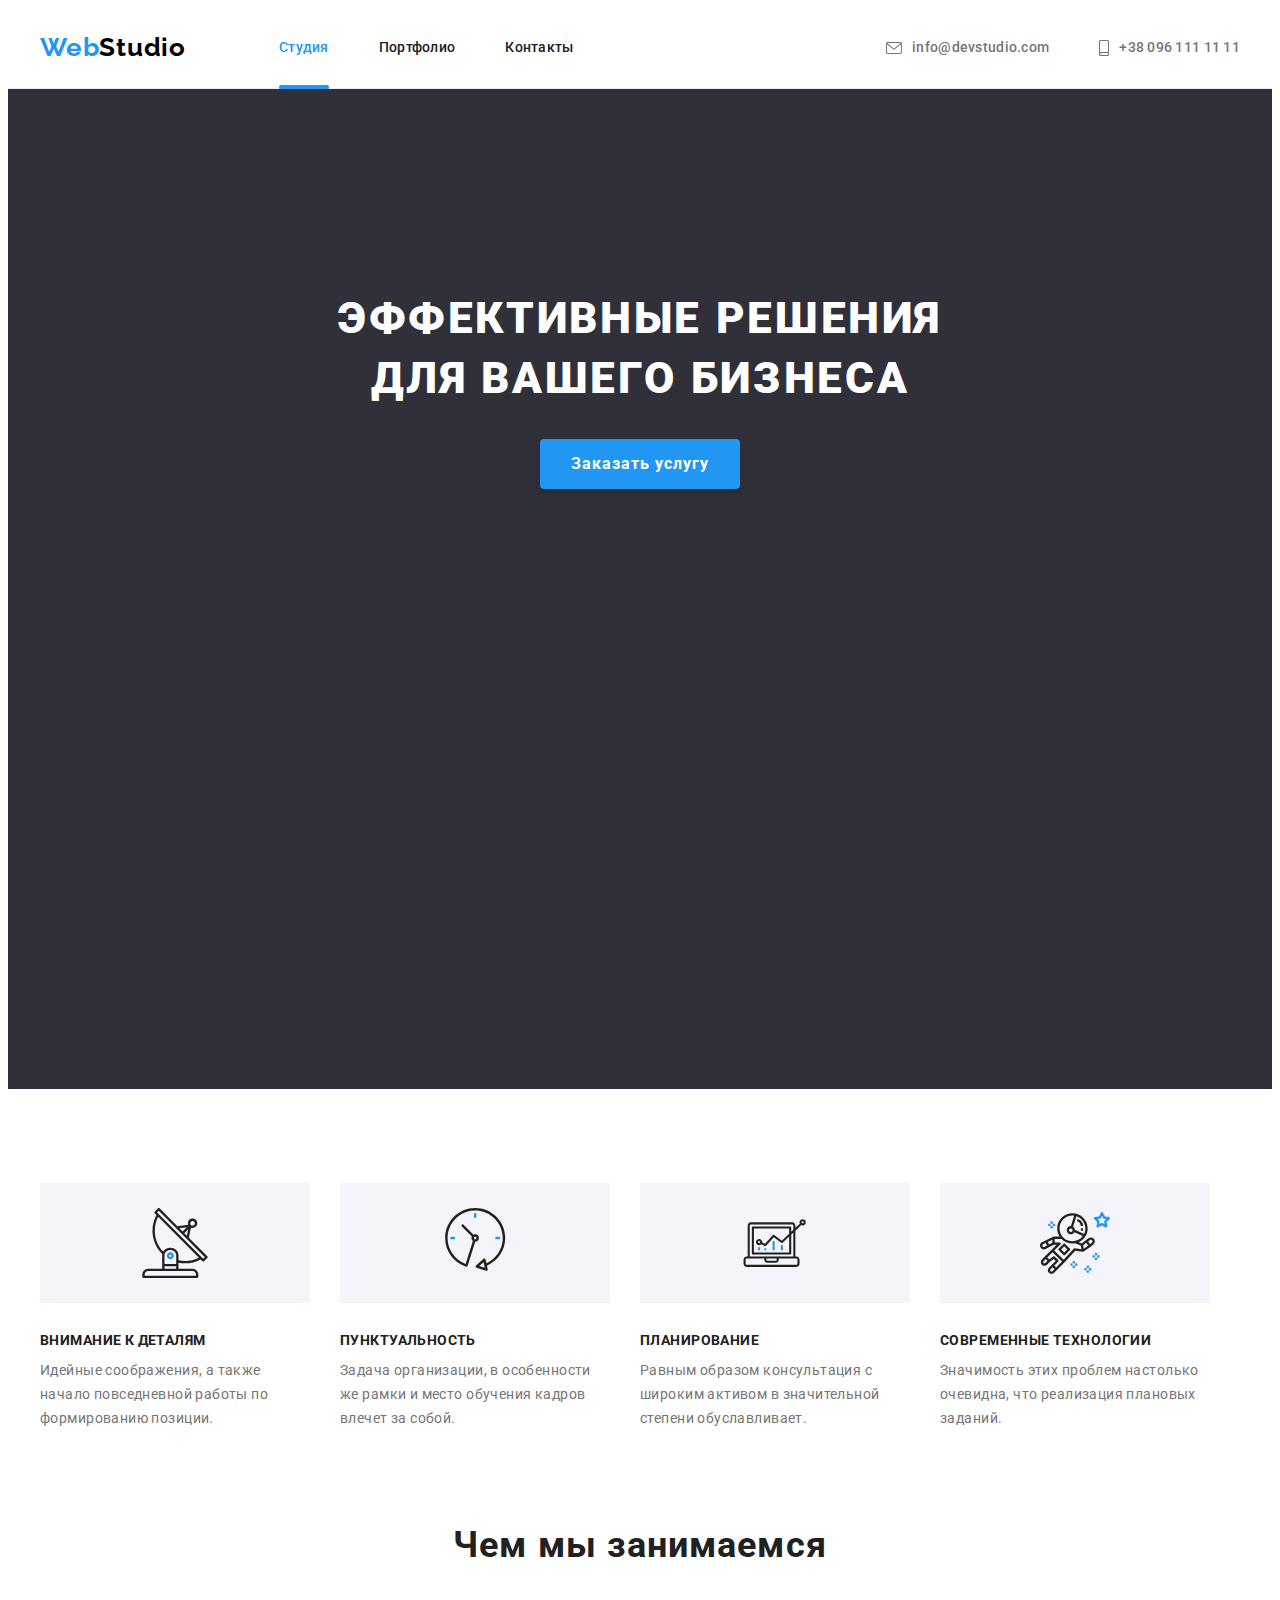
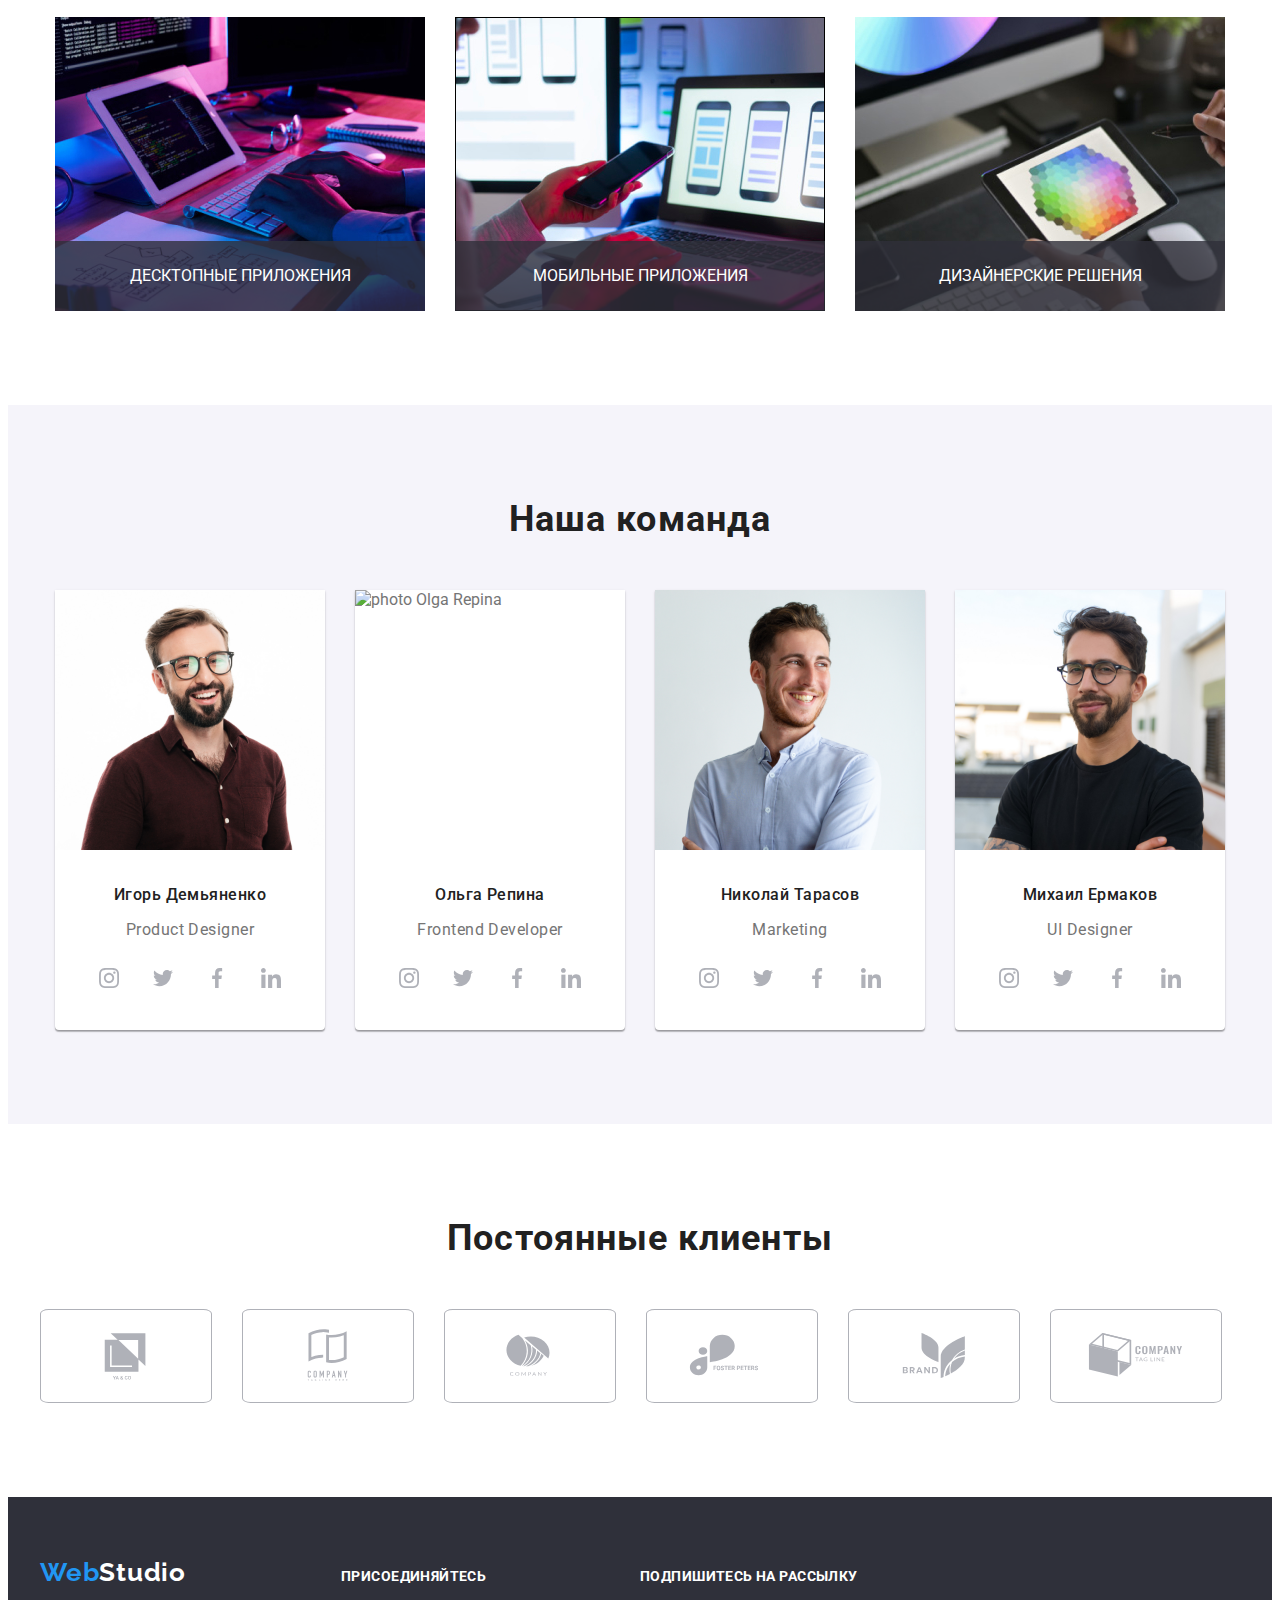
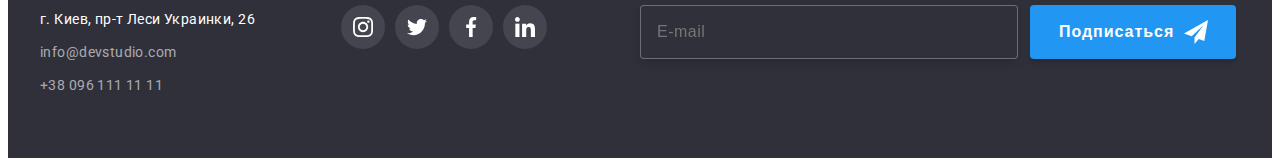
==== index.html @ 76f7bd2d "hw-7-v2" ====
<!DOCTYPE html>
<html lang="ru">
  <head>
    <meta charset="UTF-8" />
    <meta http-equiv="X-UA-Compatible" content="IE=edge" />
    <meta name="viewport" content="width=device-width, initial-scale=1.0" />
    <link rel="preconnect" href="https://fonts.googleapis.com" />
    <link rel="preconnect" href="https://fonts.gstatic.com" crossorigin />
    <link rel="preconnect" href="https://fonts.googleapis.com" />
    <link rel="preconnect" href="https://fonts.gstatic.com" crossorigin />

    <link
      href="https://fonts.googleapis.com/css2?family=Raleway:wght@700&family=Roboto:wght@400;500;700;900&display=swap"
      rel="stylesheet"
    />
    <title>WebStudio-Studio</title>
    <link
      rel="stylesheet"
      href="https://cdnjs.cloudflare.com/ajax/libs/modern-normalize/1.1.0/modern-normalize.min.css"
      integrity="sha512-wpPYUAdjBVSE4KJnH1VR1HeZfpl1ub8YT/NKx4PuQ5NmX2tKuGu6U/JRp5y+Y8XG2tV+wKQpNHVUX03MfMFn9Q=="
      crossorigin="anonymous"
      referrerpolicy="no-referrer"
    />
    <link rel="stylesheet" href="./css/main.css" />
  </head>
  <body>
    <!-- title -->
    <header class="logo-font-header-border">
      <div class="containter">
        <nav class="nav-blok">
          <a class="logo" href="">Web<span class="studio-header">Studio</span></a>
          <ul class="navigation-list">
            <li class="nav-item">
              <a class="nav-link index-color-active snare-focus current" href="./index.html">Студия</a>
            </li>
            <li class="nav-item">
              <a class="nav-link snare-focus" href="./portfolio.html">Портфолио</a>
            </li>
            <li class="nav-item"><a class="nav-link snare-focus" href="">Контакты</a></li>
          </ul>
          <ul class="contacts-header-list">
            <li class="cnt-item">
              <a class="nav-contact snare-focus snare-focus-icon" href="mailto:info@devstudio.com">
                <svg class="main-icon" width="16" height="12">
                  <use href="./images/icons.svg#icon-envelope-1"></use>
                </svg>
                info@devstudio.com</a
              >
            </li>
            <li class="cnt-item">
              <a class="nav-contact snare-focus snare-focus-icon" href="tel:+380961111111">
                <svg class="main-icon" width="10" height="16">
                  <use href="./images/icons.svg#icon-smartphone"></use>
                </svg>
                +38 096 111 11 11</a
              >
            </li>
          </ul>
        </nav>
      </div>
    </header>
    <!-- Основна частина -->
    <main>
      <!-- Эффективные решения для вашего бизнеса -->
      <section class="sct-main-title">
        <div class="containter">
          <h1 class="main-title">Эффективные решения для вашего бизнеса</h1>
          <button data-modal-open class="main-btn" type="button">Заказать услугу</button>
        </div>
      </section>
      <!-- features -->
      <section class="features">
        <div class="containter">
          <h2 class="visually-hidden">Особенности</h2>
          <ul class="list features-list">
            <li class="item-fut">
              <div class="background-icon-fut">
                <svg class="icon-future" width="70" height="70">
                  <use href="./images/icons.svg#icon-antenna-1"></use>
                </svg>
              </div>
              <h3 class="subtitle-features">Внимание к деталям</h3>
              <p class="text-features">Идейные соображения, а также начало повседневной работы по формированию позиции.</p>
            </li>
            <li class="item-fut">
              <div class="background-icon-fut">
                <svg class="icon-future" width="70" height="70">
                  <use href="./images/icons.svg#icon-clock-1"></use>
                </svg>
              </div>

              <h3 class="subtitle-features">Пунктуальность</h3>
              <p class="text-features">
                Задача организации, в особенности же рамки и место обучения кадров влечет за собой.
              </p>
            </li>
            <li class="item-fut">
              <div class="background-icon-fut">
                <svg class="icon-future" width="70" height="70">
                  <use href="./images/icons.svg#icon-diagram-1"></use>
                </svg>
              </div>

              <h3 class="subtitle-features">Планирование</h3>
              <p class="text-features">
                Равным образом консультация с широким активом в значительной степени обуславливает.
              </p>
            </li>

            <li class="item-fut">
              <div class="background-icon-fut">
                <svg class="icon-future" width="70" height="70">
                  <use href="./images/icons.svg#icon-astronaut-1"></use>
                </svg>
              </div>

              <h3 class="subtitle-features">Современные технологии</h3>
              <p class="text-features">Значимость этих проблем настолько очевидна, что реализация плановых заданий.</p>
            </li>
          </ul>
        </div>
      </section>
      <!-- Чем мы занимаемся -->
      <section class="sct-technology">
        <div class="containter">
          <h2 class="subtitle-technology">Чем мы занимаемся</h2>
          <ul class="list-photo">
            <li class="item-list-techn">
              <img class="img-technology" src="./images/box1.jpg" alt="делать расчеты на iPad" width="370" height="294" />
              <p class="name-app">Десктопные приложения</p>
            </li>
            <li class="item-list-techn">
              <img
                class="img-technology"
                src="./images/img(4).jpg "
                alt="выбрать шаблон для телефона"
                width="370"
                height="294"
              />
              <p class="name-app">Мобильные приложения</p>
            </li>
            <li class="item-list-techn">
              <img
                class="img-technology"
                src="./images/img(5).jpg"
                alt="выбрать цвет из цветовой схемы"
                width="370"
                height="294"
              />
              <p class="name-app">Дизайнерские решения</p>
            </li>
          </ul>
        </div>
      </section>
      <!-- Наша команда -->
      <section class="sct-team">
        <div class="containter">
          <h2 class="subtitle-team">Наша команда</h2>
          <ul class="list-photo">
            <!-- Игорь Демьяненко -->
            <li class="team-photo-fon">
              <img class="photo-team-scr" src="./images/img(1).jpg" alt="photo Igor Demyanenko" width="270" height="260" />
              <div class="team-box">
                <h3 class="subtitle-name-team">Игорь Демьяненко</h3>
                <p lang="en" class="direction-team">Product Designer</p>
                <ul class="icon-soc-team">
                  <li class="icon-team-item">
                    <a href="" class="icon-team-link">
                      <svg class="soc-icon" width="20" height="20">
                        <use href="./images/icons.svg#icon-instagram-2"></use>
                      </svg>
                    </a>
                  </li>
                  <li class="icon-team-item">
                    <a href="" class="icon-team-link"
                      ><svg class="soc-icon" width="20" height="20">
                        <use href="./images/icons.svg#icon-twitter-1"></use></svg
                    ></a>
                  </li>
                  <li class="icon-team-item">
                    <a href="" class="icon-team-link"
                      ><svg class="soc-icon" width="20" height="20">
                        <use href="./images/icons.svg#icon-facebook-1"></use></svg
                    ></a>
                  </li>
                  <li class="icon-team-item">
                    <a href="" class="icon-team-link"
                      ><svg class="soc-icon" width="20" height="20">
                        <use href="./images/icons.svg#icon-linkedin-1"></use></svg
                    ></a>
                  </li>
                </ul>
              </div>
            </li>

            <!-- Ольга Репина -->

            <li class="team-photo-fon">
              <img class="photo-team-scr" src="./images/img.jpg" alt="photo Olga Repina" width="270" height="260" />
              <div class="team-box">
                <h3 class="subtitle-name-team">Ольга Репина</h3>
                <p lang="en" class="direction-team">Frontend Developer</p>
                <ul class="icon-soc-team">
                  <li class="icon-team-item">
                    <a href="" class="icon-team-link">
                      <svg class="soc-icon" width="20" height="20">
                        <use href="./images/icons.svg#icon-instagram-2"></use>
                      </svg>
                    </a>
                  </li>
                  <li class="icon-team-item">
                    <a href="" class="icon-team-link"
                      ><svg class="soc-icon" width="20" height="20">
                        <use href="./images/icons.svg#icon-twitter-1"></use></svg
                    ></a>
                  </li>
                  <li class="icon-team-item">
                    <a href="" class="icon-team-link"
                      ><svg class="soc-icon" width="20" height="20">
                        <use href="./images/icons.svg#icon-facebook-1"></use></svg
                    ></a>
                  </li>
                  <li class="icon-team-item">
                    <a href="" class="icon-team-link"
                      ><svg class="soc-icon" width="20" height="20">
                        <use href="./images/icons.svg#icon-linkedin-1"></use></svg
                    ></a>
                  </li>
                </ul>
              </div>
            </li>

            <!-- Николай Тарасов -->

            <li class="team-photo-fon">
              <img class="photo-team-scr" src="./images/img(2).jpg" alt="photo Nikolai Tarasov" width="270" height="260" />

              <div class="team-box">
                <h3 class="subtitle-name-team">Николай Тарасов</h3>
                <p lang="en" class="direction-team">Marketing</p>
                <ul class="icon-soc-team">
                  <li class="icon-team-item">
                    <a href="" class="icon-team-link">
                      <svg class="soc-icon" width="20" height="20">
                        <use href="./images/icons.svg#icon-instagram-2"></use>
                      </svg>
                    </a>
                  </li>
                  <li class="icon-team-item">
                    <a href="" class="icon-team-link"
                      ><svg class="soc-icon" width="20" height="20">
                        <use href="./images/icons.svg#icon-twitter-1"></use></svg
                    ></a>
                  </li>
                  <li class="icon-team-item">
                    <a href="" class="icon-team-link"
                      ><svg class="soc-icon" width="20" height="20">
                        <use href="./images/icons.svg#icon-facebook-1"></use></svg
                    ></a>
                  </li>
                  <li class="icon-team-item">
                    <a href="" class="icon-team-link"
                      ><svg class="soc-icon" width="20" height="20">
                        <use href="./images/icons.svg#icon-linkedin-1"></use></svg
                    ></a>
                  </li>
                </ul>
              </div>
            </li>

            <!-- Михаил Ермаков -->

            <li class="team-photo-fon">
              <img class="photo-team-scr" src="./images/img(3).jpg" alt="photo Mikhail Ermakov" width="270" height="260" />

              <div class="team-box">
                <h3 class="subtitle-name-team">Михаил Ермаков</h3>
                <p lang="en" class="direction-team">UI Designer</p>
                <ul class="icon-soc-team">
                  <li class="icon-team-item">
                    <a href="" class="icon-team-link">
                      <svg class="soc-icon" width="20" height="20">
                        <use href="./images/icons.svg#icon-instagram-2"></use>
                      </svg>
                    </a>
                  </li>
                  <li class="icon-team-item">
                    <a href="" class="icon-team-link"
                      ><svg class="soc-icon" width="20" height="20">
                        <use href="./images/icons.svg#icon-twitter-1"></use></svg
                    ></a>
                  </li>
                  <li class="icon-team-item">
                    <a href="" class="icon-team-link"
                      ><svg class="soc-icon" width="20" height="20">
                        <use href="./images/icons.svg#icon-facebook-1"></use></svg
                    ></a>
                  </li>
                  <li class="icon-team-item">
                    <a href="" class="icon-team-link"
                      ><svg class="soc-icon" width="20" height="20">
                        <use href="./images/icons.svg#icon-linkedin-1"></use></svg
                    ></a>
                  </li>
                </ul>
              </div>
            </li>
          </ul>
        </div>
      </section>
      <!-- Постоянные клиенты -->
      <section class="customers">
        <div class="containter">
          <h2 class="subtitle-customers">Постоянные клиенты</h2>
          <ul class="customers-list">
            <li class="customers-item">
              <a class="link-icon-logo" href="">
                <svg class="logo-icon" width="106" height="60">
                  <use href="./images/icons.svg#icon-Logo"></use></svg
              ></a>
            </li>
            <li class="customers-item">
              <a class="link-icon-logo" href=""
                ><svg class="logo-icon" width="106" height="60">
                  <use href="./images/icons.svg#icon-Logo-1"></use></svg
              ></a>
            </li>
            <li class="customers-item">
              <a class="link-icon-logo" href=""
                ><svg class="logo-icon" width="106" height="60">
                  <use href="./images/icons.svg#icon-Logo-2"></use></svg
              ></a>
            </li>
            <li class="customers-item">
              <a class="link-icon-logo" href=""
                ><svg class="logo-icon" width="106" height="60">
                  <use href="./images/icons.svg#icon-Logo-3"></use></svg
              ></a>
            </li>
            <li class="customers-item">
              <a class="link-icon-logo" href=""
                ><svg class="logo-icon" width="106" height="60">
                  <use href="./images/icons.svg#icon-Logo-4"></use></svg
              ></a>
            </li>
            <li class="customers-item">
              <a class="link-icon-logo" href=""
                ><svg class="logo-icon" width="106" height="60">
                  <use href="./images/icons.svg#icon-Logo-5"></use></svg
              ></a>
            </li>
          </ul>
        </div>
      </section>
    </main>
    <!-- end title -->
    <footer class="logo-font-footer">
      <div class="containter">
        <div class="footer-flex">
          <div class="nav-footer">
            <a class="logo-footer" href="">Web<span class="studio-footer">Studio</span></a>
            <address class="addres-footer">
              <p class="actual-address">г. Киев, пр-т Леси Украинки, 26</p>
              <ul class="footer-contact-list">
                <li class="email-footer">
                  <a class="snare-focus footer-contact" href="mailto:info@devstudio.com">info@devstudio.com</a>
                </li>
                <li class="tell-footer">
                  <a class="snare-focus footer-contact" href="tel:+380961111111">+38 096 111 11 11</a>
                </li>
              </ul>
            </address>
          </div>

          <div class="join">
            <p class="subtitle-join">присоединяйтесь</p>
            <ul class="list-soc-icon-footer">
              <li class="item-soc-footer">
                <a href="" class="link-icon-soc-footer icon-team-link"
                  ><svg class="soc-icon-footer" width="20" height="20">
                    <use href="./images/icons.svg#icon-instagram-2"></use></svg
                ></a>
              </li>
              <li class="item-soc-footer">
                <a href="" class="link-icon-soc-footer icon-team-link"
                  ><svg class="soc-icon-footer" width="20" height="20">
                    <use href="./images/icons.svg#icon-twitter-1"></use></svg
                ></a>
              </li>
              <li class="item-soc-footer">
                <a href="" class="link-icon-soc-footer icon-team-link"
                  ><svg class="soc-icon-footer" width="20" height="20">
                    <use href="./images/icons.svg#icon-facebook-1"></use></svg
                ></a>
              </li>
              <li class="item-soc-footer">
                <a href="" class="link-icon-soc-footer icon-team-link"
                  ><svg class="soc-icon-footer" width="20" height="20">
                    <use href="./images/icons.svg#icon-linkedin-1"></use></svg
                ></a>
              </li>
            </ul>
          </div>
          <div class="join-Subscribe">
            <p class="subtitle-join">Подпишитесь на рассылку</p>

            <form class="input-footer">
              <label for="mail">
                <input type="email" class="form-imput" name="mail" id="mail" placeholder="E-mail" required />
              </label>
              <button type="submin" class="btn-footer-mail">
                Подписаться
                <svg class="icon-btn-footer" width="24" height="24">
                  <use href="./images/icons.svg#icon-icon-send"></use>
                </svg>
              </button>
            </form>
          </div>
        </div>
      </div>
    </footer>

    <div class="backdrop is-hidden" data-modal>
      <div class="modal">
        <button type="button" data-modal-close class="btn-icon-modal">
          <svg class="icon-modal" width="11" height="11">
            <use href="./images/icons.svg#icon-Vector"></use>
          </svg>
        </button>
        <h2 class="sub-title-modal">Оставьте свои данные, мы вам перезвоним</h2>
        <div class="content-modal">
          <form>
            <ul class="input-modal-item">
              <li class="input-modal-list">
                <label class="name">
                  <p class="name-imput-modal">Имя</p>
                  <input class="form-imput-modal-name" type="text" name="name" required />
                  <svg class="icon-btn" width="18" height="18">
                    <use href="./images/icons.svg#icon-person-black-18dp-1"></use>
                  </svg>
                </label>
              </li>
              <li class="input-modal-list">
                <label class="name">
                  <p class="name-imput-modal">Телефон</p>
                  <input type="tel" class="form-imput-modal-name" name="tel" required />
                  <svg class="icon-btn" width="18" height="18">
                    <use href="./images/icons.svg#icon-phone-black-18dp-1"></use>
                  </svg>
                </label>
              </li>
              <li class="input-modal-list">
                <label class="name">
                  <p class="name-imput-modal">Почта</p>
                  <input type="email" class="form-imput-modal-name" name="email" required />
                  <svg class="icon-btn" width="18" height="18">
                    <use href="./images/icons.svg#icon-email-black-18dp-1"></use>
                  </svg>
                </label>
              </li>
              <li class="input-modal-list input-modal-textarea">
                <label class="name-comment">
                  <p class="name-imput-modal">Комментарий</p>
                  <textarea class="coment-modal" name="coment" id="coment-modal" placeholder="Введите текст"></textarea>
                </label>
              </li>
            </ul>
            <div class="modal-check">
              <input type="checkbox" name="privacy" id="privacy" class="input-check" required />
              <label for="privacy" class="check-text">
                <svg class="check-icon check-icon-off" width="16" height="15">
                  <use href="./images/icons.svg#icon-Vector-4"></use>
                </svg>
                <svg class="check-icon check-icon-on" width="16" height="15">
                  <use href="./images/icons.svg#icon-icon-check-1"></use>
                </svg>
                Соглашаюсь с рассылкой и принимаю <a class="link-check" href="">Условия договора</a></label
              >
            </div>

            <button type="submin" class="btn-modal-end btn">Отправить</button>
          </form>
        </div>
      </div>
    </div>
    <script src="./js/modal.js"></script>
  </body>
</html>
---- css/main.css ----
:root {
  --title-text-color: #212121;
  --primary-text-color: #757575;
  --list-active-color: #2196f3;
  --color-white: #ffffff;
}

body {
  font-family: "Roboto", sans-serif;
  color: var(--primary-text-color);
  background-color: var(--color-white);
}

.snare-focus {
  transition-property: color;
  transition-duration: 250ms;
  transition-timing-function: cubic-bezier(0.4, 0, 0.2, 1);
}

.snare-focus:hover,
.snare-focus:focus {
  color: var(--list-active-color);
}

h1,
h2,
h3,
h4,
h5,
h6,
ul,
li,
p {
  margin: 0;
}

ul {
  list-style-type: none;
  padding: 0;
}

.visually-hidden {
  position: absolute;
  width: 1px;
  height: 1px;
  margin: -1px;
  border: 0;
  padding: 0;
  white-space: nowrap;
  clip-path: inset(100%);
  clip: rect(0 0 0 0);
  overflow: hidden;
}

.containter {
  width: 1200px;
  margin-left: auto;
  margin-right: auto;
  padding-left: 15px;
  padding-right: 15px;
}

.logo {
  display: block;
  font-family: "Raleway";
  font-weight: 700;
  font-size: 26px;
  line-height: 1.19;
  letter-spacing: 0.03em;
  color: #2196f3;
  text-decoration: none;
  padding-top: 24px;
  padding-bottom: 25px;
  margin-right: 93px;
}

.studio-header {
  color: #000000;
}

.logo-fon-header {
  border-bottom-style: 2px solid #ececec;
}

.logo-font-header-border {
  border-bottom: 1px solid #ececec;
}

.nav-blok {
  display: flex;
  justify-content: center;
  max-height: 80px;
}

.navigation-list {
  display: flex;
  list-style-type: none;
  padding-left: 0;
}

.nav-link {
  display: block;
  font-weight: 500;
  font-size: 14px;
  line-height: 1.14;
  letter-spacing: 0.02em;
  color: var(--title-text-color);
  text-decoration: none;
  padding-top: 32px;
  padding-bottom: 32px;
}

.navigation-list .nav-item + .nav-item {
  margin-left: 50px;
}

.contacts-header-list {
  list-style-type: none;
  display: flex;
  margin-left: auto;
}

.nav-contact {
  display: flex;
  align-items: center;
  font-weight: 500;
  font-size: 14px;
  line-height: 1.14;
  letter-spacing: 0.02em;
  color: var(--primary-text-color);
  text-decoration: none;
  padding-top: 32px;
  padding-bottom: 32px;
}

.main-icon {
  margin-right: 10px;
  fill: #757575;
}

.main-icon {
  transition-property: fill;
  transition-duration: 250ms;
  transition-timing-function: cubic-bezier(0.4, 0, 0.2, 1);
}

.snare-focus:hover .main-icon,
.snare-focus:focus .main-icon {
  fill: currentColor;
}

.contacts-header-list .cnt-item + .cnt-item {
  margin-left: 50px;
}

.portfolio-color-active,
.index-color-active {
  color: #2196f3;
  position: relative;
}

.current::after {
  content: "";
  width: 100%;
  height: 4px;
  background-color: var(--list-active-color);
  display: block;
  border-radius: 4px;
  position: absolute;
  bottom: -1px;
}

.sct-main-title {
  height: 600px;
  margin-left: auto;
  margin-right: auto;
  background-color: #2f303a;
  padding: 200px 0;
  background-image: linear-gradient(rgba(47, 48, 58, 0.4), rgba(47, 48, 58, 0.4)), url(../images/fon-hero.jpg);
  background-repeat: no-repeat;
  background-position: center;
  background-size: cover;
  max-width: 1600px;
}

.main-title {
  display: flex;
  /* padding-top: 200px; */
  margin-bottom: 30px;
  margin-left: auto;
  margin-right: auto;
  font-weight: 900;
  font-size: 44px;
  line-height: 1.36;
  text-align: center;
  letter-spacing: 0.06em;
  text-transform: uppercase;
  width: 700px;
  color: var(--color-white);
}

.main-btn {
  display: block;
  background: #2196f3;
  box-shadow: 0px 4px 4px rgba(0, 0, 0, 0.15);
  border-radius: 4px;
  border: none;
  font-family: inherit;
  font-weight: 700;
  font-size: 16px;
  line-height: 1.88;
  letter-spacing: 0.06em;
  cursor: pointer;
  color: var(--color-white);
  width: 200px;
  height: 50px;
  margin-left: auto;
  margin-right: auto;
}

.features {
  padding: 94px 0;
}

.list {
  list-style-type: none;
}

.features-list {
  display: flex;
}

.subtitle-features {
  font-weight: 700;
  font-size: 14px;
  line-height: 1.14;
  letter-spacing: 0.03em;
  text-transform: uppercase;
  color: var(--title-text-color);
  margin-bottom: 10px;
}

.features-list .item-fut + .item-fut {
  margin-left: 30px;
}

.text-features {
  font-size: 14px;
  line-height: 1.71;
  letter-spacing: 0.03em;
}

.item-fut {
  width: 270px;
}

.background-icon-fut {
  display: flex;
  align-items: center;
  justify-content: center;
  height: 120px;
  background-color: #f5f4fa;
  margin-bottom: 30px;
}

.sct-technology {
  padding-bottom: 94px;
}

.list-photo {
  list-style-type: none;
  display: flex;
  justify-content: center;
  margin: 0;
}

.subtitle-technology {
  font-weight: 700;
  font-size: 36px;
  line-height: 1.16;
  text-align: center;
  letter-spacing: 0.03em;
  color: var(--title-text-color);
  margin-bottom: 50px;
}

.list-photo .item-list-techn + .item-list-techn {
  margin-left: 30px;
}

.img-technology {
  display: block;
}

.item-list-techn {
  position: relative;
}

.name-app {
  display: flex;
  position: absolute;
  align-items: center;
  justify-content: center;
  width: 100%;
  height: 70px;
  background-color: rgba(47, 48, 58, 0.8);
  color: var(--color-white);
  bottom: 0;
  text-transform: uppercase;
}

.sct-team {
  padding: 94px 0;
  background-color: #f5f4fa;
  margin-left: auto;
  margin-right: auto;
}

.team-box {
  padding: 30px 0;
  align-items: center;
}

.team-photo-fon {
  background: var(--color-white);
  box-shadow: 0px 1px 3px rgba(0, 0, 0, 0.12), 0px 1px 1px rgba(0, 0, 0, 0.14), 0px 2px 1px rgba(0, 0, 0, 0.2);
  border-radius: 0px 0px 4px 4px;
  width: 270px;
}

.list-photo .team-photo-fon + .team-photo-fon {
  margin-left: 30px;
}

.subtitle-team {
  font-weight: 700;
  font-size: 36px;
  line-height: 1.16;
  text-align: center;
  letter-spacing: 0.03em;
  color: var(--title-text-color);
  margin-bottom: 50px;
}

.subtitle-name-team {
  font-weight: 500;
  font-size: 16px;
  line-height: 1.9;
  letter-spacing: 0.03em;
  text-align: center;
  color: var(--title-text-color);
  /* margin-top: 30px; */
  margin-bottom: 10px;
}

.photo-team-scr {
  display: block;
}

.direction-team {
  font-weight: 400;
  font-size: 16px;
  line-height: 1.18;
  letter-spacing: 0.03em;
  text-align: center;
  margin-bottom: 16px;
}

.icon-soc-team {
  display: flex;
  justify-content: center;
}

.icon-team-item {
  width: 44px;
  height: 44px;
}

.icon-team-link {
  display: flex;
  align-items: center;
  justify-content: center;
  width: 100%;
  height: 100%;
  border-radius: 50%;
}

.icon-team-link {
  transition-property: background-color;
  transition-duration: 250ms;
  transition-timing-function: cubic-bezier(0.4, 0, 0.2, 1);
}

.soc-icon {
  transition-property: fill;
  transition-duration: 250ms;
  transition-timing-function: cubic-bezier(0.4, 0, 0.2, 1);
}

.icon-team-link:hover,
.icon-team-link:focus {
  background-color: var(--list-active-color);
}

.soc-icon {
  fill: #afb1b8;
}

.icon-team-link:hover .soc-icon,
.icon-team-link:focus .soc-icon {
  fill: var(--color-white);
}

.icon-soc-team .icon-team-item + .icon-team-item {
  margin-left: 10px;
}

.customers {
  padding: 94px 0;
}

.subtitle-customers {
  text-align: center;
  font-weight: 700;
  font-size: 36px;
  line-height: 1.16;
  text-align: center;
  letter-spacing: 0.03em;
  color: var(--title-text-color);
  margin-bottom: 50px;
}

.customers-list {
  display: flex;
}

.link-icon-logo {
  display: flex;
  justify-content: center;
  align-items: center;
  width: 170px;
  height: 92px;
  border: 1px solid #afb1b8;
  border-radius: 5%;
  outline: transparent;
}

.customers-list .customers-item + .customers-item {
  margin-left: 30px;
}

.link-icon-logo {
  transition-property: border;
  transition-duration: 250ms;
  transition-timing-function: cubic-bezier(0.4, 0, 0.2, 1);
}

.logo-icon {
  transition-property: fill;
  transition-duration: 250ms;
  transition-timing-function: cubic-bezier(0.4, 0, 0.2, 1);
}

.link-icon-logo:hover,
.link-icon-logo:focus {
  border: 1px solid var(--list-active-color);
}

.link-icon-logo:hover .logo-icon,
.link-icon-logo:focus .logo-icon {
  fill: var(--list-active-color);
}

.logo-icon {
  fill: #afb1b8;
}

.studio-footer {
  color: var(--color-white);
}

.logo-footer {
  display: block;
  font-family: "Raleway";
  font-weight: 700;
  font-size: 26px;
  line-height: 1.19;
  letter-spacing: 0.03em;
  color: #2196f3;
  text-decoration: none;
  margin-bottom: 20px;
  width: 135px;
}

.addres-footer {
  width: 231px;
}

.footer-flex {
  display: flex;
  align-items: baseline;
}

.actual-address {
  font-style: normal;
  font-weight: 400;
  font-size: 14px;
  line-height: 1.71;
  letter-spacing: 0.03em;
  color: var(--color-white);
}

.footer-contact-list {
  font-style: normal;
  font-weight: 400;
  font-size: 14px;
  line-height: 1.71;
  letter-spacing: 0.03em;
  color: rgba(255, 255, 255, 0.6);
  list-style-type: none;
  padding: 0;
}

/* .ctn-footer {
  width: 1200px;
  margin-left: auto;
  margin-right: auto;
} */
.email-footer {
  margin-top: 9px;
}

.tell-footer {
  margin-top: 9px;
}

.logo-font-footer {
  background-color: #2f303a;
  /* max-width: 1600px; */
  margin-left: auto;
  margin-right: auto;
  padding: 60px 0;
}

.join {
  margin-left: 70px;
}

.subtitle-join {
  font-weight: 700;
  font-size: 14px;
  line-height: 1.14;
  letter-spacing: 0.03em;
  text-transform: uppercase;
  color: var(--color-white);
  margin-bottom: 20px;
}

.list-soc-icon-footer {
  display: flex;
}

.item-soc-footer {
  display: flex;
  align-items: center;
  justify-content: center;
  border-radius: 50%;
  background-color: rgba(255, 255, 255, 0.1);
}

.link-icon-soc-footer {
  display: flex;
  width: 44px;
  height: 44px;
  align-items: center;
  justify-content: center;
}

.item-soc-footer {
  transition-property: background-color;
  transition-duration: 250ms;
  transition-timing-function: cubic-bezier(0.4, 0, 0.2, 1);
}

.item-soc-footer:hover,
.item-soc-footer:focus {
  background-color: var(--list-active-color);
}

.soc-icon-footer {
  fill: var(--color-white);
}

.list-soc-icon-footer .item-soc-footer + .item-soc-footer {
  margin-left: 10px;
}

.join-Subscribe {
  margin-left: 93px;
}

.form-imput {
  width: 358px;
  height: 50px;
  border: 1px solid rgba(255, 255, 255, 0.3);
  filter: drop-shadow(0px 4px 4px rgba(0, 0, 0, 0.15));
  border-radius: 4px;
  background-color: #2f303a;
  font-weight: 400;
  font-size: 16px;
  line-height: 1.25;
  display: flex;
  align-items: center;
  letter-spacing: 0.03em;
  color: rgba(255, 255, 255, 0.6);
  padding-left: 16px;
  outline: transparent;
  transition: border 250ms cubic-bezier(0.4, 0, 0.2, 1);
}

.form-imput:hover,
.form-imput:active,
.form-imput:focus {
  border: 1px solid #2196f3;
  border-radius: 4px;
}

.btn-footer-mail {
  font-weight: 700;
  font-size: 16px;
  line-height: 1.88;
  display: flex;
  align-items: center;
  text-align: center;
  letter-spacing: 0.06em;
  color: #ffffff;
  background: #2196f3;
  box-shadow: 0px 4px 4px rgba(0, 0, 0, 0.15);
  border-radius: 4px;
  padding: 10px 28px 10px 29px;
  margin-left: 12px;
  border: none;
}

.btn-footer-mail:hover {
  cursor: pointer;
}

.icon-btn-footer {
  margin-left: 10px;
  fill: #fff;
}

.input-footer {
  display: flex;
}

.backdrop {
  position: fixed;
  width: 100%;
  height: 100%;
  top: 0;
  left: 0;
  background-color: rgba(0, 0, 0, 0.2);
  transition: opacity 250ms cubic-bezier(0.4, 0, 0.2, 1), visibility 250ms;
}

.backdrop.is-hidden {
  opacity: 0;
  pointer-events: none;
  visibility: hidden;
}

.modal {
  min-height: 581px;
  min-width: 528px;
  background: var(--color-white);
  box-shadow: 0px 1px 3px rgba(0, 0, 0, 0.12), 0px 1px 1px rgba(0, 0, 0, 0.14), 0px 2px 1px rgba(0, 0, 0, 0.2);
  border-radius: 4px;
  position: absolute;
  top: 50%;
  left: 50%;
  transform: translate(-50%, -50%);
  padding: 40px;
}

.btn-icon-modal {
  cursor: pointer;
  position: absolute;
  top: 8px;
  right: 8px;
  width: 30px;
  height: 30px;
  border-radius: 50%;
  border: 1px solid rgba(0, 0, 0, 0.062745098);
  display: flex;
  align-items: center;
  justify-content: center;
  background-color: #fff;
}

.btn-icon-modal:hover .icon-modal,
.btn-icon-modal:focus .icon-modal {
  fill: var(--list-active-color);
}

.input-modal-list {
  margin-bottom: 10px;
}

.sub-title-modal {
  font-weight: 700;
  font-size: 20px;
  line-height: 1.15;
  text-align: center;
  letter-spacing: 0.03em;
  color: #212121;
  margin-bottom: 12px;
}

.name-imput-modal {
  font-weight: 400;
  font-size: 12px;
  line-height: 1.16;
  letter-spacing: 0.01em;
  color: #757575;
  margin-bottom: 4px;
}

.input-modal-textarea {
  max-height: 138px;
  margin-bottom: 20px;
}

.name {
  position: relative;
}

.form-imput-modal-name {
  width: 100%;
  height: 40px;
  border: 1px solid rgba(33, 33, 33, 0.2);
  border-radius: 4px;
  padding-left: 42px;
  outline: transparent;
  transition: border 250ms cubic-bezier(0.4, 0, 0.2, 1);
}

.form-imput-modal-name:focus,
.form-imput-modal-name:active {
  border: 1px solid #2196f3;
  border-radius: 4px;
}

.icon-btn {
  position: absolute;
  top: 80%;
  left: 16px;
  transform: translateY(-60%);
  fill: var(--title-text-color);
  transition: fill 250ms cubic-bezier(0.4, 0, 0.2, 1);
}

.form-imput-modal-name:focus ~ .icon-btn,
.form-imput-modal-name:active ~ .icon-btn {
  fill: var(--list-active-color);
}

.coment-modal {
  resize: none;
  width: 100%;
  min-height: 120px;
  outline: transparent;
  border: 1px solid rgba(33, 33, 33, 0.2);
  border-radius: 4px;
  transition: border 250ms cubic-bezier(0.4, 0, 0.2, 1);
  padding: 12px 16px;
  font-weight: 400;
  font-size: 12px;
  line-height: 1.16;
  letter-spacing: 0.01em;
  color: rgba(117, 117, 117, 0.5);
}

.coment-modal:focus,
.coment-modal:active {
  border: 1px solid #2196f3;
  border-radius: 4px;
}

.link-contract {
  font-weight: 400;
  font-size: 14px;
  line-height: 1.71;
  letter-spacing: 0.03em;
  text-decoration-line: underline;
  color: #2196f3;
}

.btn {
  display: block;
  margin: 0 auto;
}

.btn-modal-end {
  font-weight: 700;
  font-size: 16px;
  line-height: 1.88;
  letter-spacing: 0.06em;
  color: #ffffff;
  background: #2196f3;
  border: none;
  box-shadow: 0px 4px 4px rgba(0, 0, 0, 0.15);
  border-radius: 4px;
  padding: 10px 56px;
  margin-top: 30px;
}

.btn-modal-end:hover {
  cursor: pointer;
}

.modal-check {
  position: relative;
  display: block;
  text-align: center;
  position: relative;
  font-weight: 400;
  font-size: 14px;
  line-height: 1.71;
  letter-spacing: 0.03em;
  color: #757575;
  max-height: 24px;
}

.check-icon {
  position: absolute;
  top: 15%;
  left: 8px;
}

.check-text {
  padding-left: 24px;
}

.link-check {
  color: var(--list-active-color);
}

.input-check {
  position: absolute;
  width: 1px;
  height: 1px;
  overflow: hidden;
  clip: rect(0 0 0 0);
  top: 60%;
  left: 16px;
}

.check-icon-off {
  transition: fill 250ms cubic-bezier(0.4, 0, 0.2, 1);
}

.check-icon-on {
  display: none;
  transition: fill 250ms cubic-bezier(0.4, 0, 0.2, 1);
}

.input-check:checked + .check-text .check-icon-off {
  display: none;
}

.input-check:checked + .check-text .check-icon-on {
  display: block;
}

.input-check:hover + .check-text svg,
.input-check:focus + .check-text svg {
  fill: var(--list-active-color);
}

.sct-main-portfolio {
  padding: 94px 0;
}

.portfolio-button-list {
  display: flex;
  list-style-type: none;
  justify-content: center;
  margin-bottom: 50px;
}

.portfolio-button-list .list-btn + .list-btn {
  margin-left: 8px;
}

.btn-all {
  background: #2196f3;
  box-shadow: 0px 3px 1px rgba(0, 0, 0, 0.1), 0px 1px 2px rgba(0, 0, 0, 0.08), 0px 2px 2px rgba(0, 0, 0, 0.12);
  border-radius: 4px;
  font-weight: 500;
  font-size: 16px;
  line-height: 1.62;
  text-align: center;
  letter-spacing: 0.03em;
  border: none;
  color: var(--color-white);
  cursor: pointer;
  padding: 6px 22px;
  outline: transparent;
}

.sort-btn-text {
  background: #f5f4fa;
  border-radius: 4px;
  font-weight: 500;
  font-size: 16px;
  line-height: 1.62;
  border: none;
  text-align: center;
  letter-spacing: 0.03em;
  cursor: pointer;
  color: var(--title-text-color);
  padding: 6px 22px;
}

.sort-btn-text {
  transition-property: background, box-shadow, color;
  transition-duration: 250ms;
  transition-timing-function: cubic-bezier(0.4, 0, 0.2, 1);
}

.sort-btn-text:hover,
.sort-btn-text:focus {
  background: #2196f3;
  box-shadow: 0px 3px 1px rgba(0, 0, 0, 0.1), 0px 1px 2px rgba(0, 0, 0, 0.08), 0px 2px 2px rgba(0, 0, 0, 0.12);
  border-radius: 4px;
  font-weight: 500;
  font-size: 16px;
  line-height: 1.62;
  text-align: center;
  letter-spacing: 0.03em;
  color: var(--color-white);
  outline: transparent;
}

.product-list {
  display: flex;
  flex-wrap: wrap;
  list-style-type: none;
  margin-left: -30px;
}

.product-list-photo {
  flex-basis: calc((100% - 90px) / 9);
  margin-left: 30px;
  margin-bottom: 30px;
}

.active-blok {
  display: block;
  text-decoration: none;
}

.active-blok {
  transition-property: box-shadow;
  transition-duration: 250ms;
  transition-timing-function: cubic-bezier(0.4, 0, 0.2, 1);
}

.active-blok:hover,
.active-blok:focus {
  background: #ffffff;
  box-shadow: 0px 1px 1px rgba(0, 0, 0, 0.12), 0px 4px 4px rgba(0, 0, 0, 0.06), 1px 4px 6px rgba(0, 0, 0, 0.16);
}

.active-blok .product-description {
  transition: transform 250ms cubic-bezier(0.4, 0, 0.2, 1), opacity 250ms;
}

.active-blok:hover .product-description,
.active-blok:focus .product-description {
  opacity: 1;
  transform: translateY(-100%);
}

.product-list-photo:nth-child(n+7) {
  margin-bottom: 0;
}

.subtitle-product {
  font-weight: 700;
  font-size: 18px;
  line-height: 2;
  letter-spacing: 0.06em;
  color: var(--title-text-color);
  margin-bottom: 4px;
}

.photo-img {
  display: block;
}

.name-sort {
  font-weight: 400;
  font-size: 16px;
  line-height: 1.88;
  letter-spacing: 0.03em;
  margin-top: 4xp;
}

.product-fon {
  background: var(--color-white);
  border-bottom: 1px solid #eeeeee;
  border-left: 1px solid #eeeeee;
  border-right: 1px solid #eeeeee;
  padding: 20px 24px;
}

.footer-contact {
  font-weight: 400;
  font-size: 14px;
  line-height: 1.71;
  letter-spacing: 0.03em;
  color: rgba(255, 255, 255, 0.6);
  text-decoration: none;
}

.pos-product {
  position: relative;
  overflow: hidden;
}

.product-description {
  position: absolute;
  opacity: 0;
  font-weight: 400;
  font-size: 18px;
  line-height: 1.56;
  letter-spacing: 0.03em;
  padding: 63px 24px;
  color: #ffffff;
  background-color: rgba(33, 150, 243, 0.9);
}/*# sourceMappingURL=main.css.map */
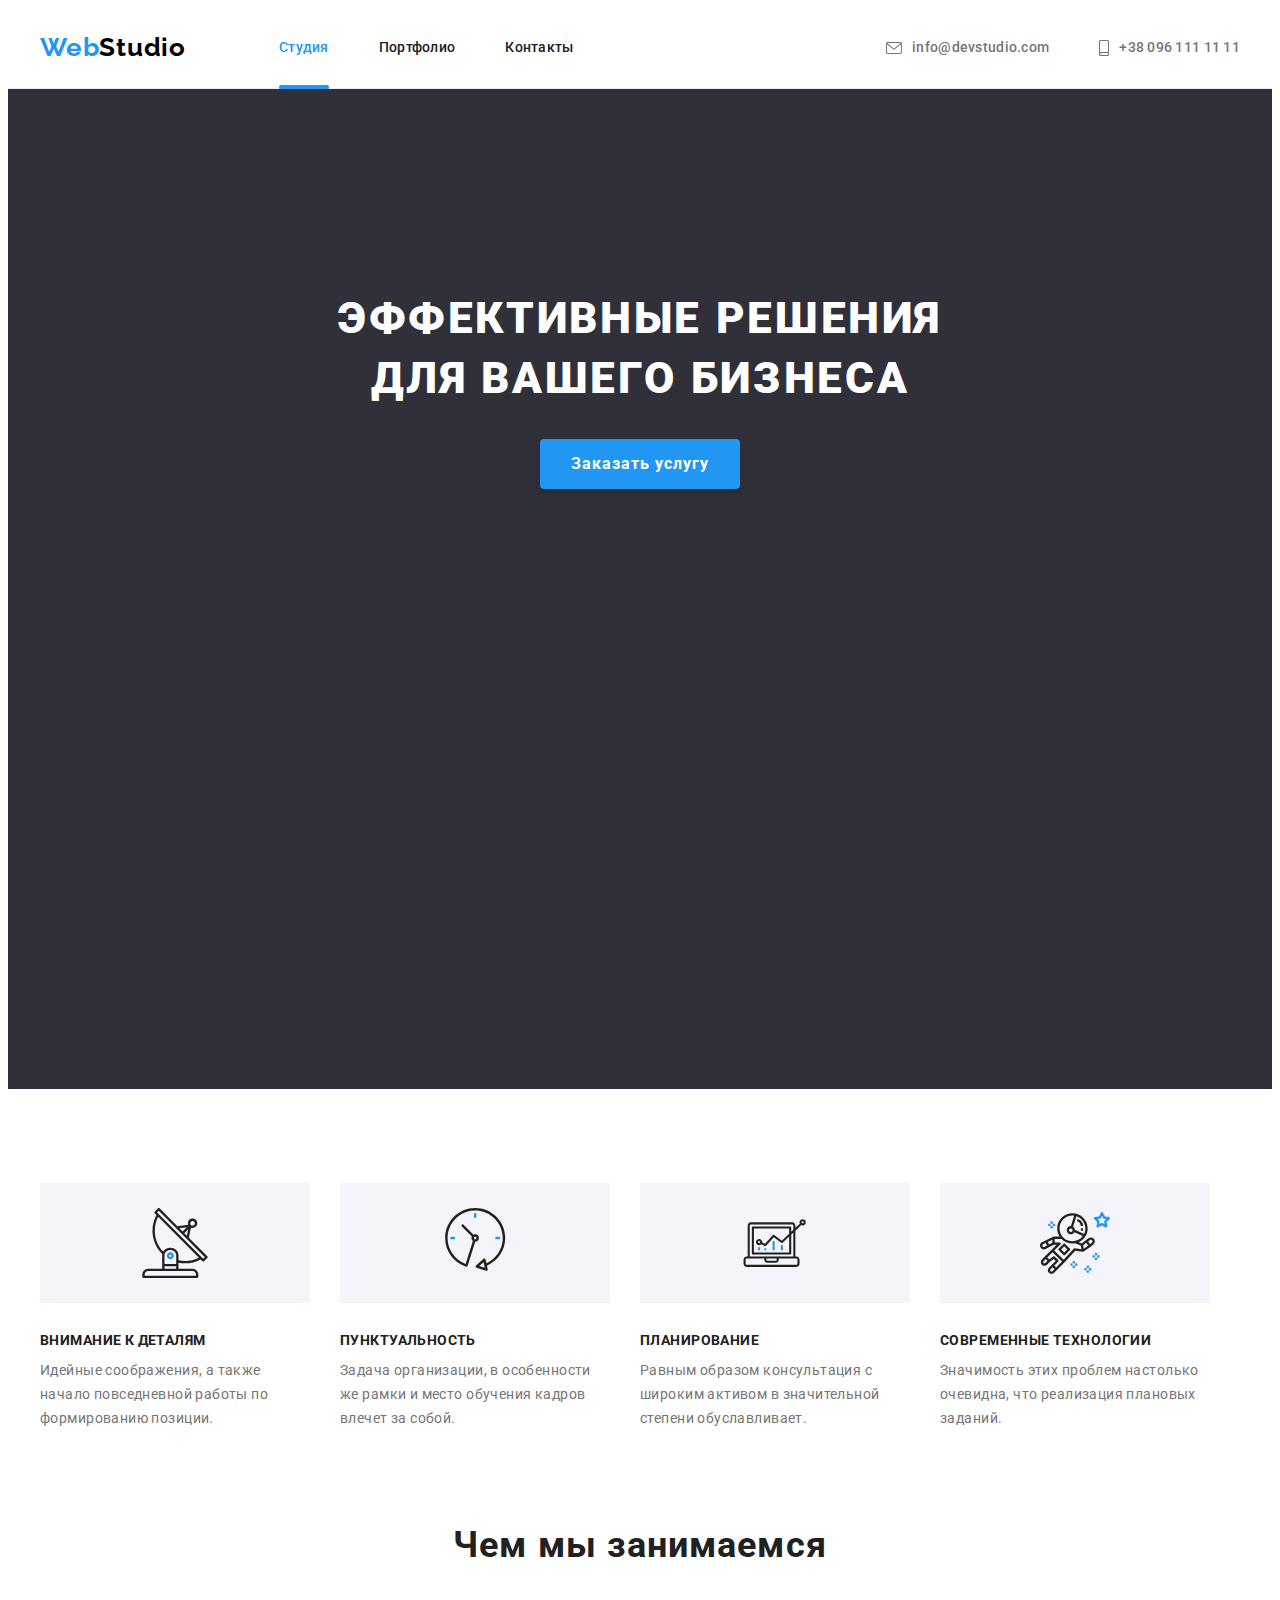
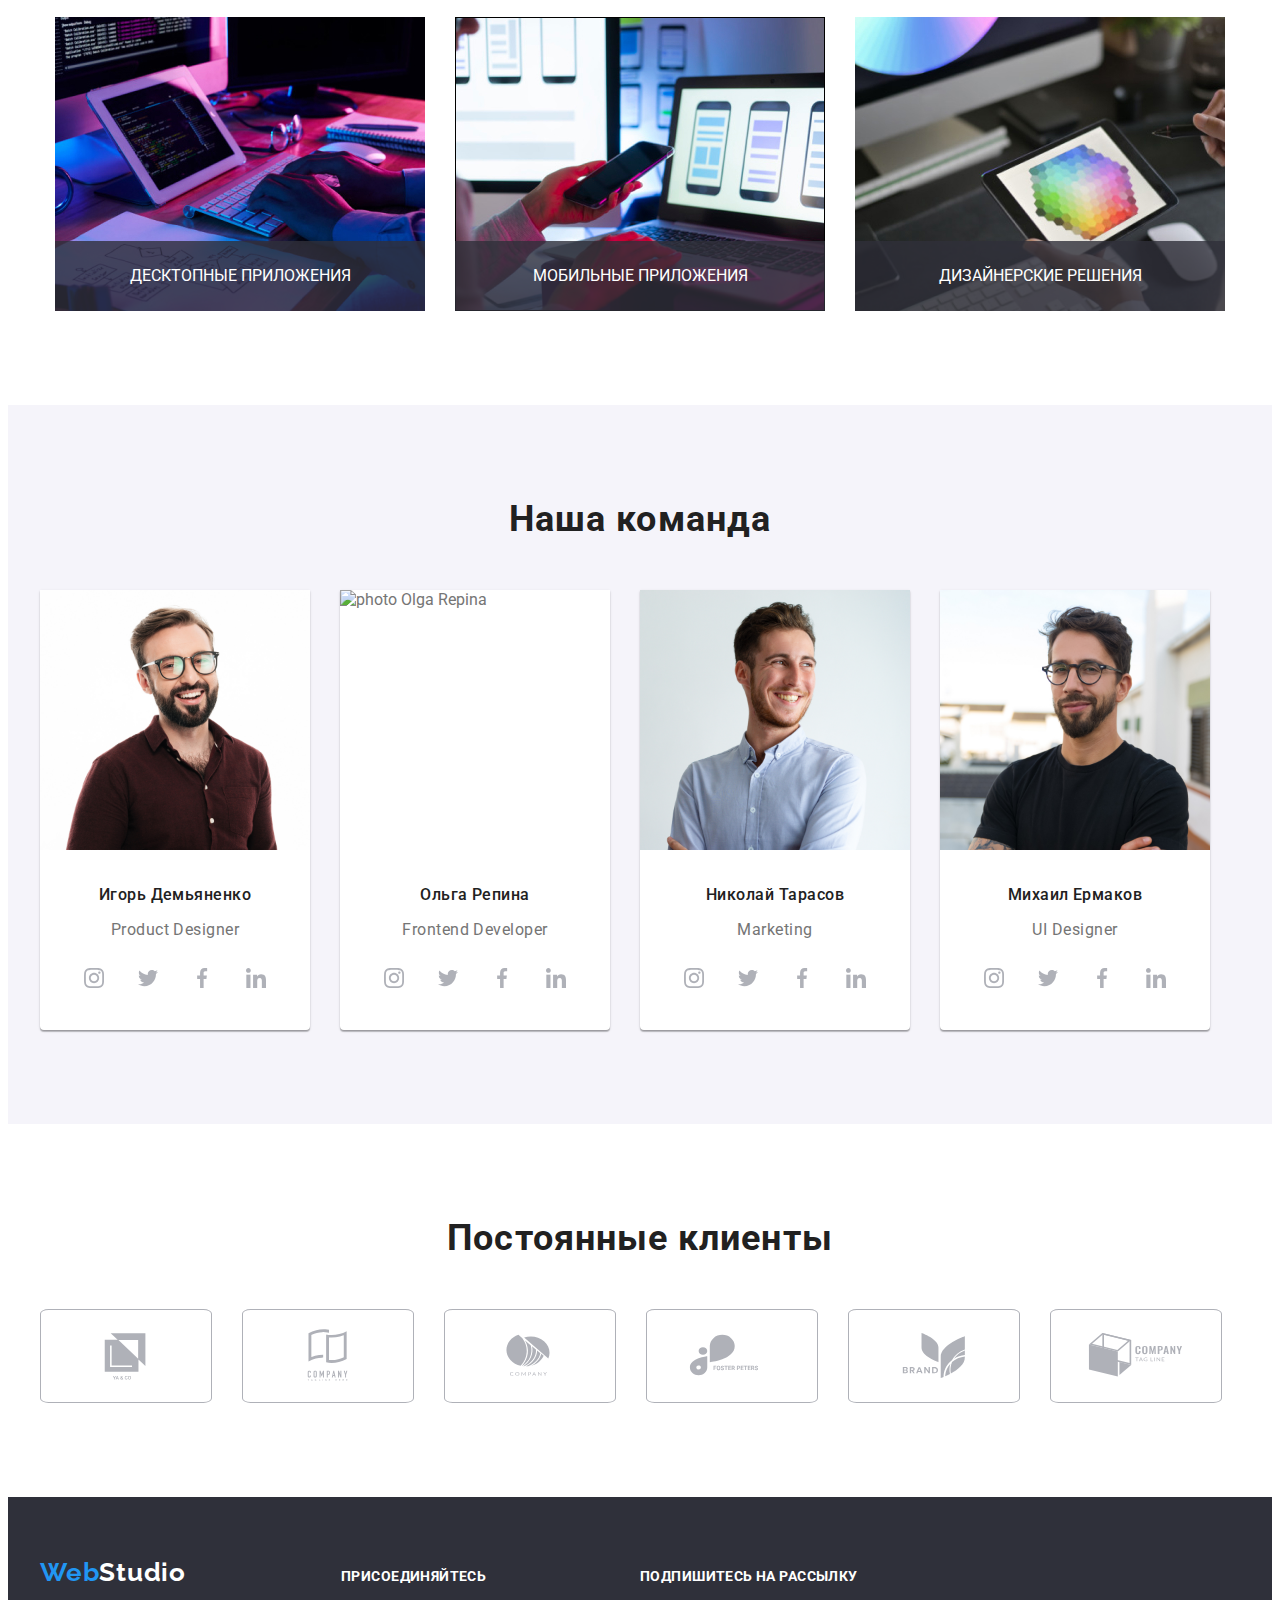
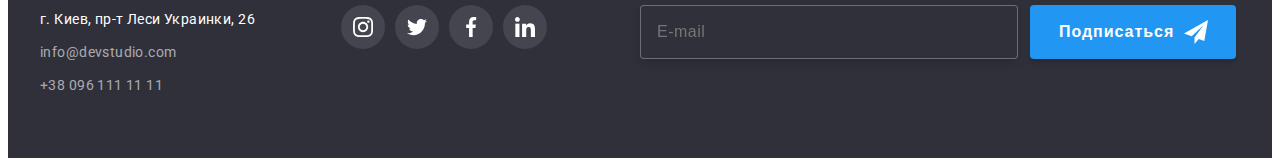
==== commit 3e6dfabb: "hw-7-v4" ====
--- a/index.html
+++ b/index.html
@@ -28,7 +28,7 @@
     <header class="logo-font-header-border">
       <div class="containter">
         <nav class="nav-blok">
-          <a class="logo" href="">Web<span class="studio-header">Studio</span></a>
+          <a class="logo" href="">Web<span class="logo-studio">Studio</span></a>
           <ul class="navigation-list">
             <li class="nav-item">
               <a class="nav-link index-color-active snare-focus current" href="./index.html">Студия</a>
@@ -62,130 +62,130 @@
     <!-- Основна частина -->
     <main>
       <!-- Эффективные решения для вашего бизнеса -->
-      <section class="sct-main-title">
+      <section class="title">
         <div class="containter">
-          <h1 class="main-title">Эффективные решения для вашего бизнеса</h1>
-          <button data-modal-open class="main-btn" type="button">Заказать услугу</button>
+          <h1 class="title-main">Эффективные решения для вашего бизнеса</h1>
+          <button data-modal-open class="title-btn" type="button">Заказать услугу</button>
         </div>
       </section>
       <!-- features -->
       <section class="features">
         <div class="containter">
           <h2 class="visually-hidden">Особенности</h2>
-          <ul class="list features-list">
-            <li class="item-fut">
-              <div class="background-icon-fut">
+          <ul class="features-list">
+            <li class="features-item">
+              <div class="features-icon">
                 <svg class="icon-future" width="70" height="70">
                   <use href="./images/icons.svg#icon-antenna-1"></use>
                 </svg>
               </div>
-              <h3 class="subtitle-features">Внимание к деталям</h3>
-              <p class="text-features">Идейные соображения, а также начало повседневной работы по формированию позиции.</p>
-            </li>
-            <li class="item-fut">
-              <div class="background-icon-fut">
+              <h3 class="features-subtitle">Внимание к деталям</h3>
+              <p class="features-text">Идейные соображения, а также начало повседневной работы по формированию позиции.</p>
+            </li>
+            <li class="features-item">
+              <div class="features-icon">
                 <svg class="icon-future" width="70" height="70">
                   <use href="./images/icons.svg#icon-clock-1"></use>
                 </svg>
               </div>
 
-              <h3 class="subtitle-features">Пунктуальность</h3>
-              <p class="text-features">
+              <h3 class="features-subtitle">Пунктуальность</h3>
+              <p class="features-text">
                 Задача организации, в особенности же рамки и место обучения кадров влечет за собой.
               </p>
             </li>
-            <li class="item-fut">
-              <div class="background-icon-fut">
+            <li class="features-item">
+              <div class="features-icon">
                 <svg class="icon-future" width="70" height="70">
                   <use href="./images/icons.svg#icon-diagram-1"></use>
                 </svg>
               </div>
 
-              <h3 class="subtitle-features">Планирование</h3>
-              <p class="text-features">
+              <h3 class="features-subtitle">Планирование</h3>
+              <p class="features-text">
                 Равным образом консультация с широким активом в значительной степени обуславливает.
               </p>
             </li>
 
-            <li class="item-fut">
-              <div class="background-icon-fut">
+            <li class="features-item">
+              <div class="features-icon">
                 <svg class="icon-future" width="70" height="70">
                   <use href="./images/icons.svg#icon-astronaut-1"></use>
                 </svg>
               </div>
 
-              <h3 class="subtitle-features">Современные технологии</h3>
-              <p class="text-features">Значимость этих проблем настолько очевидна, что реализация плановых заданий.</p>
+              <h3 class="features-subtitle">Современные технологии</h3>
+              <p class="features-text">Значимость этих проблем настолько очевидна, что реализация плановых заданий.</p>
             </li>
           </ul>
         </div>
       </section>
       <!-- Чем мы занимаемся -->
-      <section class="sct-technology">
+      <section class="technology">
         <div class="containter">
-          <h2 class="subtitle-technology">Чем мы занимаемся</h2>
-          <ul class="list-photo">
-            <li class="item-list-techn">
-              <img class="img-technology" src="./images/box1.jpg" alt="делать расчеты на iPad" width="370" height="294" />
-              <p class="name-app">Десктопные приложения</p>
-            </li>
-            <li class="item-list-techn">
+          <h2 class="technology-subtitle">Чем мы занимаемся</h2>
+          <ul class="technology-list">
+            <li class="technology-item">
+              <img class="technology-img" src="./images/box1.jpg" alt="делать расчеты на iPad" width="370" height="294" />
+              <p class="technology-name">Десктопные приложения</p>
+            </li>
+            <li class="technology-item">
               <img
-                class="img-technology"
+                class="technology-img"
                 src="./images/img(4).jpg "
                 alt="выбрать шаблон для телефона"
                 width="370"
                 height="294"
               />
-              <p class="name-app">Мобильные приложения</p>
-            </li>
-            <li class="item-list-techn">
+              <p class="technology-name">Мобильные приложения</p>
+            </li>
+            <li class="technology-item">
               <img
-                class="img-technology"
+                class="technology-img"
                 src="./images/img(5).jpg"
                 alt="выбрать цвет из цветовой схемы"
                 width="370"
                 height="294"
               />
-              <p class="name-app">Дизайнерские решения</p>
+              <p class="technology-name">Дизайнерские решения</p>
             </li>
           </ul>
         </div>
       </section>
       <!-- Наша команда -->
-      <section class="sct-team">
+      <section class="team">
         <div class="containter">
-          <h2 class="subtitle-team">Наша команда</h2>
-          <ul class="list-photo">
+          <h2 class="team-subtitle">Наша команда</h2>
+          <ul class="team-list">
             <!-- Игорь Демьяненко -->
-            <li class="team-photo-fon">
-              <img class="photo-team-scr" src="./images/img(1).jpg" alt="photo Igor Demyanenko" width="270" height="260" />
+            <li class="team-item-photo">
+              <img class="team-photo" src="./images/img(1).jpg" alt="photo Igor Demyanenko" width="270" height="260" />
               <div class="team-box">
-                <h3 class="subtitle-name-team">Игорь Демьяненко</h3>
-                <p lang="en" class="direction-team">Product Designer</p>
-                <ul class="icon-soc-team">
-                  <li class="icon-team-item">
-                    <a href="" class="icon-team-link">
-                      <svg class="soc-icon" width="20" height="20">
+                <h3 class="team-name">Игорь Демьяненко</h3>
+                <p lang="en" class="team-direction">Product Designer</p>
+                <ul class="team-icon-list">
+                  <li class="team-item-icon">
+                    <a href="" class="team-link">
+                      <svg class="team-icon" width="20" height="20">
                         <use href="./images/icons.svg#icon-instagram-2"></use>
                       </svg>
                     </a>
                   </li>
-                  <li class="icon-team-item">
-                    <a href="" class="icon-team-link"
-                      ><svg class="soc-icon" width="20" height="20">
+                  <li class="team-item-icon">
+                    <a href="" class="team-link"
+                      ><svg class="team-icon" width="20" height="20">
                         <use href="./images/icons.svg#icon-twitter-1"></use></svg
                     ></a>
                   </li>
-                  <li class="icon-team-item">
-                    <a href="" class="icon-team-link"
-                      ><svg class="soc-icon" width="20" height="20">
+                  <li class="team-item-icon">
+                    <a href="" class="team-link"
+                      ><svg class="team-icon" width="20" height="20">
                         <use href="./images/icons.svg#icon-facebook-1"></use></svg
                     ></a>
                   </li>
-                  <li class="icon-team-item">
-                    <a href="" class="icon-team-link"
-                      ><svg class="soc-icon" width="20" height="20">
+                  <li class="team-item-icon">
+                    <a href="" class="team-link"
+                      ><svg class="team-icon" width="20" height="20">
                         <use href="./images/icons.svg#icon-linkedin-1"></use></svg
                     ></a>
                   </li>
@@ -195,34 +195,34 @@
 
             <!-- Ольга Репина -->
 
-            <li class="team-photo-fon">
-              <img class="photo-team-scr" src="./images/img.jpg" alt="photo Olga Repina" width="270" height="260" />
+            <li class="team-item-photo">
+              <img class="team-photo" src="./images/img.jpg" alt="photo Olga Repina" width="270" height="260" />
               <div class="team-box">
-                <h3 class="subtitle-name-team">Ольга Репина</h3>
-                <p lang="en" class="direction-team">Frontend Developer</p>
-                <ul class="icon-soc-team">
-                  <li class="icon-team-item">
-                    <a href="" class="icon-team-link">
-                      <svg class="soc-icon" width="20" height="20">
+                <h3 class="team-name">Ольга Репина</h3>
+                <p lang="en" class="team-direction">Frontend Developer</p>
+                <ul class="team-icon-list">
+                  <li class="team-item-icon">
+                    <a href="" class="team-link">
+                      <svg class="team-icon" width="20" height="20">
                         <use href="./images/icons.svg#icon-instagram-2"></use>
                       </svg>
                     </a>
                   </li>
-                  <li class="icon-team-item">
-                    <a href="" class="icon-team-link"
-                      ><svg class="soc-icon" width="20" height="20">
+                  <li class="team-item-icon">
+                    <a href="" class="team-link"
+                      ><svg class="team-icon" width="20" height="20">
                         <use href="./images/icons.svg#icon-twitter-1"></use></svg
                     ></a>
                   </li>
-                  <li class="icon-team-item">
-                    <a href="" class="icon-team-link"
-                      ><svg class="soc-icon" width="20" height="20">
+                  <li class="team-item-icon">
+                    <a href="" class="team-link"
+                      ><svg class="team-icon" width="20" height="20">
                         <use href="./images/icons.svg#icon-facebook-1"></use></svg
                     ></a>
                   </li>
-                  <li class="icon-team-item">
-                    <a href="" class="icon-team-link"
-                      ><svg class="soc-icon" width="20" height="20">
+                  <li class="team-item-icon">
+                    <a href="" class="team-link"
+                      ><svg class="team-icon" width="20" height="20">
                         <use href="./images/icons.svg#icon-linkedin-1"></use></svg
                     ></a>
                   </li>
@@ -232,35 +232,35 @@
 
             <!-- Николай Тарасов -->
 
-            <li class="team-photo-fon">
-              <img class="photo-team-scr" src="./images/img(2).jpg" alt="photo Nikolai Tarasov" width="270" height="260" />
+            <li class="team-item-photo">
+              <img class="team-photo" src="./images/img(2).jpg" alt="photo Nikolai Tarasov" width="270" height="260" />
 
               <div class="team-box">
-                <h3 class="subtitle-name-team">Николай Тарасов</h3>
-                <p lang="en" class="direction-team">Marketing</p>
-                <ul class="icon-soc-team">
-                  <li class="icon-team-item">
-                    <a href="" class="icon-team-link">
-                      <svg class="soc-icon" width="20" height="20">
+                <h3 class="team-name">Николай Тарасов</h3>
+                <p lang="en" class="team-direction">Marketing</p>
+                <ul class="team-icon-list">
+                  <li class="team-item-icon">
+                    <a href="" class="team-link">
+                      <svg class="team-icon" width="20" height="20">
                         <use href="./images/icons.svg#icon-instagram-2"></use>
                       </svg>
                     </a>
                   </li>
-                  <li class="icon-team-item">
-                    <a href="" class="icon-team-link"
-                      ><svg class="soc-icon" width="20" height="20">
+                  <li class="team-item-icon">
+                    <a href="" class="team-link"
+                      ><svg class="team-icon" width="20" height="20">
                         <use href="./images/icons.svg#icon-twitter-1"></use></svg
                     ></a>
                   </li>
-                  <li class="icon-team-item">
-                    <a href="" class="icon-team-link"
-                      ><svg class="soc-icon" width="20" height="20">
+                  <li class="team-item-icon">
+                    <a href="" class="team-link"
+                      ><svg class="team-icon" width="20" height="20">
                         <use href="./images/icons.svg#icon-facebook-1"></use></svg
                     ></a>
                   </li>
-                  <li class="icon-team-item">
-                    <a href="" class="icon-team-link"
-                      ><svg class="soc-icon" width="20" height="20">
+                  <li class="team-item-icon">
+                    <a href="" class="team-link"
+                      ><svg class="team-icon" width="20" height="20">
                         <use href="./images/icons.svg#icon-linkedin-1"></use></svg
                     ></a>
                   </li>
@@ -270,35 +270,35 @@
 
             <!-- Михаил Ермаков -->
 
-            <li class="team-photo-fon">
-              <img class="photo-team-scr" src="./images/img(3).jpg" alt="photo Mikhail Ermakov" width="270" height="260" />
+            <li class="team-item-photo">
+              <img class="team-photo" src="./images/img(3).jpg" alt="photo Mikhail Ermakov" width="270" height="260" />
 
               <div class="team-box">
-                <h3 class="subtitle-name-team">Михаил Ермаков</h3>
-                <p lang="en" class="direction-team">UI Designer</p>
-                <ul class="icon-soc-team">
-                  <li class="icon-team-item">
-                    <a href="" class="icon-team-link">
-                      <svg class="soc-icon" width="20" height="20">
+                <h3 class="team-name">Михаил Ермаков</h3>
+                <p lang="en" class="team-direction">UI Designer</p>
+                <ul class="team-icon-list">
+                  <li class="team-item-icon">
+                    <a href="" class="team-link">
+                      <svg class="team-icon" width="20" height="20">
                         <use href="./images/icons.svg#icon-instagram-2"></use>
                       </svg>
                     </a>
                   </li>
-                  <li class="icon-team-item">
-                    <a href="" class="icon-team-link"
-                      ><svg class="soc-icon" width="20" height="20">
+                  <li class="team-item-icon">
+                    <a href="" class="team-link"
+                      ><svg class="team-icon" width="20" height="20">
                         <use href="./images/icons.svg#icon-twitter-1"></use></svg
                     ></a>
                   </li>
-                  <li class="icon-team-item">
-                    <a href="" class="icon-team-link"
-                      ><svg class="soc-icon" width="20" height="20">
+                  <li class="team-item-icon">
+                    <a href="" class="team-link"
+                      ><svg class="team-icon" width="20" height="20">
                         <use href="./images/icons.svg#icon-facebook-1"></use></svg
                     ></a>
                   </li>
-                  <li class="icon-team-item">
-                    <a href="" class="icon-team-link"
-                      ><svg class="soc-icon" width="20" height="20">
+                  <li class="team-item-icon">
+                    <a href="" class="team-link"
+                      ><svg class="team-icon" width="20" height="20">
                         <use href="./images/icons.svg#icon-linkedin-1"></use></svg
                     ></a>
                   </li>
--- a/css/main.css
+++ b/css/main.css
@@ -74,7 +74,7 @@
   margin-right: 93px;
 }
 
-.studio-header {
+.logo-studio {
   color: #000000;
 }
 
@@ -170,7 +170,7 @@
   bottom: -1px;
 }
 
-.sct-main-title {
+.title {
   height: 600px;
   margin-left: auto;
   margin-right: auto;
@@ -183,7 +183,7 @@
   max-width: 1600px;
 }
 
-.main-title {
+.title-main {
   display: flex;
   /* padding-top: 200px; */
   margin-bottom: 30px;
@@ -199,7 +199,7 @@
   color: var(--color-white);
 }
 
-.main-btn {
+.title-btn {
   display: block;
   background: #2196f3;
   box-shadow: 0px 4px 4px rgba(0, 0, 0, 0.15);
@@ -222,15 +222,11 @@
   padding: 94px 0;
 }
 
-.list {
-  list-style-type: none;
-}
-
 .features-list {
   display: flex;
 }
 
-.subtitle-features {
+.features-subtitle {
   font-weight: 700;
   font-size: 14px;
   line-height: 1.14;
@@ -240,21 +236,21 @@
   margin-bottom: 10px;
 }
 
-.features-list .item-fut + .item-fut {
+.features-list .features-item + .features-item {
   margin-left: 30px;
 }
 
-.text-features {
+.features-text {
   font-size: 14px;
   line-height: 1.71;
   letter-spacing: 0.03em;
 }
 
-.item-fut {
+.features-item {
   width: 270px;
 }
 
-.background-icon-fut {
+.features-icon {
   display: flex;
   align-items: center;
   justify-content: center;
@@ -263,18 +259,18 @@
   margin-bottom: 30px;
 }
 
-.sct-technology {
+.technology {
   padding-bottom: 94px;
 }
 
-.list-photo {
+.technology-list {
   list-style-type: none;
   display: flex;
   justify-content: center;
   margin: 0;
 }
 
-.subtitle-technology {
+.technology-subtitle {
   font-weight: 700;
   font-size: 36px;
   line-height: 1.16;
@@ -284,19 +280,19 @@
   margin-bottom: 50px;
 }
 
-.list-photo .item-list-techn + .item-list-techn {
+.technology-list .technology-item + .technology-item {
   margin-left: 30px;
 }
 
-.img-technology {
-  display: block;
-}
-
-.item-list-techn {
+.technology-img {
+  display: block;
+}
+
+.technology-item {
   position: relative;
 }
 
-.name-app {
+.technology-name {
   display: flex;
   position: absolute;
   align-items: center;
@@ -309,7 +305,7 @@
   text-transform: uppercase;
 }
 
-.sct-team {
+.team {
   padding: 94px 0;
   background-color: #f5f4fa;
   margin-left: auto;
@@ -321,18 +317,22 @@
   align-items: center;
 }
 
-.team-photo-fon {
+.team-list {
+  display: flex;
+}
+
+.team-item-photo {
   background: var(--color-white);
   box-shadow: 0px 1px 3px rgba(0, 0, 0, 0.12), 0px 1px 1px rgba(0, 0, 0, 0.14), 0px 2px 1px rgba(0, 0, 0, 0.2);
   border-radius: 0px 0px 4px 4px;
   width: 270px;
 }
 
-.list-photo .team-photo-fon + .team-photo-fon {
+.team-list .team-item-photo + .team-item-photo {
   margin-left: 30px;
 }
 
-.subtitle-team {
+.team-subtitle {
   font-weight: 700;
   font-size: 36px;
   line-height: 1.16;
@@ -342,7 +342,7 @@
   margin-bottom: 50px;
 }
 
-.subtitle-name-team {
+.team-name {
   font-weight: 500;
   font-size: 16px;
   line-height: 1.9;
@@ -353,11 +353,11 @@
   margin-bottom: 10px;
 }
 
-.photo-team-scr {
-  display: block;
-}
-
-.direction-team {
+.team-photo {
+  display: block;
+}
+
+.team-direction {
   font-weight: 400;
   font-size: 16px;
   line-height: 1.18;
@@ -366,17 +366,17 @@
   margin-bottom: 16px;
 }
 
-.icon-soc-team {
+.team-icon-list {
   display: flex;
   justify-content: center;
 }
 
-.icon-team-item {
+.team-item-icon {
   width: 44px;
   height: 44px;
 }
 
-.icon-team-link {
+.team-link {
   display: flex;
   align-items: center;
   justify-content: center;
@@ -385,33 +385,33 @@
   border-radius: 50%;
 }
 
-.icon-team-link {
+.team-link {
   transition-property: background-color;
   transition-duration: 250ms;
   transition-timing-function: cubic-bezier(0.4, 0, 0.2, 1);
 }
 
-.soc-icon {
+.team-icon {
   transition-property: fill;
   transition-duration: 250ms;
   transition-timing-function: cubic-bezier(0.4, 0, 0.2, 1);
 }
 
-.icon-team-link:hover,
-.icon-team-link:focus {
+.team-link:hover,
+.team-link:focus {
   background-color: var(--list-active-color);
 }
 
-.soc-icon {
+.team-icon {
   fill: #afb1b8;
 }
 
-.icon-team-link:hover .soc-icon,
-.icon-team-link:focus .soc-icon {
+.team-link:hover .team-icon,
+.team-link:focus .team-icon {
   fill: var(--color-white);
 }
 
-.icon-soc-team .icon-team-item + .icon-team-item {
+.team-icon-list .team-item-icon + .team-item-icon {
   margin-left: 10px;
 }
 
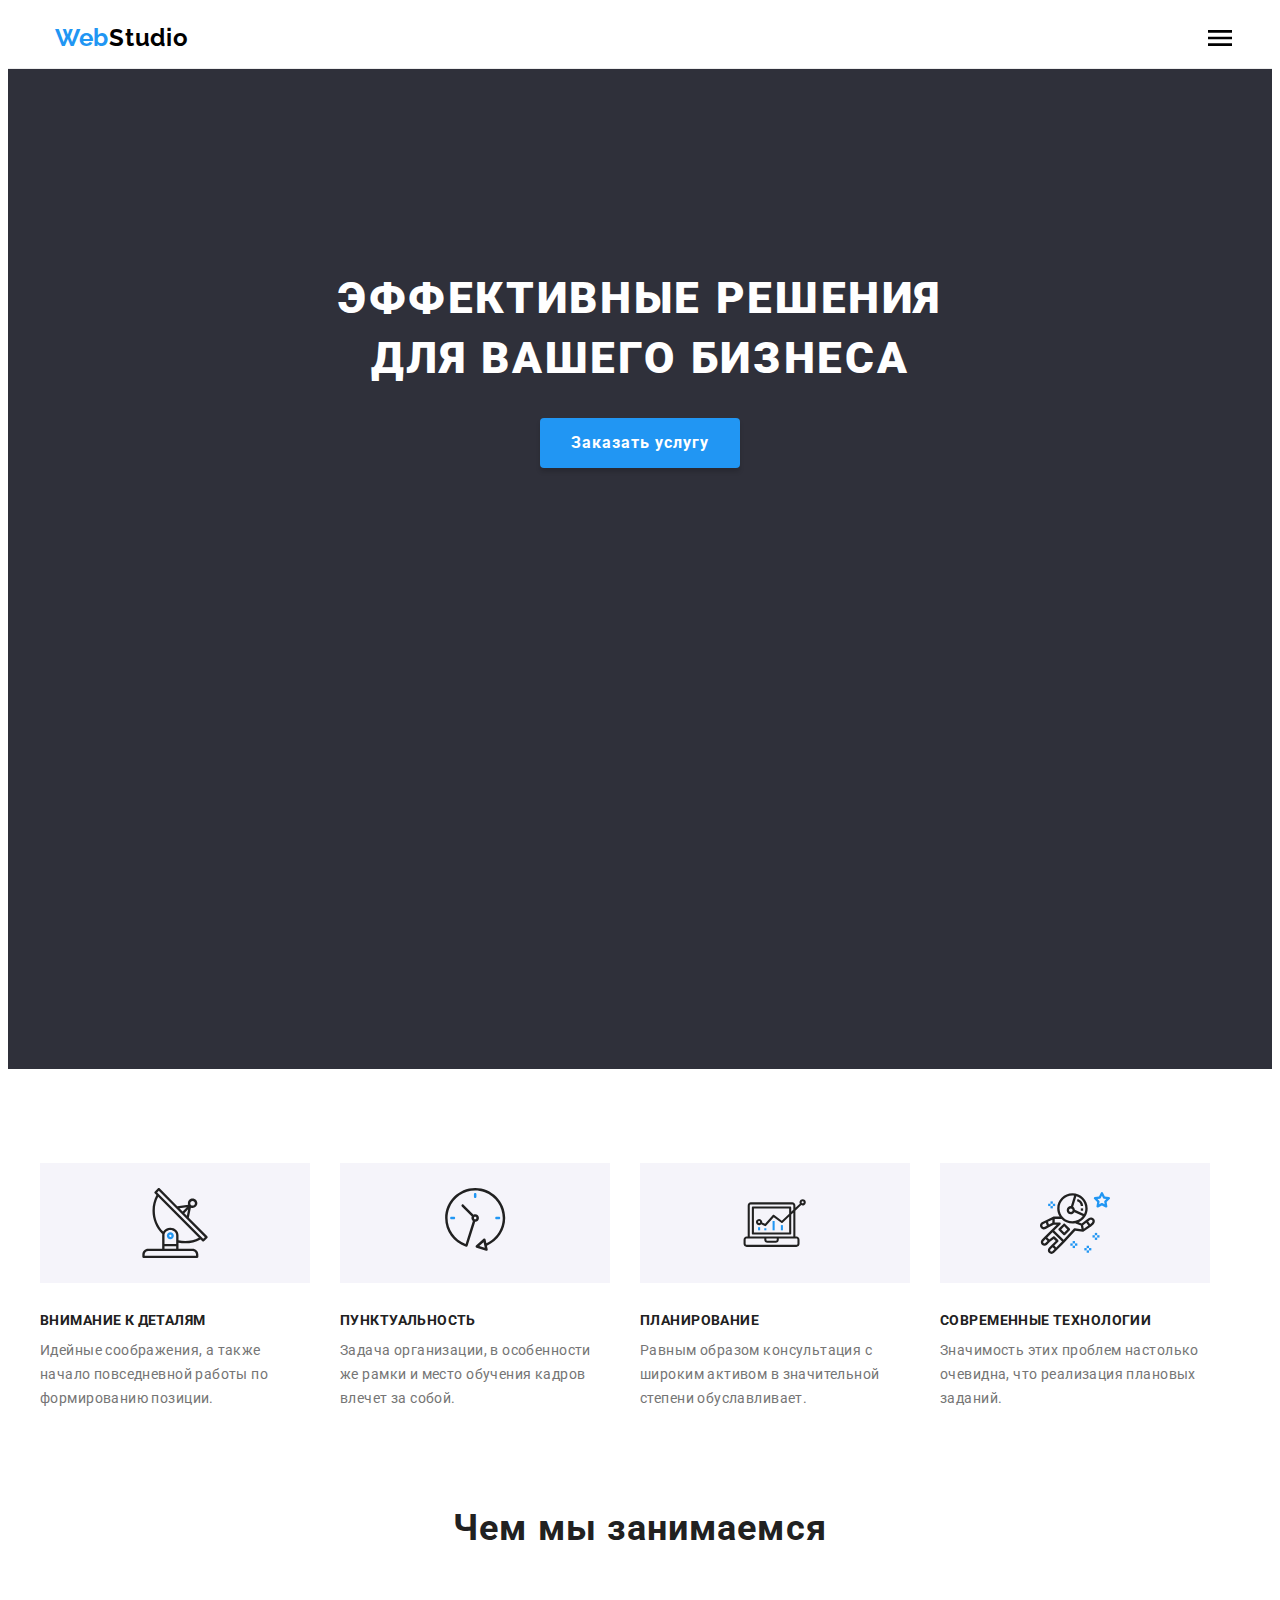
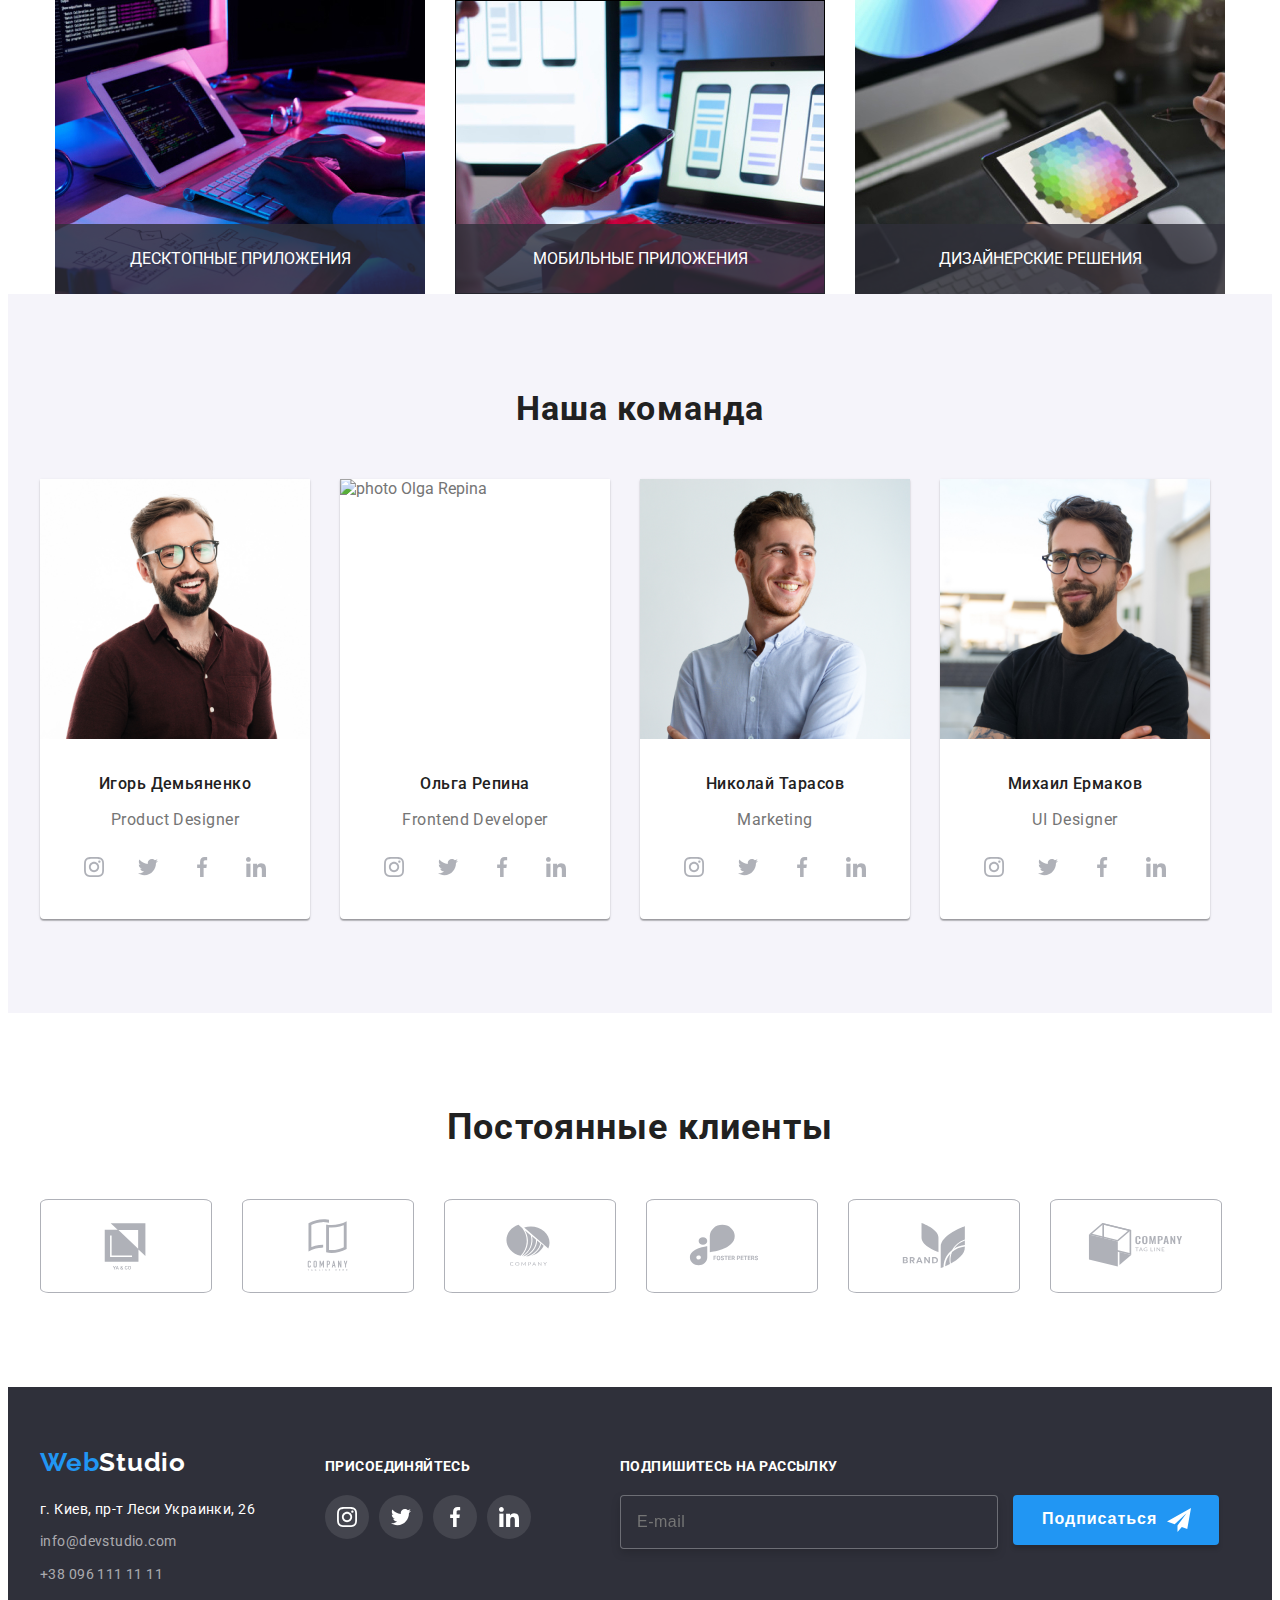
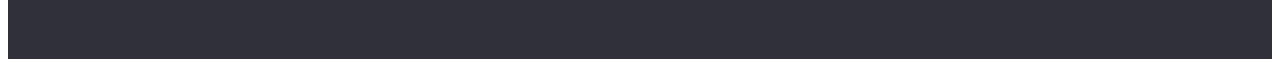
==== commit 7ec9322e: "hw-8-v2-v1" ====
--- a/index.html
+++ b/index.html
@@ -13,6 +13,7 @@
       href="https://fonts.googleapis.com/css2?family=Raleway:wght@700&family=Roboto:wght@400;500;700;900&display=swap"
       rel="stylesheet"
     />
+    <meta name="viewport" content="width=device-width, initial-scale=1.0" />
     <title>WebStudio-Studio</title>
     <link
       rel="stylesheet"
@@ -25,11 +26,17 @@
   </head>
   <body>
     <!-- title -->
-    <header class="logo-font-header-border">
+    <header class="logo-border">
       <div class="containter">
         <nav class="nav-blok">
-          <a class="logo" href="">Web<span class="logo-studio">Studio</span></a>
-          <ul class="navigation-list">
+          <div class="menu">
+            <a class="logo" href="">Web<span class="logo-span">Studio</span></a>
+          <button class="btn-menu">
+            <svg class="icon-menu" width="24" height="16">
+                  <use href="./images/icons.svg#icon-menu_24px"></use>
+                </svg></button>
+          </div>
+          <!-- <ul class="navigation-list">
             <li class="nav-item">
               <a class="nav-link index-color-active snare-focus current" href="./index.html">Студия</a>
             </li>
@@ -55,7 +62,7 @@
                 +38 096 111 11 11</a
               >
             </li>
-          </ul>
+          </ul> -->
         </nav>
       </div>
     </header>
@@ -357,7 +364,8 @@
     <footer class="logo-font-footer">
       <div class="containter">
         <div class="footer-flex">
-          <div class="nav-footer">
+          <div class="nav-join-footer">
+            <div class="nav-footer">
             <a class="logo-footer" href="">Web<span class="studio-footer">Studio</span></a>
             <address class="addres-footer">
               <p class="actual-address">г. Киев, пр-т Леси Украинки, 26</p>
@@ -401,14 +409,15 @@
               </li>
             </ul>
           </div>
-          <div class="join-Subscribe">
+          </div>
+          <div class="join-subscribe">
             <p class="subtitle-join">Подпишитесь на рассылку</p>
 
             <form class="input-footer">
               <label for="mail">
                 <input type="email" class="form-imput" name="mail" id="mail" placeholder="E-mail" required />
               </label>
-              <button type="submin" class="btn-footer-mail">
+              <button type="submit" class="btn-footer-mail">
                 Подписаться
                 <svg class="icon-btn-footer" width="24" height="24">
                   <use href="./images/icons.svg#icon-icon-send"></use>
@@ -432,8 +441,8 @@
           <form>
             <ul class="input-modal-item">
               <li class="input-modal-list">
-                <label class="name">
-                  <p class="name-imput-modal">Имя</p>
+                <label class="name name-imput-modal">
+                  Имя
                   <input class="form-imput-modal-name" type="text" name="name" required />
                   <svg class="icon-btn" width="18" height="18">
                     <use href="./images/icons.svg#icon-person-black-18dp-1"></use>
@@ -441,8 +450,8 @@
                 </label>
               </li>
               <li class="input-modal-list">
-                <label class="name">
-                  <p class="name-imput-modal">Телефон</p>
+                <label class="name name-imput-modal">
+                  Телефон
                   <input type="tel" class="form-imput-modal-name" name="tel" required />
                   <svg class="icon-btn" width="18" height="18">
                     <use href="./images/icons.svg#icon-phone-black-18dp-1"></use>
@@ -450,8 +459,8 @@
                 </label>
               </li>
               <li class="input-modal-list">
-                <label class="name">
-                  <p class="name-imput-modal">Почта</p>
+                <label class="name name-imput-modal">
+                  Почта
                   <input type="email" class="form-imput-modal-name" name="email" required />
                   <svg class="icon-btn" width="18" height="18">
                     <use href="./images/icons.svg#icon-email-black-18dp-1"></use>
@@ -459,8 +468,8 @@
                 </label>
               </li>
               <li class="input-modal-list input-modal-textarea">
-                <label class="name-comment">
-                  <p class="name-imput-modal">Комментарий</p>
+                <label class="name-comment name-imput-modal">
+                  Комментарий
                   <textarea class="coment-modal" name="coment" id="coment-modal" placeholder="Введите текст"></textarea>
                 </label>
               </li>
@@ -478,7 +487,7 @@
               >
             </div>
 
-            <button type="submin" class="btn-modal-end btn">Отправить</button>
+            <button type="submit" class="btn-modal-end btn">Отправить</button>
           </form>
         </div>
       </div>
--- a/css/main.css
+++ b/css/main.css
@@ -37,6 +37,13 @@
 ul {
   list-style-type: none;
   padding: 0;
+}
+
+img {
+  display: block;
+  max-width: 100%;
+  height: auto;
+  width: 100%;
 }
 
 .visually-hidden {
@@ -53,43 +60,74 @@
 }
 
 .containter {
-  width: 1200px;
+  width: 100%;
   margin-left: auto;
   margin-right: auto;
   padding-left: 15px;
   padding-right: 15px;
 }
+@media screen and (min-width: 480px) {
+  .containter {
+    max-width: 480px;
+  }
+}
+@media screen and (min-width: 768px) {
+  .containter {
+    max-width: 768px;
+  }
+}
+@media screen and (min-width: 1200px) {
+  .containter {
+    max-width: 1200px;
+  }
+}
 
 .logo {
   display: block;
   font-family: "Raleway";
   font-weight: 700;
-  font-size: 26px;
-  line-height: 1.19;
+  font-size: 24px;
+  line-height: 1.16;
   letter-spacing: 0.03em;
   color: #2196f3;
   text-decoration: none;
-  padding-top: 24px;
-  padding-bottom: 25px;
-  margin-right: 93px;
-}
-
-.logo-studio {
+  padding-top: 16px;
+  padding-bottom: 16px;
+  margin-left: 15px;
+  width: 134px;
+}
+
+.logo-span {
   color: #000000;
 }
 
-.logo-fon-header {
-  border-bottom-style: 2px solid #ececec;
-}
-
-.logo-font-header-border {
+.logo-border {
   border-bottom: 1px solid #ececec;
 }
 
-.nav-blok {
-  display: flex;
-  justify-content: center;
-  max-height: 80px;
+.menu {
+  position: relative;
+}
+
+.btn-menu {
+  position: absolute;
+  top: 10px;
+  right: 0;
+  padding: 12px 8px;
+  border: 0;
+  background-color: var(--color-white);
+}
+
+.icon-menu {
+  fill: #000;
+}
+.icon-menu:hover, .icon-menu:focus {
+  cursor: pointer;
+  fill: var(--list-active-color);
+}
+
+.use-menu {
+  padding: 12px 8px;
 }
 
 .navigation-list {
@@ -171,16 +209,22 @@
 }
 
 .title {
-  height: 600px;
+  height: 400px;
   margin-left: auto;
   margin-right: auto;
   background-color: #2f303a;
-  padding: 200px 0;
+  padding: 118px 0;
   background-image: linear-gradient(rgba(47, 48, 58, 0.4), rgba(47, 48, 58, 0.4)), url(../images/fon-hero.jpg);
   background-repeat: no-repeat;
   background-position: center;
   background-size: cover;
-  max-width: 1600px;
+  max-width: 100%;
+}
+@media screen and (min-width: 1200px) {
+  .title {
+    padding: 200px 0;
+    height: 600px;
+  }
 }
 
 .title-main {
@@ -190,13 +234,20 @@
   margin-left: auto;
   margin-right: auto;
   font-weight: 900;
-  font-size: 44px;
-  line-height: 1.36;
+  font-size: 26px;
+  line-height: 1.62;
   text-align: center;
   letter-spacing: 0.06em;
   text-transform: uppercase;
-  width: 700px;
+  width: 360px;
   color: var(--color-white);
+}
+@media screen and (min-width: 1200px) {
+  .title-main {
+    font-size: 44px;
+    line-height: 1.36;
+    width: 696px;
+  }
 }
 
 .title-btn {
@@ -218,12 +269,27 @@
   margin-right: auto;
 }
 
-.features {
-  padding: 94px 0;
-}
-
-.features-list {
-  display: flex;
+@media screen and (min-width: 480px) {
+  .features {
+    padding: 60px 0;
+  }
+}
+@media screen and (min-width: 1200px) {
+  .features {
+    padding: 94px 0;
+  }
+}
+
+@media screen and (min-width: 768px) {
+  .features-list {
+    display: flex;
+    flex-wrap: wrap;
+  }
+}
+@media screen and (min-width: 1200px) {
+  .features-list {
+    display: flex;
+  }
 }
 
 .features-subtitle {
@@ -234,12 +300,30 @@
   text-transform: uppercase;
   color: var(--title-text-color);
   margin-bottom: 10px;
-}
-
-.features-list .features-item + .features-item {
-  margin-left: 30px;
-}
-
+  text-align: center;
+}
+@media screen and (min-width: 768px) {
+  .features-subtitle {
+    text-align: left;
+  }
+}
+
+@media screen and (min-width: 768px) {
+  .features-item:nth-child(2n+1) {
+    margin-right: 30px;
+  }
+}
+@media screen and (min-width: 1200px) {
+  .features-list .features-item + .features-item {
+    margin: 0;
+    margin-left: 30px;
+  }
+}
+@media screen and (min-width: 1200px) {
+  .features-item:nth-child(1) {
+    margin: 0;
+  }
+}
 .features-text {
   font-size: 14px;
   line-height: 1.71;
@@ -247,7 +331,23 @@
 }
 
 .features-item {
-  width: 270px;
+  width: 100%;
+  margin-bottom: 30px;
+}
+@media screen and (min-width: 768px) {
+  .features-item {
+    width: 354px;
+    height: 251px;
+  }
+}
+@media screen and (min-width: 1200px) {
+  .features-item {
+    width: 270px;
+  }
+}
+
+.features-item:nth-child(4) {
+  margin-bottom: 0;
 }
 
 .features-icon {
@@ -261,6 +361,12 @@
 
 .technology {
   padding-bottom: 94px;
+  display: none;
+}
+@media screen and (min-width: 1200px) {
+  .technology {
+    display: contents;
+  }
 }
 
 .technology-list {
@@ -306,11 +412,16 @@
 }
 
 .team {
-  padding: 94px 0;
+  padding: 60px 0;
   background-color: #f5f4fa;
   margin-left: auto;
   margin-right: auto;
 }
+@media screen and (min-width: 1200px) {
+  .team {
+    padding: 94px 0;
+  }
+}
 
 .team-box {
   padding: 30px 0;
@@ -318,28 +429,56 @@
 }
 
 .team-list {
-  display: flex;
+  gap: 30px;
+}
+@media screen and (min-width: 768px) {
+  .team-list {
+    display: flex;
+    flex-wrap: wrap;
+  }
+}
+@media screen and (min-width: 1200px) {
+  .team-list {
+    display: flex;
+  }
 }
 
 .team-item-photo {
   background: var(--color-white);
   box-shadow: 0px 1px 3px rgba(0, 0, 0, 0.12), 0px 1px 1px rgba(0, 0, 0, 0.14), 0px 2px 1px rgba(0, 0, 0, 0.2);
   border-radius: 0px 0px 4px 4px;
-  width: 270px;
-}
-
-.team-list .team-item-photo + .team-item-photo {
-  margin-left: 30px;
+  width: 100%;
+  margin-bottom: 30px;
+}
+.team-item-photo:nth-child(4) {
+  margin-bottom: 0;
+}
+@media screen and (min-width: 768px) {
+  .team-item-photo {
+    width: 354px;
+    margin-bottom: 0;
+  }
+}
+@media screen and (min-width: 1200px) {
+  .team-item-photo {
+    width: 270px;
+  }
 }
 
 .team-subtitle {
   font-weight: 700;
-  font-size: 36px;
-  line-height: 1.16;
+  font-size: 28px;
+  line-height: 1.17;
   text-align: center;
   letter-spacing: 0.03em;
   color: var(--title-text-color);
   margin-bottom: 50px;
+}
+@media screen and (min-width: 1200px) {
+  .team-subtitle {
+    font-size: 34px;
+    line-height: 1.23;
+  }
 }
 
 .team-name {
@@ -360,7 +499,7 @@
 .team-direction {
   font-weight: 400;
   font-size: 16px;
-  line-height: 1.18;
+  line-height: 1.19;
   letter-spacing: 0.03em;
   text-align: center;
   margin-bottom: 16px;
@@ -416,37 +555,69 @@
 }
 
 .customers {
-  padding: 94px 0;
+  padding: 60px 0;
+}
+@media screen and (min-width: 1200px) {
+  .customers {
+    padding: 94px 0;
+  }
 }
 
 .subtitle-customers {
   text-align: center;
   font-weight: 700;
-  font-size: 36px;
-  line-height: 1.16;
+  font-size: 28px;
+  line-height: 1.17;
   text-align: center;
   letter-spacing: 0.03em;
   color: var(--title-text-color);
   margin-bottom: 50px;
 }
+@media screen and (min-width: 1200px) {
+  .subtitle-customers {
+    font-size: 36px;
+    line-height: 1.16;
+  }
+}
 
 .customers-list {
-  display: flex;
+  gap: 30px;
+}
+@media screen and (min-width: 480px) {
+  .customers-list {
+    display: flex;
+    flex-wrap: wrap;
+  }
 }
 
 .link-icon-logo {
   display: flex;
   justify-content: center;
   align-items: center;
-  width: 170px;
+  width: 60%;
   height: 92px;
   border: 1px solid #afb1b8;
   border-radius: 5%;
   outline: transparent;
-}
-
-.customers-list .customers-item + .customers-item {
-  margin-left: 30px;
+  margin-left: auto;
+  margin-right: auto;
+  margin-bottom: 30px;
+}
+@media screen and (min-width: 480px) {
+  .link-icon-logo {
+    width: 210px;
+    margin-bottom: 0;
+  }
+}
+@media screen and (min-width: 768px) {
+  .link-icon-logo {
+    width: 226px;
+  }
+}
+@media screen and (min-width: 1200px) {
+  .link-icon-logo {
+    width: 170px;
+  }
 }
 
 .link-icon-logo {
@@ -475,8 +646,34 @@
   fill: #afb1b8;
 }
 
+.logo-font-footer {
+  background-color: #2f303a;
+  /* max-width: 1600px; */
+  margin-left: auto;
+  margin-right: auto;
+  padding: 60px 0;
+}
+
 .studio-footer {
   color: var(--color-white);
+}
+
+.nav-footer {
+  text-align: center;
+  margin-left: auto;
+  margin-right: auto;
+}
+@media screen and (min-width: 768px) {
+  .nav-footer {
+    margin-right: 165px;
+  }
+}
+@media screen and (min-width: 1200px) {
+  .nav-footer {
+    text-align: left;
+    margin-left: 0;
+    margin-right: 70px;
+  }
 }
 
 .logo-footer {
@@ -489,16 +686,22 @@
   color: #2196f3;
   text-decoration: none;
   margin-bottom: 20px;
-  width: 135px;
 }
 
 .addres-footer {
-  width: 231px;
-}
-
-.footer-flex {
-  display: flex;
-  align-items: baseline;
+  margin-bottom: 60px;
+}
+@media screen and (min-width: 1200px) {
+  .addres-footer {
+    margin-bottom: 0;
+  }
+}
+
+@media screen and (min-width: 1200px) {
+  .footer-flex {
+    display: flex;
+    align-items: baseline;
+  }
 }
 
 .actual-address {
@@ -534,16 +737,13 @@
   margin-top: 9px;
 }
 
-.logo-font-footer {
-  background-color: #2f303a;
-  /* max-width: 1600px; */
-  margin-left: auto;
-  margin-right: auto;
-  padding: 60px 0;
-}
-
 .join {
-  margin-left: 70px;
+  margin-bottom: 60px;
+}
+@media screen and (min-width: 768px) {
+  .join {
+    margin-right: 89px;
+  }
 }
 
 .subtitle-join {
@@ -554,10 +754,17 @@
   text-transform: uppercase;
   color: var(--color-white);
   margin-bottom: 20px;
+  text-align: center;
+}
+@media screen and (min-width: 1200px) {
+  .subtitle-join {
+    text-align: left;
+  }
 }
 
 .list-soc-icon-footer {
   display: flex;
+  justify-content: center;
 }
 
 .item-soc-footer {
@@ -576,14 +783,15 @@
   justify-content: center;
 }
 
-.item-soc-footer {
+.link-icon-soc-footer {
+  border-radius: 50%;
   transition-property: background-color;
   transition-duration: 250ms;
   transition-timing-function: cubic-bezier(0.4, 0, 0.2, 1);
 }
 
-.item-soc-footer:hover,
-.item-soc-footer:focus {
+.link-icon-soc-footer:hover,
+.link-icon-soc-footer:focus {
   background-color: var(--list-active-color);
 }
 
@@ -595,12 +803,19 @@
   margin-left: 10px;
 }
 
-.join-Subscribe {
-  margin-left: 93px;
+@media screen and (min-width: 768px) {
+  .nav-join-footer {
+    display: flex;
+  }
+}
+@media screen and (min-width: 1200px) {
+  .nav-join-footer {
+    align-items: baseline;
+  }
 }
 
 .form-imput {
-  width: 358px;
+  width: 100%;
   height: 50px;
   border: 1px solid rgba(255, 255, 255, 0.3);
   filter: drop-shadow(0px 4px 4px rgba(0, 0, 0, 0.15));
@@ -616,6 +831,25 @@
   padding-left: 16px;
   outline: transparent;
   transition: border 250ms cubic-bezier(0.4, 0, 0.2, 1);
+  margin-bottom: 20px;
+}
+@media screen and (min-width: 768px) {
+  .form-imput {
+    width: 450px;
+    margin-left: auto;
+    margin-right: auto;
+  }
+}
+@media screen and (min-width: 1200px) {
+  .form-imput {
+    width: 358px;
+  }
+}
+
+@media screen and (min-width: 1200px) {
+  .input-footer {
+    display: flex;
+  }
 }
 
 .form-imput:hover,
@@ -638,8 +872,15 @@
   box-shadow: 0px 4px 4px rgba(0, 0, 0, 0.15);
   border-radius: 4px;
   padding: 10px 28px 10px 29px;
-  margin-left: 12px;
   border: none;
+  margin-left: auto;
+  margin-right: auto;
+}
+@media screen and (min-width: 1200px) {
+  .btn-footer-mail {
+    margin-left: 15px;
+    height: 50px;
+  }
 }
 
 .btn-footer-mail:hover {
@@ -649,10 +890,6 @@
 .icon-btn-footer {
   margin-left: 10px;
   fill: #fff;
-}
-
-.input-footer {
-  display: flex;
 }
 
 .backdrop {
@@ -672,8 +909,9 @@
 }
 
 .modal {
-  min-height: 581px;
-  min-width: 528px;
+  height: 609px;
+  width: 90%;
+  max-width: 450px;
   background: var(--color-white);
   box-shadow: 0px 1px 3px rgba(0, 0, 0, 0.12), 0px 1px 1px rgba(0, 0, 0, 0.14), 0px 2px 1px rgba(0, 0, 0, 0.2);
   border-radius: 4px;
@@ -682,6 +920,12 @@
   left: 50%;
   transform: translate(-50%, -50%);
   padding: 40px;
+}
+@media screen and (min-width: 1200px) {
+  .modal {
+    min-width: 528px;
+    min-height: 581px;
+  }
 }
 
 .btn-icon-modal {
@@ -711,11 +955,17 @@
 .sub-title-modal {
   font-weight: 700;
   font-size: 20px;
-  line-height: 1.15;
+  line-height: 1.5;
   text-align: center;
   letter-spacing: 0.03em;
   color: #212121;
   margin-bottom: 12px;
+}
+@media screen and (min-width: 1200px) {
+  .sub-title-modal {
+    font-size: 23px;
+    line-height: 1.15;
+  }
 }
 
 .name-imput-modal {
@@ -754,7 +1004,7 @@
 
 .icon-btn {
   position: absolute;
-  top: 80%;
+  top: 85%;
   left: 16px;
   transform: translateY(-60%);
   fill: var(--title-text-color);
@@ -826,21 +1076,41 @@
   text-align: center;
   position: relative;
   font-weight: 400;
-  font-size: 14px;
-  line-height: 1.71;
+  font-size: 12px;
+  line-height: 0.85;
   letter-spacing: 0.03em;
   color: #757575;
   max-height: 24px;
+  width: 370px;
+}
+@media screen and (min-width: 1200px) {
+  .modal-check {
+    font-size: 14px;
+    line-height: 1.71;
+    width: 425px;
+    margin-left: auto;
+    margin-right: auto;
+  }
 }
 
 .check-icon {
   position: absolute;
-  top: 15%;
-  left: 8px;
+  top: -15%;
+  left: 0;
+}
+@media screen and (min-width: 1200px) {
+  .check-icon {
+    top: 20%;
+  }
 }
 
 .check-text {
-  padding-left: 24px;
+  padding-left: 14px;
+}
+@media screen and (min-width: 1200px) {
+  .check-text {
+    padding-left: 24px;
+  }
 }
 
 .link-check {
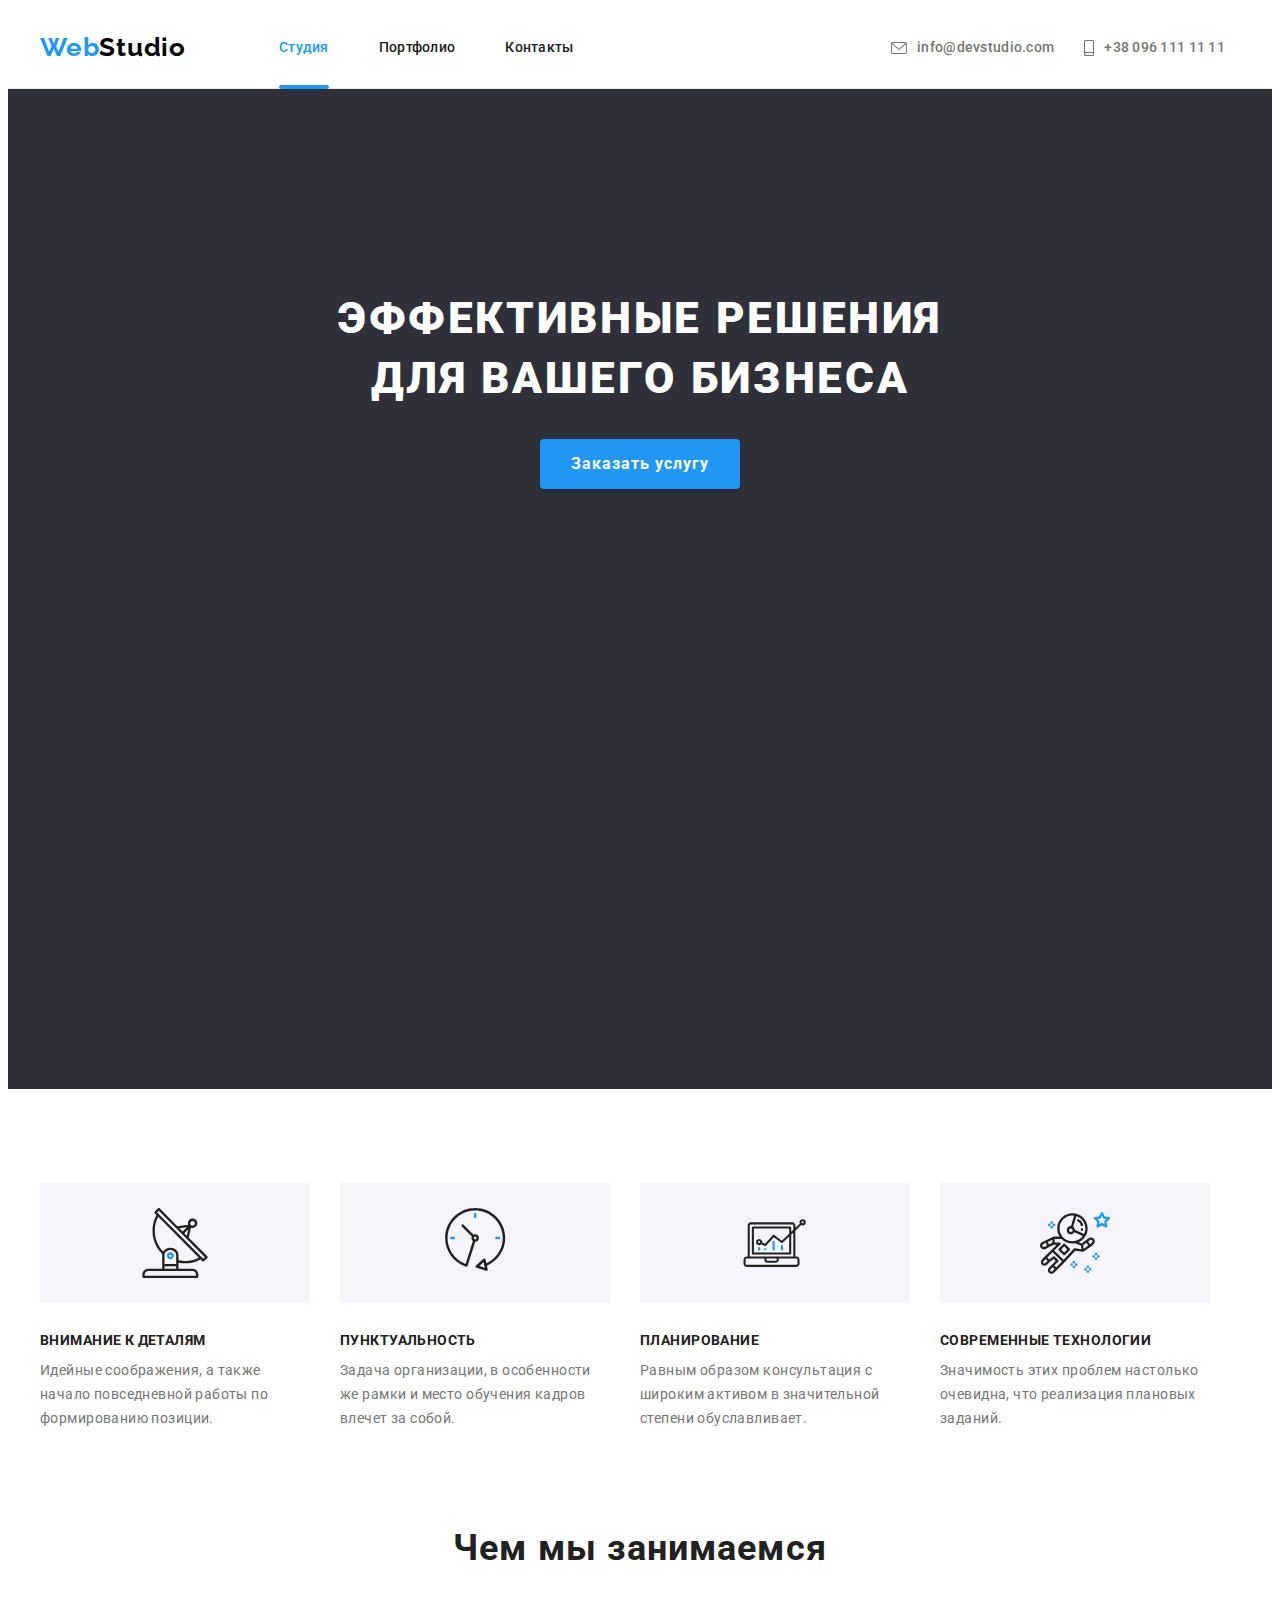
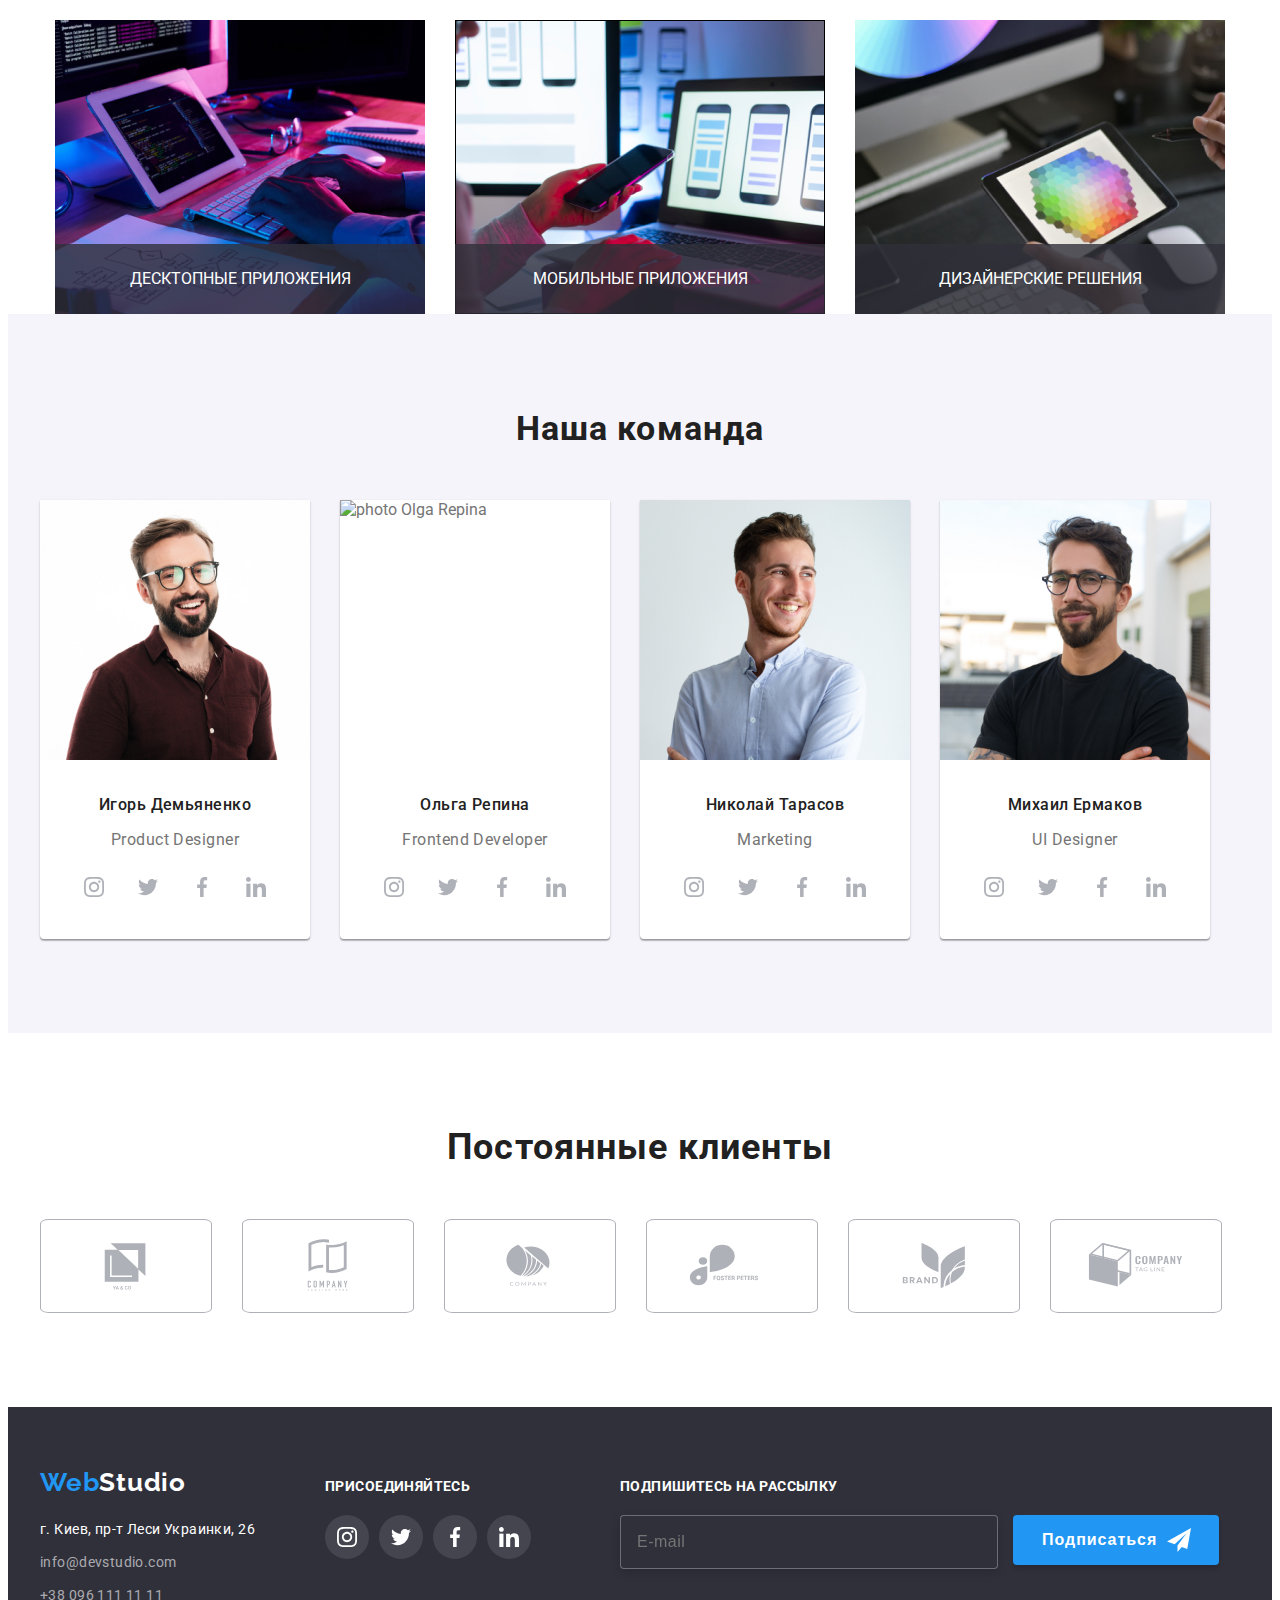
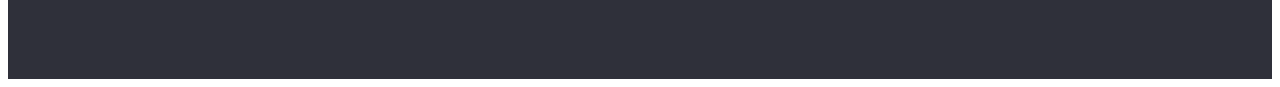
==== commit 21b17237: "hw-8-v2-v2" ====
--- a/index.html
+++ b/index.html
@@ -31,12 +31,8 @@
         <nav class="nav-blok">
           <div class="menu">
             <a class="logo" href="">Web<span class="logo-span">Studio</span></a>
-          <button class="btn-menu">
-            <svg class="icon-menu" width="24" height="16">
-                  <use href="./images/icons.svg#icon-menu_24px"></use>
-                </svg></button>
           </div>
-          <!-- <ul class="navigation-list">
+          <ul class="navigation-list">
             <li class="nav-item">
               <a class="nav-link index-color-active snare-focus current" href="./index.html">Студия</a>
             </li>
@@ -47,7 +43,7 @@
           </ul>
           <ul class="contacts-header-list">
             <li class="cnt-item">
-              <a class="nav-contact snare-focus snare-focus-icon" href="mailto:info@devstudio.com">
+              <a class="nav-contact-mail snare-focus snare-focus-icon" href="mailto:info@devstudio.com">
                 <svg class="main-icon" width="16" height="12">
                   <use href="./images/icons.svg#icon-envelope-1"></use>
                 </svg>
@@ -55,15 +51,57 @@
               >
             </li>
             <li class="cnt-item">
-              <a class="nav-contact snare-focus snare-focus-icon" href="tel:+380961111111">
+              <a class="nav-contact-tell snare-focus snare-focus-icon" href="tel:+380961111111">
                 <svg class="main-icon" width="10" height="16">
                   <use href="./images/icons.svg#icon-smartphone"></use>
                 </svg>
                 +38 096 111 11 11</a
               >
             </li>
-          </ul> -->
+          </ul>
         </nav>
+        <a class="logo__mob" href="">Web<span class="logo-span">Studio</span></a>
+        <button type="button" class="btn-menu" data-menu-open>
+          <svg class="icon-menu" width="24" height="16">
+            <use href="./images/icons.svg#icon-menu_24px"></use>
+          </svg>
+        </button>
+      </div>
+      <div class="mob-menu is-hidden" data-menu>
+        <div class="containter">
+          <div class="mob-menu__top">
+            <button type="button" class="btn-menu-close"  data-menu-close>
+              <svg class="icon-menu-close" width="19" height="19">
+                <use href="./images/icons.svg#icon-Vector"></use>
+              </svg>
+            </button>
+            <ul class="navigation-list__mob">
+              <li class="nav-item__mob">
+                <a class="nav-link__mob index-color-active__mob snare-focus current__mob" href="./index.html">Студия</a>
+              </li>
+              <li class="nav-item__mob">
+                <a class="nav-link__mob snare-focus__mob" href="./portfolio.html">Портфолио</a>
+              </li>
+              <li class="nav-item__mob"><a class="nav-link__mob snare-focus__mob" href="">Контакты</a></li>
+            </ul>
+          </div>
+          <div class="mob-menu__bottom">
+            <ul class="contacts-header-list__mob">
+              <li class="cnt-item__mob">
+                <a class="nav-contact__mob snare-focus__mob" href="tel:+380961111111"> +38 096 111 11 11</a>
+              </li>
+              <li class="cnt-item__mob">
+                <a class="nav-contact-tell__mob snare-focus__mob" href="mailto:info@devstudio.com"> info@devstudio.com</a>
+              </li>
+            </ul>
+            <ul class="soc-menu">
+              <li class="soc-menu__list"><a class="soc-menu-link" href="">Instagram</a></li>
+              <li class="soc-menu__list"><a class="soc-menu-link soc-menu__bef" href="">Twitter</a></li>
+              <li class="soc-menu__list"><a class="soc-menu-link soc-menu__bef" href="">Facebook</a></li>
+              <li class="soc-menu__list"><a class="soc-menu-link soc-menu__bef" href="">LinkedIn</a></li>
+            </ul>
+          </div>
+        </div>
       </div>
     </header>
     <!-- Основна частина -->
@@ -366,49 +404,49 @@
         <div class="footer-flex">
           <div class="nav-join-footer">
             <div class="nav-footer">
-            <a class="logo-footer" href="">Web<span class="studio-footer">Studio</span></a>
-            <address class="addres-footer">
-              <p class="actual-address">г. Киев, пр-т Леси Украинки, 26</p>
-              <ul class="footer-contact-list">
-                <li class="email-footer">
-                  <a class="snare-focus footer-contact" href="mailto:info@devstudio.com">info@devstudio.com</a>
+              <a class="logo-footer" href="">Web<span class="studio-footer">Studio</span></a>
+              <address class="addres-footer">
+                <p class="actual-address">г. Киев, пр-т Леси Украинки, 26</p>
+                <ul class="footer-contact-list">
+                  <li class="email-footer">
+                    <a class="snare-focus footer-contact" href="mailto:info@devstudio.com">info@devstudio.com</a>
+                  </li>
+                  <li class="tell-footer">
+                    <a class="snare-focus footer-contact" href="tel:+380961111111">+38 096 111 11 11</a>
+                  </li>
+                </ul>
+              </address>
+            </div>
+
+            <div class="join">
+              <p class="subtitle-join">присоединяйтесь</p>
+              <ul class="list-soc-icon-footer">
+                <li class="item-soc-footer">
+                  <a href="" class="link-icon-soc-footer icon-team-link"
+                    ><svg class="soc-icon-footer" width="20" height="20">
+                      <use href="./images/icons.svg#icon-instagram-2"></use></svg
+                  ></a>
                 </li>
-                <li class="tell-footer">
-                  <a class="snare-focus footer-contact" href="tel:+380961111111">+38 096 111 11 11</a>
+                <li class="item-soc-footer">
+                  <a href="" class="link-icon-soc-footer icon-team-link"
+                    ><svg class="soc-icon-footer" width="20" height="20">
+                      <use href="./images/icons.svg#icon-twitter-1"></use></svg
+                  ></a>
+                </li>
+                <li class="item-soc-footer">
+                  <a href="" class="link-icon-soc-footer icon-team-link"
+                    ><svg class="soc-icon-footer" width="20" height="20">
+                      <use href="./images/icons.svg#icon-facebook-1"></use></svg
+                  ></a>
+                </li>
+                <li class="item-soc-footer">
+                  <a href="" class="link-icon-soc-footer icon-team-link"
+                    ><svg class="soc-icon-footer" width="20" height="20">
+                      <use href="./images/icons.svg#icon-linkedin-1"></use></svg
+                  ></a>
                 </li>
               </ul>
-            </address>
-          </div>
-
-          <div class="join">
-            <p class="subtitle-join">присоединяйтесь</p>
-            <ul class="list-soc-icon-footer">
-              <li class="item-soc-footer">
-                <a href="" class="link-icon-soc-footer icon-team-link"
-                  ><svg class="soc-icon-footer" width="20" height="20">
-                    <use href="./images/icons.svg#icon-instagram-2"></use></svg
-                ></a>
-              </li>
-              <li class="item-soc-footer">
-                <a href="" class="link-icon-soc-footer icon-team-link"
-                  ><svg class="soc-icon-footer" width="20" height="20">
-                    <use href="./images/icons.svg#icon-twitter-1"></use></svg
-                ></a>
-              </li>
-              <li class="item-soc-footer">
-                <a href="" class="link-icon-soc-footer icon-team-link"
-                  ><svg class="soc-icon-footer" width="20" height="20">
-                    <use href="./images/icons.svg#icon-facebook-1"></use></svg
-                ></a>
-              </li>
-              <li class="item-soc-footer">
-                <a href="" class="link-icon-soc-footer icon-team-link"
-                  ><svg class="soc-icon-footer" width="20" height="20">
-                    <use href="./images/icons.svg#icon-linkedin-1"></use></svg
-                ></a>
-              </li>
-            </ul>
-          </div>
+            </div>
           </div>
           <div class="join-subscribe">
             <p class="subtitle-join">Подпишитесь на рассылку</p>
@@ -493,5 +531,6 @@
       </div>
     </div>
     <script src="./js/modal.js"></script>
+    <script src="./js/menu.js"></script>
   </body>
 </html>
--- a/css/main.css
+++ b/css/main.css
@@ -42,7 +42,6 @@
 img {
   display: block;
   max-width: 100%;
-  height: auto;
   width: 100%;
 }
 
@@ -83,7 +82,7 @@
 }
 
 .logo {
-  display: block;
+  display: none;
   font-family: "Raleway";
   font-weight: 700;
   font-size: 24px;
@@ -91,10 +90,41 @@
   letter-spacing: 0.03em;
   color: #2196f3;
   text-decoration: none;
-  padding-top: 16px;
-  padding-bottom: 16px;
-  margin-left: 15px;
-  width: 134px;
+  padding-top: 24px;
+  padding-bottom: 25px;
+  margin-left: auto;
+}
+@media screen and (min-width: 768px) {
+  .logo {
+    display: block;
+  }
+}
+@media screen and (min-width: 1200px) {
+  .logo {
+    font-size: 26px;
+    line-height: 1.19;
+    margin-right: 93px;
+    margin-left: 0;
+  }
+}
+
+.logo__mob {
+  display: block;
+  font-family: "Raleway";
+  font-weight: 700;
+  font-size: 26px;
+  line-height: 1.19;
+  letter-spacing: 0.03em;
+  color: #2196f3;
+  text-decoration: none;
+  width: 193px;
+  padding-top: 24px;
+  padding-bottom: 25px;
+}
+@media screen and (min-width: 768px) {
+  .logo__mob {
+    display: none;
+  }
 }
 
 .logo-span {
@@ -105,35 +135,29 @@
   border-bottom: 1px solid #ececec;
 }
 
-.menu {
-  position: relative;
-}
-
-.btn-menu {
-  position: absolute;
-  top: 10px;
-  right: 0;
-  padding: 12px 8px;
-  border: 0;
-  background-color: var(--color-white);
-}
-
-.icon-menu {
-  fill: #000;
-}
-.icon-menu:hover, .icon-menu:focus {
-  cursor: pointer;
-  fill: var(--list-active-color);
-}
-
-.use-menu {
-  padding: 12px 8px;
+.nav-blok {
+  display: flex;
+  justify-content: center;
+  max-height: 80px;
 }
 
 .navigation-list {
-  display: flex;
+  display: none;
   list-style-type: none;
   padding-left: 0;
+  margin-left: auto;
+  margin-right: auto;
+}
+@media screen and (min-width: 768px) {
+  .navigation-list {
+    display: flex;
+  }
+}
+@media screen and (min-width: 1200px) {
+  .navigation-list {
+    margin-left: 0;
+    margin-right: 0;
+  }
 }
 
 .nav-link {
@@ -154,21 +178,60 @@
 
 .contacts-header-list {
   list-style-type: none;
-  display: flex;
+  display: none;
   margin-left: auto;
 }
-
-.nav-contact {
+@media screen and (min-width: 768px) {
+  .contacts-header-list {
+    display: block;
+  }
+}
+@media screen and (min-width: 1200px) {
+  .contacts-header-list {
+    display: flex;
+  }
+}
+
+.nav-contact-tell,
+.nav-contact-mail {
   display: flex;
   align-items: center;
   font-weight: 500;
-  font-size: 14px;
-  line-height: 1.14;
+  font-size: 12px;
+  line-height: 1.16;
   letter-spacing: 0.02em;
   color: var(--primary-text-color);
   text-decoration: none;
-  padding-top: 32px;
-  padding-bottom: 32px;
+}
+@media screen and (min-width: 1200px) {
+  .nav-contact-tell,
+.nav-contact-mail {
+    font-size: 14px;
+    line-height: 1.14;
+  }
+}
+
+.nav-contact-mail {
+  padding-top: 21px;
+  margin-bottom: 10px;
+}
+@media screen and (min-width: 1200px) {
+  .nav-contact-mail {
+    padding-bottom: 32px;
+    padding-top: 32px;
+  }
+}
+
+.nav-contact-tell {
+  padding-right: 15px;
+  padding-bottom: 21px;
+}
+@media screen and (min-width: 1200px) {
+  .nav-contact-tell {
+    padding-bottom: 32px;
+    padding-top: 32px;
+    margin-left: 30px;
+  }
 }
 
 .main-icon {
@@ -185,10 +248,6 @@
 .snare-focus:hover .main-icon,
 .snare-focus:focus .main-icon {
   fill: currentColor;
-}
-
-.contacts-header-list .cnt-item + .cnt-item {
-  margin-left: 50px;
 }
 
 .portfolio-color-active,
@@ -206,6 +265,129 @@
   border-radius: 4px;
   position: absolute;
   bottom: -1px;
+}
+
+.btn-menu {
+  position: absolute;
+  top: 10px;
+  right: 15px;
+  border: none;
+  background-color: #fff;
+  display: block;
+  margin-left: auto;
+  padding: 12px 8px;
+  margin-top: 10px;
+  transition: fill 250ms;
+}
+.btn-menu:hover, .btn-menu:focus {
+  fill: var(--list-active-color);
+}
+@media screen and (min-width: 768px) {
+  .btn-menu {
+    display: none;
+  }
+}
+
+.btn-menu-close {
+  border: none;
+  background-color: #fff;
+  padding: 11px;
+  transition: fill 250ms;
+  display: block;
+  margin-left: auto;
+}
+.btn-menu-close:hover, .btn-menu-close:focus {
+  fill: var(--list-active-color);
+}
+
+.mob-menu {
+  position: fixed;
+  background-color: #fff;
+  z-index: 2;
+  top: 0;
+  left: 0;
+  width: 100vw;
+  height: 100vh;
+  padding-top: 10px;
+  padding-bottom: 48px;
+  transition: opacity 250ms cubic-bezier(0.4, 0, 0.2, 1), visibility 250ms;
+}
+.mob-menu .containter {
+  display: flex;
+  flex-direction: column;
+  height: 100%;
+  justify-content: space-between;
+  overflow: auto;
+}
+
+.nav-item__mob {
+  margin-bottom: 32px;
+}
+.nav-item__mob:nth-child(3) {
+  margin-bottom: 32px;
+}
+
+.nav-link__mob {
+  font-weight: 500;
+  font-size: 40px;
+  line-height: 1.175;
+  letter-spacing: 0.02em;
+  color: #212121;
+  text-decoration: none;
+}
+
+.cnt-item__mob {
+  margin-bottom: 32px;
+}
+.cnt-item__mob:nth-child(2) {
+  margin-bottom: 64px;
+}
+
+.nav-contact__mob {
+  font-weight: 500;
+  font-size: 34px;
+  line-height: 1.176;
+  letter-spacing: 0.02em;
+  color: var(--list-active-color);
+  text-decoration: none;
+}
+
+.nav-contact-tell__mob {
+  font-weight: 500;
+  font-size: 24px;
+  line-height: 1.16;
+  letter-spacing: 0.02em;
+  color: var(--primary-text-color);
+  text-decoration: none;
+}
+
+.soc-menu {
+  display: flex;
+}
+
+.soc-menu__list {
+  padding: 10px;
+}
+
+.soc-menu-link {
+  position: relative;
+  font-weight: 500;
+  font-size: 18px;
+  line-height: 1.22;
+  letter-spacing: 0.02em;
+  color: #2196f3;
+  text-decoration: none;
+}
+
+.soc-menu__bef::before {
+  position: absolute;
+  content: "";
+  top: 10px;
+  left: -20px;
+  height: 1px;
+  width: 1px;
+  border-left: 22px solid rgba(33, 33, 33, 0.2);
+  transform: rotate(90deg);
 }
 
 .title {
@@ -494,6 +676,17 @@
 
 .team-photo {
   display: block;
+  height: 460px;
+}
+@media screen and (min-width: 768px) {
+  .team-photo {
+    height: 374px;
+  }
+}
+@media screen and (min-width: 1200px) {
+  .team-photo {
+    height: 260px;
+  }
 }
 
 .team-direction {
@@ -902,7 +1095,7 @@
   transition: opacity 250ms cubic-bezier(0.4, 0, 0.2, 1), visibility 250ms;
 }
 
-.backdrop.is-hidden {
+.is-hidden {
   opacity: 0;
   pointer-events: none;
   visibility: hidden;
@@ -1156,12 +1349,30 @@
 .portfolio-button-list {
   display: flex;
   list-style-type: none;
-  justify-content: center;
-  margin-bottom: 50px;
-}
-
-.portfolio-button-list .list-btn + .list-btn {
-  margin-left: 8px;
+  justify-content: start;
+  flex-wrap: wrap;
+  gap: 8px;
+  margin-bottom: 40px;
+}
+@media screen and (min-width: 768px) {
+  .portfolio-button-list {
+    justify-content: center;
+    margin-bottom: 30px;
+  }
+}
+@media screen and (min-width: 1200px) {
+  .portfolio-button-list {
+    margin-bottom: 50px;
+  }
+}
+
+.list-btn:nth-child(-n+3) {
+  margin-bottom: 7px;
+}
+@media screen and (min-width: 768px) {
+  .list-btn:nth-child(-n+3) {
+    margin-bottom: 0;
+  }
 }
 
 .btn-all {
@@ -1215,16 +1426,25 @@
 }
 
 .product-list {
-  display: flex;
-  flex-wrap: wrap;
   list-style-type: none;
-  margin-left: -30px;
+}
+@media screen and (min-width: 768px) {
+  .product-list {
+    display: flex;
+    flex-wrap: wrap;
+    gap: 30px;
+  }
 }
 
 .product-list-photo {
-  flex-basis: calc((100% - 90px) / 9);
-  margin-left: 30px;
   margin-bottom: 30px;
+}
+@media screen and (min-width: 768px) {
+  .product-list-photo {
+    margin-bottom: 0;
+    max-width: 354px;
+    max-height: 440px;
+  }
 }
 
 .active-blok {
@@ -1254,7 +1474,7 @@
   transform: translateY(-100%);
 }
 
-.product-list-photo:nth-child(n+7) {
+.product-list-photo:nth-child(9) {
   margin-bottom: 0;
 }
 
@@ -1270,6 +1490,18 @@
 .photo-img {
   display: block;
 }
+@media screen and (min-width: 768px) {
+  .photo-img {
+    height: 294px;
+    width: 354px;
+  }
+}
+@media screen and (min-width: 1200px) {
+  .photo-img {
+    height: 294px;
+    width: 370px;
+  }
+}
 
 .name-sort {
   font-weight: 400;
@@ -1286,6 +1518,27 @@
   border-right: 1px solid #eeeeee;
   padding: 20px 24px;
 }
+@media screen and (min-width: 768px) {
+  .product-fon {
+    width: 354px;
+  }
+}
+@media screen and (min-width: 1200px) {
+  .product-fon {
+    width: 370px;
+  }
+}
+
+@media screen and (min-width: 768px) {
+  .product-fon__bot {
+    padding-bottom: 56px;
+  }
+}
+@media screen and (min-width: 1200px) {
+  .product-fon__bot {
+    padding-bottom: 20px;
+  }
+}
 
 .footer-contact {
   font-weight: 400;
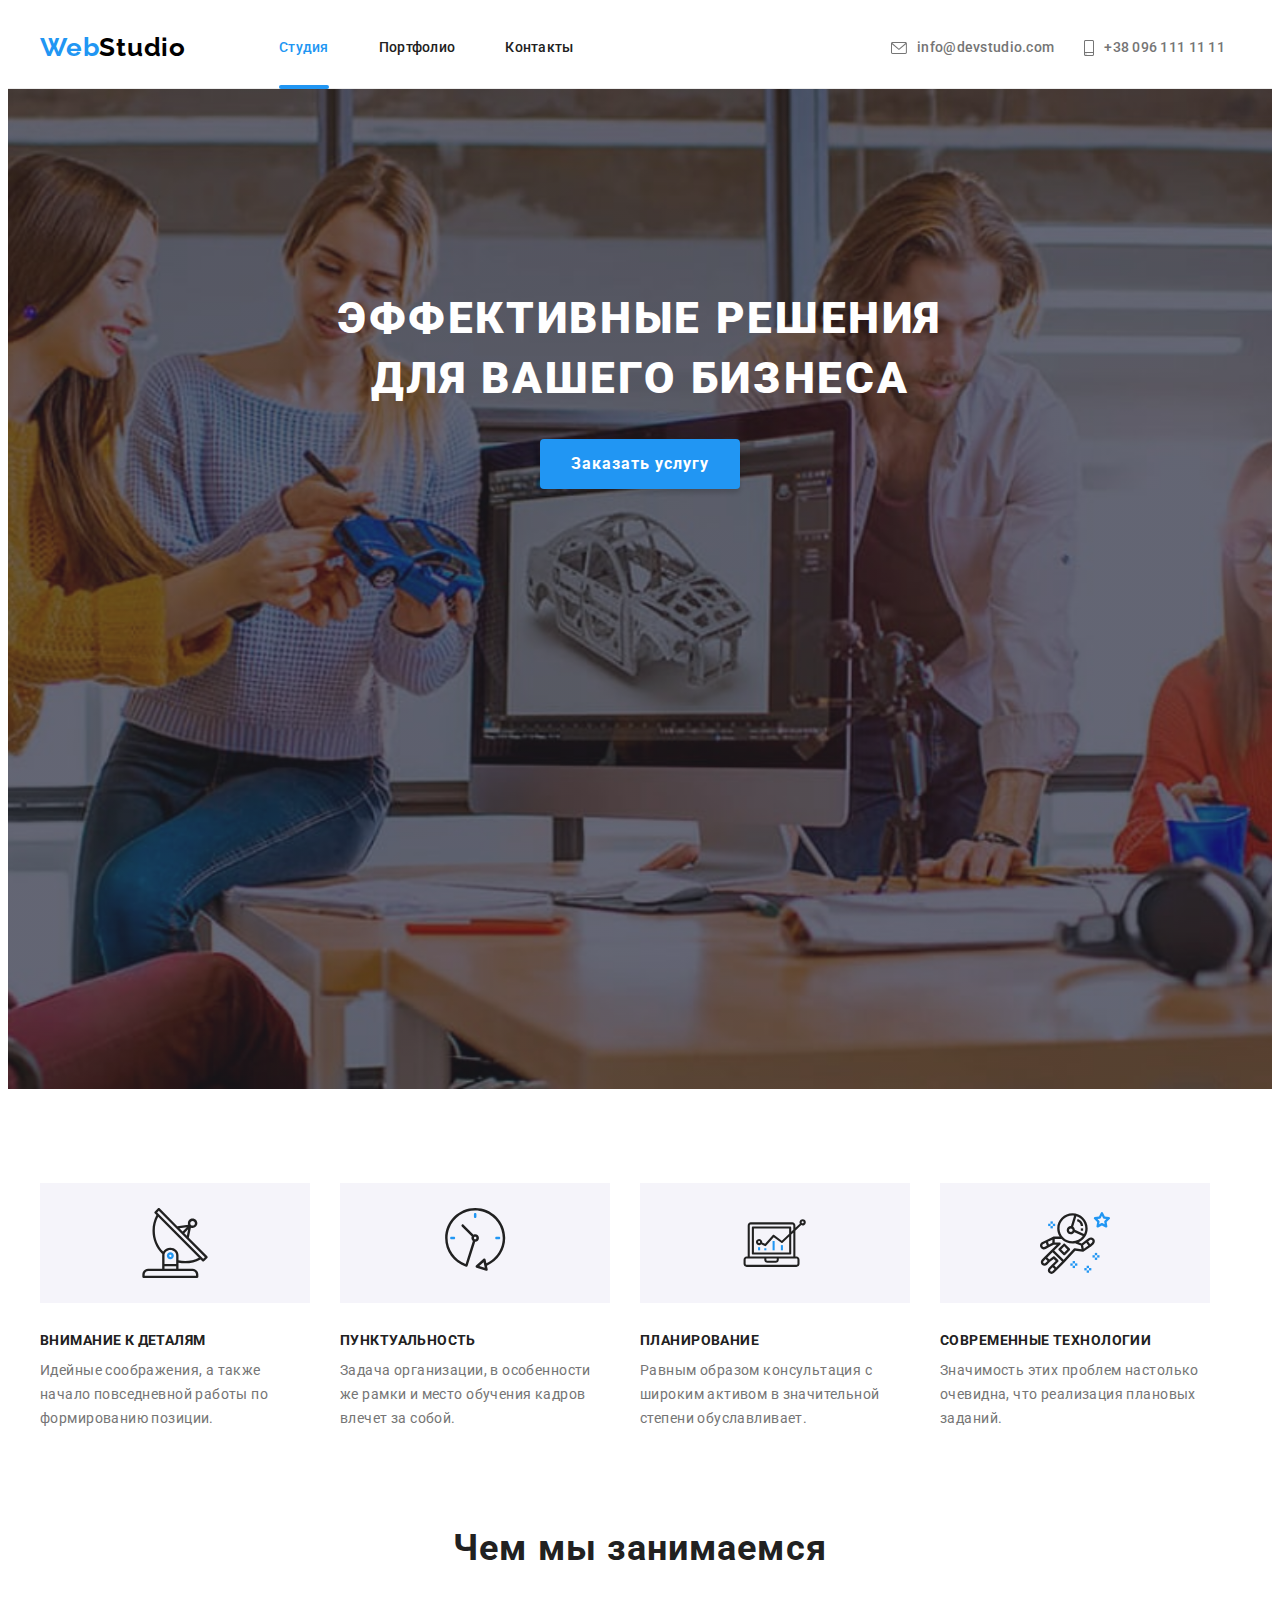
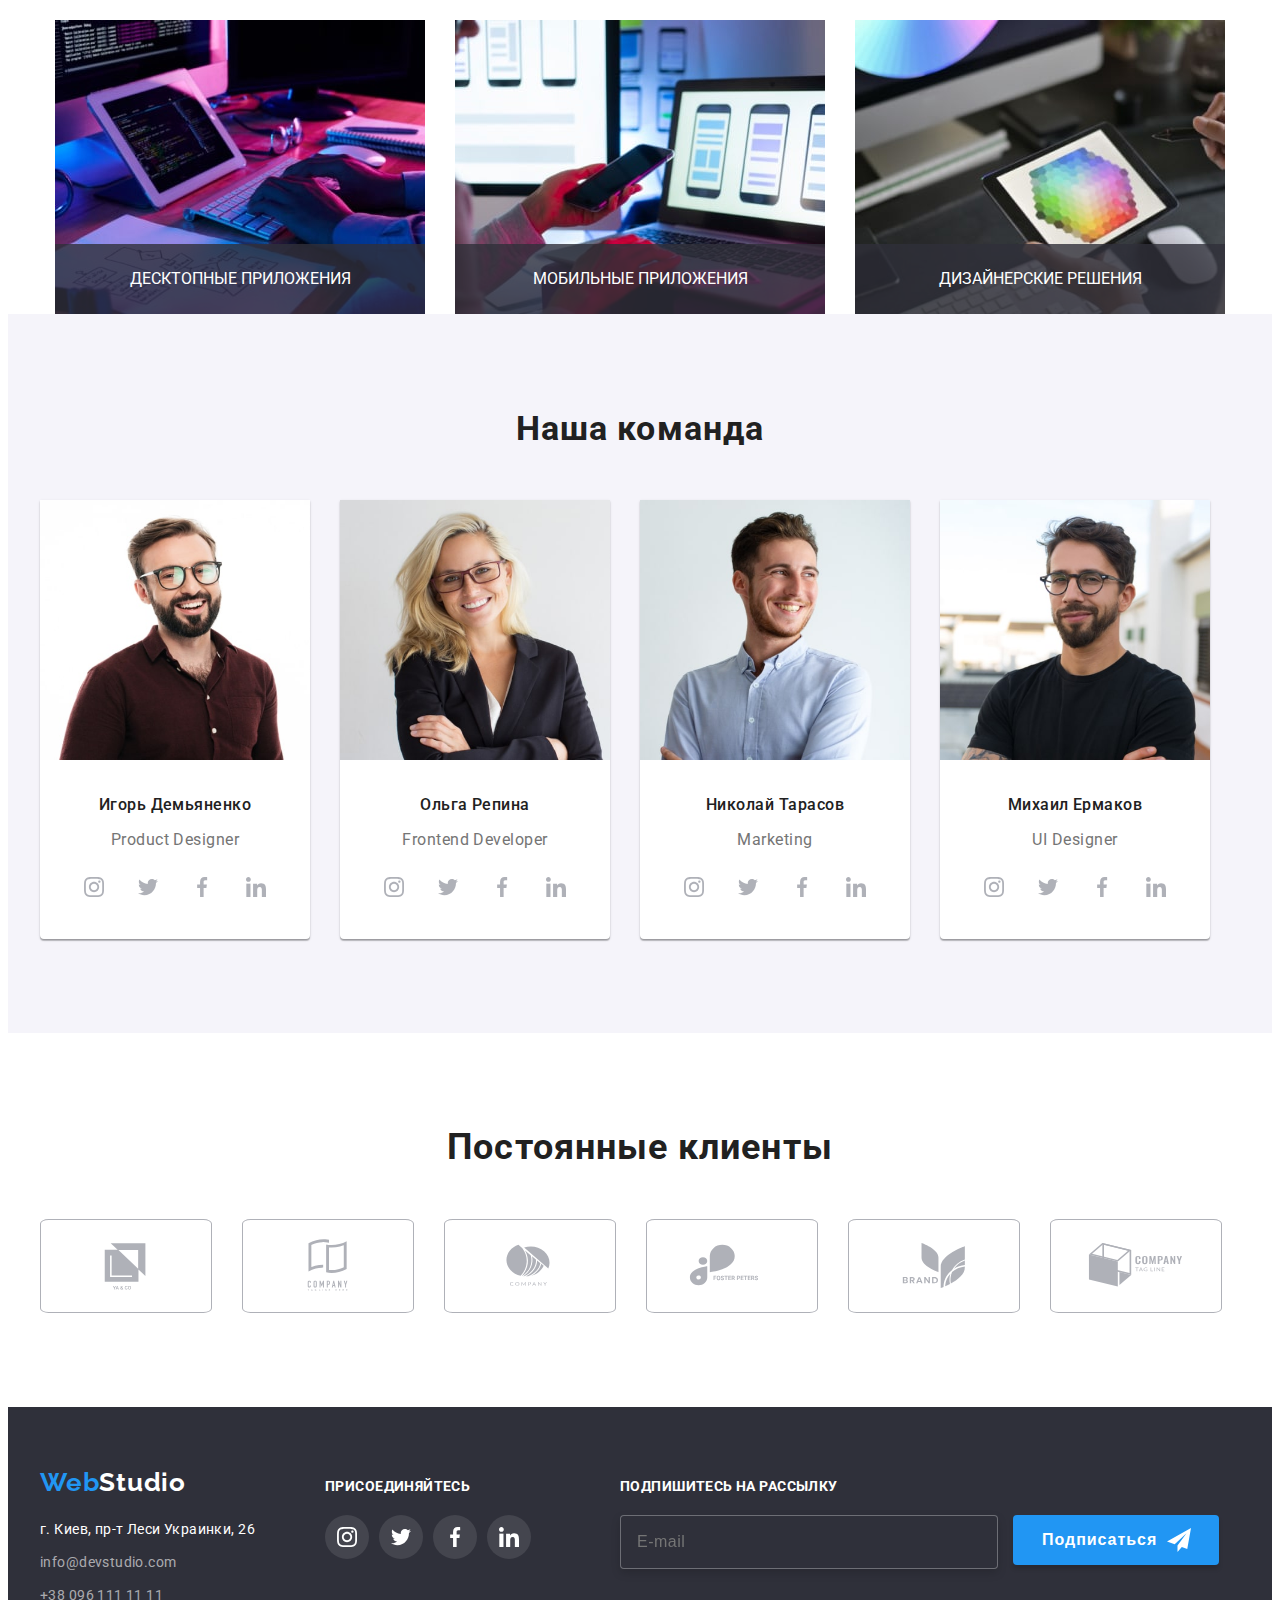
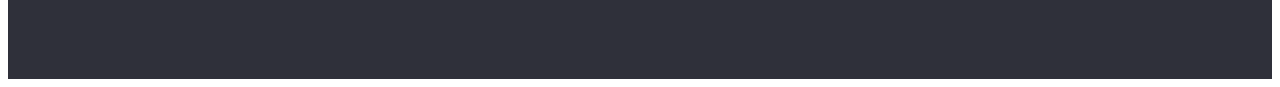
==== commit 14acdfa7: "hw-8-2-v3" ====
--- a/index.html
+++ b/index.html
@@ -70,7 +70,7 @@
       <div class="mob-menu is-hidden" data-menu>
         <div class="containter">
           <div class="mob-menu__top">
-            <button type="button" class="btn-menu-close"  data-menu-close>
+            <button type="button" class="btn-menu-close" data-menu-close>
               <svg class="icon-menu-close" width="19" height="19">
                 <use href="./images/icons.svg#icon-Vector"></use>
               </svg>
@@ -171,13 +171,21 @@
           <h2 class="technology-subtitle">Чем мы занимаемся</h2>
           <ul class="technology-list">
             <li class="technology-item">
-              <img class="technology-img" src="./images/box1.jpg" alt="делать расчеты на iPad" width="370" height="294" />
+              <img
+                class="technology-img"
+                srcset="./images/img-5-min.jpg 1x, ./images/img@2x-5-min.jpg 2x"
+                src="./images/img-5-min.jpg"
+                alt="делать расчеты на iPad"
+                width="370"
+                height="294"
+              />
               <p class="technology-name">Десктопные приложения</p>
             </li>
             <li class="technology-item">
               <img
                 class="technology-img"
-                src="./images/img(4).jpg "
+                srcset="./images/img-6-min.jpg 1x, ./images/img@2x-6-min.jpg 2x"
+                src="./images/img-6-min.jpg"
                 alt="выбрать шаблон для телефона"
                 width="370"
                 height="294"
@@ -187,7 +195,8 @@
             <li class="technology-item">
               <img
                 class="technology-img"
-                src="./images/img(5).jpg"
+                srcset="./images/img-7-min.jpg 1x, ./images/img@2x-7-min.jpg 2x"
+                src="./images/img-7-min.jpg"
                 alt="выбрать цвет из цветовой схемы"
                 width="370"
                 height="294"
@@ -204,7 +213,14 @@
           <ul class="team-list">
             <!-- Игорь Демьяненко -->
             <li class="team-item-photo">
-              <img class="team-photo" src="./images/img(1).jpg" alt="photo Igor Demyanenko" width="270" height="260" />
+              <img
+                class="team-photo"
+                srcset="./images/img-1-min.jpg 1x, ./images/img@2x-1-min.jpg 2x"
+                src="./images/img-1-min.jpg"
+                alt="photo Igor Demyanenko"
+                width="270"
+                height="260"
+              />
               <div class="team-box">
                 <h3 class="team-name">Игорь Демьяненко</h3>
                 <p lang="en" class="team-direction">Product Designer</p>
@@ -241,7 +257,14 @@
             <!-- Ольга Репина -->
 
             <li class="team-item-photo">
-              <img class="team-photo" src="./images/img.jpg" alt="photo Olga Repina" width="270" height="260" />
+              <img
+                class="team-photo"
+                srcset="./images/img-2-min.jpg 1x, ./images/img@2x-2-min.jpg 2x"
+                src="./images/img.jpg"
+                alt="photo Olga Repina"
+                width="270"
+                height="260"
+              />
               <div class="team-box">
                 <h3 class="team-name">Ольга Репина</h3>
                 <p lang="en" class="team-direction">Frontend Developer</p>
@@ -278,7 +301,14 @@
             <!-- Николай Тарасов -->
 
             <li class="team-item-photo">
-              <img class="team-photo" src="./images/img(2).jpg" alt="photo Nikolai Tarasov" width="270" height="260" />
+              <img
+                class="team-photo"
+                srcset="./images/img-3-min.jpg 1x, ./images/img@2x-3-min.jpg 2x"
+                src="./images/img(2).jpg"
+                alt="photo Nikolai Tarasov"
+                width="270"
+                height="260"
+              />
 
               <div class="team-box">
                 <h3 class="team-name">Николай Тарасов</h3>
@@ -316,7 +346,14 @@
             <!-- Михаил Ермаков -->
 
             <li class="team-item-photo">
-              <img class="team-photo" src="./images/img(3).jpg" alt="photo Mikhail Ermakov" width="270" height="260" />
+              <img
+                class="team-photo"
+                srcset="./images/img-4-min.jpg 1x, ./images/img@2x-4-min.jpg 2x"
+                src="./images/img(3).jpg"
+                alt="photo Mikhail Ermakov"
+                width="270"
+                height="260"
+              />
 
               <div class="team-box">
                 <h3 class="team-name">Михаил Ермаков</h3>
--- a/css/main.css
+++ b/css/main.css
@@ -42,7 +42,7 @@
 img {
   display: block;
   max-width: 100%;
-  width: 100%;
+  height: auto;
 }
 
 .visually-hidden {
@@ -197,11 +197,18 @@
   display: flex;
   align-items: center;
   font-weight: 500;
-  font-size: 12px;
-  line-height: 1.16;
+  font-size: 10px;
+  line-height: 1.1;
   letter-spacing: 0.02em;
   color: var(--primary-text-color);
   text-decoration: none;
+}
+@media screen and (min-width: 480px) {
+  .nav-contact-tell,
+.nav-contact-mail {
+    font-size: 12px;
+    line-height: 1.16;
+  }
 }
 @media screen and (min-width: 1200px) {
   .nav-contact-tell,
@@ -329,12 +336,18 @@
 
 .nav-link__mob {
   font-weight: 500;
-  font-size: 40px;
-  line-height: 1.175;
+  font-size: 25px;
+  line-height: 1.15;
   letter-spacing: 0.02em;
   color: #212121;
   text-decoration: none;
 }
+@media screen and (min-width: 480px) {
+  .nav-link__mob {
+    font-size: 40px;
+    line-height: 1.175;
+  }
+}
 
 .cnt-item__mob {
   margin-bottom: 32px;
@@ -345,21 +358,33 @@
 
 .nav-contact__mob {
   font-weight: 500;
-  font-size: 34px;
-  line-height: 1.176;
+  font-size: 20px;
+  line-height: 1.15;
   letter-spacing: 0.02em;
   color: var(--list-active-color);
   text-decoration: none;
 }
+@media screen and (min-width: 480px) {
+  .nav-contact__mob {
+    font-size: 34px;
+    line-height: 1.176;
+  }
+}
 
 .nav-contact-tell__mob {
   font-weight: 500;
-  font-size: 24px;
-  line-height: 1.16;
+  font-size: 14px;
+  line-height: 1.14;
   letter-spacing: 0.02em;
   color: var(--primary-text-color);
   text-decoration: none;
 }
+@media screen and (min-width: 480px) {
+  .nav-contact-tell__mob {
+    font-size: 24px;
+    line-height: 1.16;
+  }
+}
 
 .soc-menu {
   display: flex;
@@ -372,11 +397,17 @@
 .soc-menu-link {
   position: relative;
   font-weight: 500;
-  font-size: 18px;
-  line-height: 1.22;
+  font-size: 12px;
+  line-height: 1.2;
   letter-spacing: 0.02em;
   color: #2196f3;
   text-decoration: none;
+}
+@media screen and (min-width: 480px) {
+  .soc-menu-link {
+    font-size: 18px;
+    line-height: 1.22;
+  }
 }
 
 .soc-menu__bef::before {
@@ -396,16 +427,27 @@
   margin-right: auto;
   background-color: #2f303a;
   padding: 118px 0;
-  background-image: linear-gradient(rgba(47, 48, 58, 0.4), rgba(47, 48, 58, 0.4)), url(../images/fon-hero.jpg);
+  background-image: linear-gradient(rgba(47, 48, 58, 0.4), rgba(47, 48, 58, 0.4)), url(../images/img-title-min.jpg);
   background-repeat: no-repeat;
   background-position: center;
   background-size: cover;
   max-width: 100%;
+  margin-bottom: 60px;
+}
+@media screen and (min-width: 768px) {
+  .title {
+    margin-bottom: 0;
+  }
 }
 @media screen and (min-width: 1200px) {
   .title {
     padding: 200px 0;
     height: 600px;
+  }
+}
+@media (min-device-pixel-ratio: 2), (min-resolution: 192dpi), (min-resolution: 2dppx) {
+  .title {
+    background-image: linear-gradient(rgba(47, 48, 58, 0.4), rgba(47, 48, 58, 0.4)), url(../images/img@2x-title-min.jpg);
   }
 }
 
@@ -416,19 +458,26 @@
   margin-left: auto;
   margin-right: auto;
   font-weight: 900;
-  font-size: 26px;
-  line-height: 1.62;
+  font-size: 18px;
+  line-height: 1.12;
   text-align: center;
   letter-spacing: 0.06em;
   text-transform: uppercase;
-  width: 360px;
   color: var(--color-white);
+  max-width: 290px;
+}
+@media screen and (min-width: 480px) {
+  .title-main {
+    font-size: 26px;
+    line-height: 1.62;
+    max-width: 360px;
+  }
 }
 @media screen and (min-width: 1200px) {
   .title-main {
     font-size: 44px;
     line-height: 1.36;
-    width: 696px;
+    max-width: 696px;
   }
 }
 
@@ -440,15 +489,23 @@
   border: none;
   font-family: inherit;
   font-weight: 700;
-  font-size: 16px;
-  line-height: 1.88;
+  font-size: 14px;
+  line-height: 1.6;
   letter-spacing: 0.06em;
   cursor: pointer;
   color: var(--color-white);
-  width: 200px;
-  height: 50px;
+  width: 150px;
+  height: 40px;
   margin-left: auto;
   margin-right: auto;
+}
+@media screen and (min-width: 480px) {
+  .title-btn {
+    width: 200px;
+    height: 50px;
+    font-size: 16px;
+    line-height: 1.88;
+  }
 }
 
 @media screen and (min-width: 480px) {
@@ -675,8 +732,12 @@
 }
 
 .team-photo {
-  display: block;
-  height: 460px;
+  width: 100%;
+}
+@media screen and (min-width: 480px) {
+  .team-photo {
+    height: 460px;
+  }
 }
 @media screen and (min-width: 768px) {
   .team-photo {
@@ -1102,9 +1163,9 @@
 }
 
 .modal {
-  height: 609px;
+  height: 90%;
+  max-height: 600px;
   width: 90%;
-  max-width: 450px;
   background: var(--color-white);
   box-shadow: 0px 1px 3px rgba(0, 0, 0, 0.12), 0px 1px 1px rgba(0, 0, 0, 0.14), 0px 2px 1px rgba(0, 0, 0, 0.2);
   border-radius: 4px;
@@ -1113,6 +1174,13 @@
   left: 50%;
   transform: translate(-50%, -50%);
   padding: 40px;
+}
+@media screen and (min-width: 480px) {
+  .modal {
+    max-height: 609px;
+    width: 90%;
+    max-width: 450px;
+  }
 }
 @media screen and (min-width: 1200px) {
   .modal {
@@ -1147,12 +1215,18 @@
 
 .sub-title-modal {
   font-weight: 700;
-  font-size: 20px;
-  line-height: 1.5;
+  font-size: 12px;
+  line-height: 1.2;
   text-align: center;
   letter-spacing: 0.03em;
   color: #212121;
   margin-bottom: 12px;
+}
+@media screen and (min-width: 480px) {
+  .sub-title-modal {
+    font-size: 20px;
+    line-height: 1.5;
+  }
 }
 @media screen and (min-width: 1200px) {
   .sub-title-modal {
@@ -1274,13 +1348,19 @@
   letter-spacing: 0.03em;
   color: #757575;
   max-height: 24px;
-  width: 370px;
+  max-width: 370px;
+}
+@media screen and (min-width: 480px) {
+  .modal-check {
+    font-size: 12px;
+    line-height: 0.85;
+  }
 }
 @media screen and (min-width: 1200px) {
   .modal-check {
     font-size: 14px;
     line-height: 1.71;
-    width: 425px;
+    max-width: 425px;
     margin-left: auto;
     margin-right: auto;
   }
@@ -1288,12 +1368,17 @@
 
 .check-icon {
   position: absolute;
-  top: -15%;
+  top: -20%;
   left: 0;
 }
-@media screen and (min-width: 1200px) {
+@media screen and (min-width: 768px) {
   .check-icon {
-    top: 20%;
+    top: -20%;
+  }
+}
+@media screen and (min-width: 1200px) {
+  .check-icon {
+    top: 15%;
   }
 }
 
@@ -1439,10 +1524,15 @@
 .product-list-photo {
   margin-bottom: 30px;
 }
+@media screen and (min-width: 480px) {
+  .product-list-photo {
+    max-width: 450px;
+    height: 404;
+  }
+}
 @media screen and (min-width: 768px) {
   .product-list-photo {
     margin-bottom: 0;
-    max-width: 354px;
     max-height: 440px;
   }
 }
@@ -1490,15 +1580,19 @@
 .photo-img {
   display: block;
 }
-@media screen and (min-width: 768px) {
+@media screen and (min-width: 480px) {
   .photo-img {
+    width: 450px;
     height: 294px;
+  }
+}
+@media screen and (min-width: 768px) {
+  .photo-img {
     width: 354px;
   }
 }
 @media screen and (min-width: 1200px) {
   .photo-img {
-    height: 294px;
     width: 370px;
   }
 }
@@ -1517,6 +1611,7 @@
   border-left: 1px solid #eeeeee;
   border-right: 1px solid #eeeeee;
   padding: 20px 24px;
+  width: 100%;
 }
 @media screen and (min-width: 768px) {
   .product-fon {
@@ -1564,4 +1659,5 @@
   padding: 63px 24px;
   color: #ffffff;
   background-color: rgba(33, 150, 243, 0.9);
+  height: 100%;
 }/*# sourceMappingURL=main.css.map */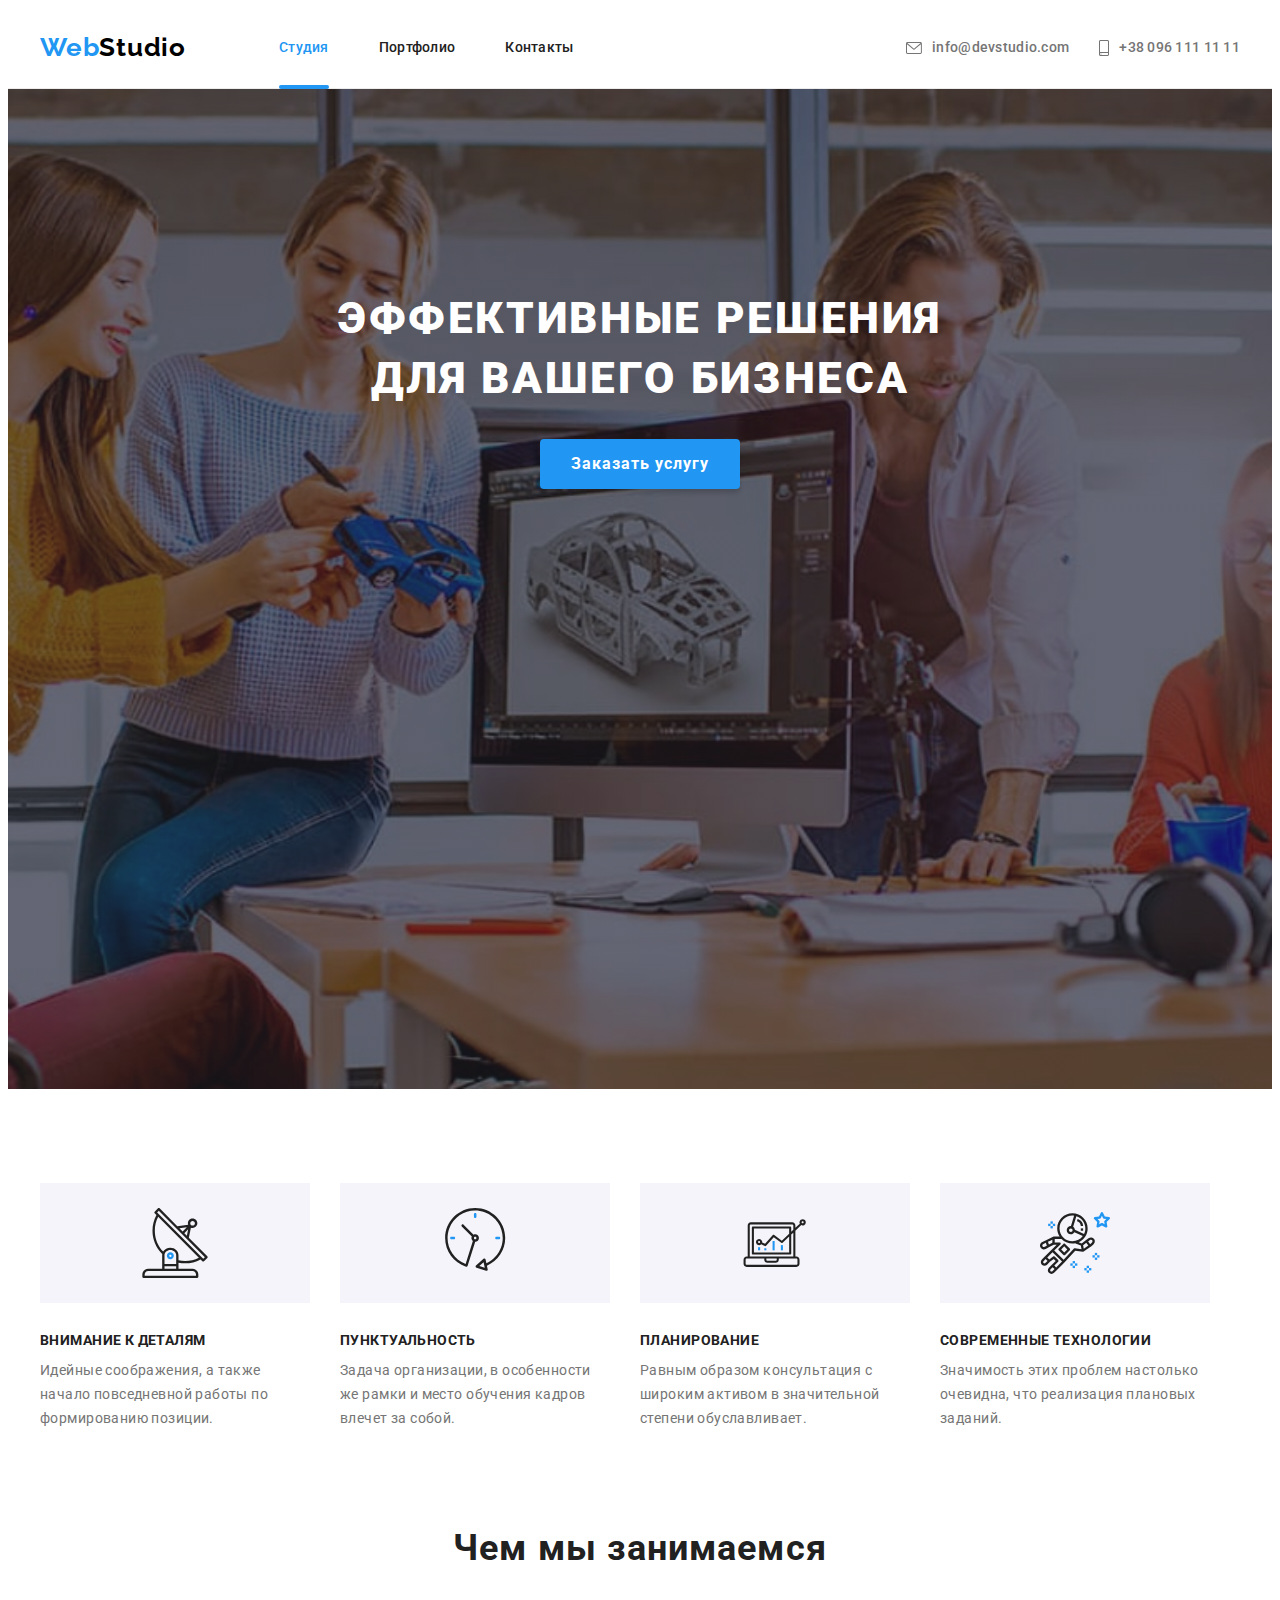
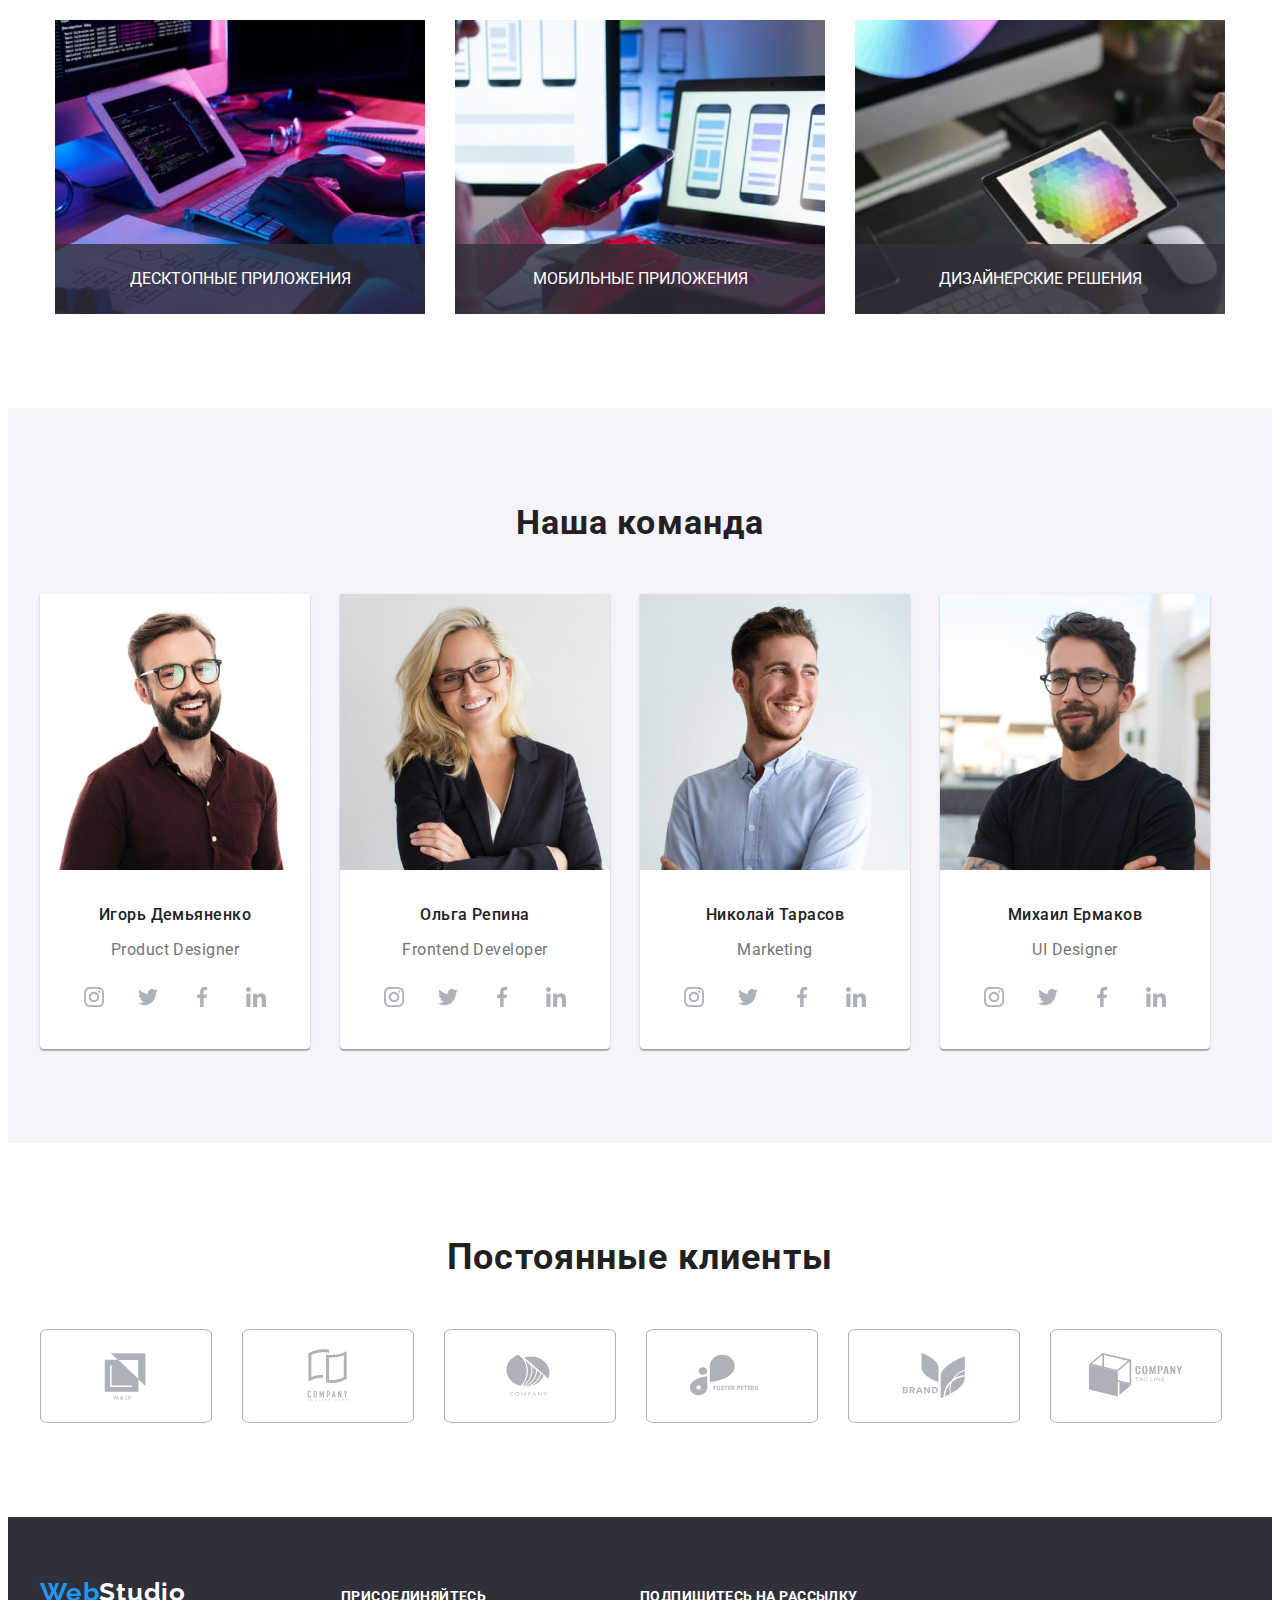
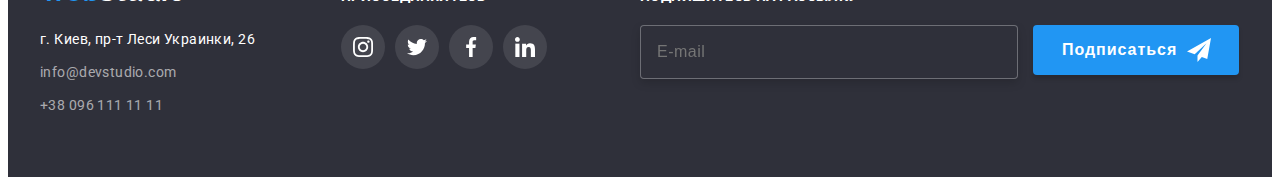
==== commit 6345303b: "hw-8" ====
--- a/index.html
+++ b/index.html
@@ -437,8 +437,7 @@
     </main>
     <!-- end title -->
     <footer class="logo-font-footer">
-      <div class="containter">
-        <div class="footer-flex">
+      <div class="containter footer-flex">
           <div class="nav-join-footer">
             <div class="nav-footer">
               <a class="logo-footer" href="">Web<span class="studio-footer">Studio</span></a>
@@ -500,7 +499,7 @@
               </button>
             </form>
           </div>
-        </div>
+        
       </div>
     </footer>
 
@@ -511,42 +510,40 @@
             <use href="./images/icons.svg#icon-Vector"></use>
           </svg>
         </button>
-        <h2 class="sub-title-modal">Оставьте свои данные, мы вам перезвоним</h2>
+        <p class="sub-title-modal">Оставьте свои данные, мы вам перезвоним</p>
         <div class="content-modal">
           <form>
             <ul class="input-modal-item">
               <li class="input-modal-list">
-                <label class="name name-imput-modal">
-                  Имя
+                <label class="name name-imput-modal">Имя</label>
+                <div class="icon-input-modal">
                   <input class="form-imput-modal-name" type="text" name="name" required />
                   <svg class="icon-btn" width="18" height="18">
                     <use href="./images/icons.svg#icon-person-black-18dp-1"></use>
                   </svg>
-                </label>
+                </div>
               </li>
               <li class="input-modal-list">
-                <label class="name name-imput-modal">
-                  Телефон
+                <label class="name name-imput-modal">Телефон</label>
+                <div class="icon-input-modal">
                   <input type="tel" class="form-imput-modal-name" name="tel" required />
                   <svg class="icon-btn" width="18" height="18">
                     <use href="./images/icons.svg#icon-phone-black-18dp-1"></use>
                   </svg>
-                </label>
+                </div>
               </li>
               <li class="input-modal-list">
-                <label class="name name-imput-modal">
-                  Почта
+                <label class="name name-imput-modal">Почта</label>
+                <div class="icon-input-modal">
                   <input type="email" class="form-imput-modal-name" name="email" required />
                   <svg class="icon-btn" width="18" height="18">
                     <use href="./images/icons.svg#icon-email-black-18dp-1"></use>
                   </svg>
-                </label>
+                </div>
               </li>
               <li class="input-modal-list input-modal-textarea">
-                <label class="name-comment name-imput-modal">
-                  Комментарий
-                  <textarea class="coment-modal" name="coment" id="coment-modal" placeholder="Введите текст"></textarea>
-                </label>
+                <label class="name name-imput-modal">Комментарий</label>
+                <textarea class="coment-modal" name="coment" id="coment-modal" placeholder="Введите текст"></textarea>
               </li>
             </ul>
             <div class="modal-check">
--- a/css/main.css
+++ b/css/main.css
@@ -41,7 +41,7 @@
 
 img {
   display: block;
-  max-width: 100%;
+  width: 100%;
   height: auto;
 }
 
@@ -134,6 +134,9 @@
 .logo-border {
   border-bottom: 1px solid #ececec;
 }
+.logo-border .containter {
+  position: relative;
+}
 
 .nav-blok {
   display: flex;
@@ -220,24 +223,36 @@
 
 .nav-contact-mail {
   padding-top: 21px;
-  margin-bottom: 10px;
 }
 @media screen and (min-width: 1200px) {
   .nav-contact-mail {
     padding-bottom: 32px;
     padding-top: 32px;
+    margin-bottom: 0;
   }
 }
 
 .nav-contact-tell {
-  padding-right: 15px;
   padding-bottom: 21px;
 }
 @media screen and (min-width: 1200px) {
   .nav-contact-tell {
     padding-bottom: 32px;
     padding-top: 32px;
+  }
+}
+
+@media screen and (min-width: 768px) {
+  .cnt-item:nth-child(1) {
+    margin-bottom: 10px;
+  }
+}
+@media screen and (min-width: 1200px) {
+  .cnt-item:nth-child(2) {
     margin-left: 30px;
+  }
+  .cnt-item:nth-child(1) {
+    margin-bottom: 0;
   }
 }
 
@@ -317,6 +332,7 @@
   height: 100vh;
   padding-top: 10px;
   padding-bottom: 48px;
+  padding-left: 40px;
   transition: opacity 250ms cubic-bezier(0.4, 0, 0.2, 1), visibility 250ms;
 }
 .mob-menu .containter {
@@ -325,13 +341,18 @@
   height: 100%;
   justify-content: space-between;
   overflow: auto;
+  padding-left: 0;
+}
+
+.mob-menu__top {
+  margin-bottom: 32px;
 }
 
 .nav-item__mob {
   margin-bottom: 32px;
 }
 .nav-item__mob:nth-child(3) {
-  margin-bottom: 32px;
+  margin-bottom: 0;
 }
 
 .nav-link__mob {
@@ -349,11 +370,19 @@
   }
 }
 
+.index-color-active__mob {
+  color: var(--list-active-color);
+}
+
+.contacts-header-list__mob {
+  margin-bottom: 64px;
+}
+
 .cnt-item__mob {
   margin-bottom: 32px;
 }
 .cnt-item__mob:nth-child(2) {
-  margin-bottom: 64px;
+  margin-bottom: 0;
 }
 
 .nav-contact__mob {
@@ -427,12 +456,41 @@
   margin-right: auto;
   background-color: #2f303a;
   padding: 118px 0;
-  background-image: linear-gradient(rgba(47, 48, 58, 0.4), rgba(47, 48, 58, 0.4)), url(../images/img-title-min.jpg);
   background-repeat: no-repeat;
   background-position: center;
   background-size: cover;
-  max-width: 100%;
-  margin-bottom: 60px;
+  width: 100%;
+  max-width: 1600px;
+}
+@media screen and (max-width: 480px) {
+  .title {
+    background-image: linear-gradient(rgba(47, 48, 58, 0.4), rgba(47, 48, 58, 0.4)), url(../images/img-title-mob-min.jpg);
+  }
+}
+@media screen and (max-width: 480px) and (min-device-pixel-ratio: 2), screen and (max-width: 480px) and (min-resolution: 192dpi), screen and (max-width: 480px) and (min-resolution: 2dppx) {
+  .title {
+    background-image: linear-gradient(rgba(47, 48, 58, 0.4), rgba(47, 48, 58, 0.4)), url(../images/img@2x-title-mob-min.jpg);
+  }
+}
+@media screen and (max-width: 768px) {
+  .title {
+    background-image: linear-gradient(rgba(47, 48, 58, 0.4), rgba(47, 48, 58, 0.4)), url(../images/img-title-tab-min.jpg);
+  }
+}
+@media screen and (max-width: 768px) and (min-device-pixel-ratio: 2), screen and (max-width: 768px) and (min-resolution: 192dpi), screen and (max-width: 768px) and (min-resolution: 2dppx) {
+  .title {
+    background-image: linear-gradient(rgba(47, 48, 58, 0.4), rgba(47, 48, 58, 0.4)), url(../images/img@2x-title-tab-min.jpg);
+  }
+}
+@media screen and (min-width: 769px) {
+  .title {
+    background-image: linear-gradient(rgba(47, 48, 58, 0.4), rgba(47, 48, 58, 0.4)), url(../images/img-title-des-min.jpg);
+  }
+}
+@media screen and (min-width: 769px) and (min-device-pixel-ratio: 2), screen and (min-width: 769px) and (min-resolution: 192dpi), screen and (min-width: 769px) and (min-resolution: 2dppx) {
+  .title {
+    background-image: linear-gradient(rgba(47, 48, 58, 0.4), rgba(47, 48, 58, 0.4)), url(../images/img@2x-title-des-min.jpg);
+  }
 }
 @media screen and (min-width: 768px) {
   .title {
@@ -443,11 +501,6 @@
   .title {
     padding: 200px 0;
     height: 600px;
-  }
-}
-@media (min-device-pixel-ratio: 2), (min-resolution: 192dpi), (min-resolution: 2dppx) {
-  .title {
-    background-image: linear-gradient(rgba(47, 48, 58, 0.4), rgba(47, 48, 58, 0.4)), url(../images/img@2x-title-min.jpg);
   }
 }
 
@@ -458,8 +511,8 @@
   margin-left: auto;
   margin-right: auto;
   font-weight: 900;
-  font-size: 18px;
-  line-height: 1.12;
+  font-size: 21px;
+  line-height: 1.8;
   text-align: center;
   letter-spacing: 0.06em;
   text-transform: uppercase;
@@ -519,6 +572,14 @@
   }
 }
 
+.features-list {
+  padding-top: 60px;
+}
+@media screen and (min-width: 480px) {
+  .features-list {
+    padding-top: 0;
+  }
+}
 @media screen and (min-width: 768px) {
   .features-list {
     display: flex;
@@ -599,7 +660,6 @@
 }
 
 .technology {
-  padding-bottom: 94px;
   display: none;
 }
 @media screen and (min-width: 1200px) {
@@ -613,6 +673,7 @@
   display: flex;
   justify-content: center;
   margin: 0;
+  padding-bottom: 94px;
 }
 
 .technology-subtitle {
@@ -729,25 +790,6 @@
   color: var(--title-text-color);
   /* margin-top: 30px; */
   margin-bottom: 10px;
-}
-
-.team-photo {
-  width: 100%;
-}
-@media screen and (min-width: 480px) {
-  .team-photo {
-    height: 460px;
-  }
-}
-@media screen and (min-width: 768px) {
-  .team-photo {
-    height: 374px;
-  }
-}
-@media screen and (min-width: 1200px) {
-  .team-photo {
-    height: 260px;
-  }
 }
 
 .team-direction {
@@ -913,13 +955,16 @@
 }
 
 .nav-footer {
+  width: 231px;
   text-align: center;
   margin-left: auto;
   margin-right: auto;
+  margin-bottom: 60px;
 }
 @media screen and (min-width: 768px) {
   .nav-footer {
     margin-right: 165px;
+    margin-bottom: 0;
   }
 }
 @media screen and (min-width: 1200px) {
@@ -940,15 +985,6 @@
   color: #2196f3;
   text-decoration: none;
   margin-bottom: 20px;
-}
-
-.addres-footer {
-  margin-bottom: 60px;
-}
-@media screen and (min-width: 1200px) {
-  .addres-footer {
-    margin-bottom: 0;
-  }
 }
 
 @media screen and (min-width: 1200px) {
@@ -991,12 +1027,16 @@
   margin-top: 9px;
 }
 
-.join {
-  margin-bottom: 60px;
-}
 @media screen and (min-width: 768px) {
   .join {
+    margin-bottom: 0px;
     margin-right: 89px;
+  }
+}
+@media screen and (min-width: 1200px) {
+  .join {
+    margin-bottom: 0;
+    margin-right: 0;
   }
 }
 
@@ -1057,6 +1097,9 @@
   margin-left: 10px;
 }
 
+.nav-join-footer {
+  margin-bottom: 60px;
+}
 @media screen and (min-width: 768px) {
   .nav-join-footer {
     display: flex;
@@ -1065,6 +1108,8 @@
 @media screen and (min-width: 1200px) {
   .nav-join-footer {
     align-items: baseline;
+    margin-bottom: 0;
+    margin-right: 93px;
   }
 }
 
@@ -1097,6 +1142,7 @@
 @media screen and (min-width: 1200px) {
   .form-imput {
     width: 358px;
+    margin-bottom: 0;
   }
 }
 
@@ -1184,8 +1230,8 @@
 }
 @media screen and (min-width: 1200px) {
   .modal {
-    min-width: 528px;
-    min-height: 581px;
+    max-width: 528px;
+    max-height: 581px;
   }
 }
 
@@ -1211,6 +1257,7 @@
 
 .input-modal-list {
   margin-bottom: 10px;
+  max-height: 58px;
 }
 
 .sub-title-modal {
@@ -1230,7 +1277,7 @@
 }
 @media screen and (min-width: 1200px) {
   .sub-title-modal {
-    font-size: 23px;
+    font-size: 20px;
     line-height: 1.15;
   }
 }
@@ -1241,7 +1288,6 @@
   line-height: 1.16;
   letter-spacing: 0.01em;
   color: #757575;
-  margin-bottom: 4px;
 }
 
 .input-modal-textarea {
@@ -1251,9 +1297,12 @@
 
 .name {
   position: relative;
+  display: inline-block;
+  margin-bottom: 4px;
 }
 
 .form-imput-modal-name {
+  display: block;
   width: 100%;
   height: 40px;
   border: 1px solid rgba(33, 33, 33, 0.2);
@@ -1271,9 +1320,9 @@
 
 .icon-btn {
   position: absolute;
-  top: 85%;
+  top: 50%;
   left: 16px;
-  transform: translateY(-60%);
+  transform: translateY(-50%);
   fill: var(--title-text-color);
   transition: fill 250ms cubic-bezier(0.4, 0, 0.2, 1);
 }
@@ -1330,11 +1379,14 @@
   box-shadow: 0px 4px 4px rgba(0, 0, 0, 0.15);
   border-radius: 4px;
   padding: 10px 56px;
-  margin-top: 30px;
 }
 
 .btn-modal-end:hover {
   cursor: pointer;
+}
+
+.icon-input-modal {
+  position: relative;
 }
 
 .modal-check {
@@ -1349,6 +1401,7 @@
   color: #757575;
   max-height: 24px;
   max-width: 370px;
+  margin-bottom: 30px;
 }
 @media screen and (min-width: 480px) {
   .modal-check {
@@ -1603,6 +1656,7 @@
   line-height: 1.88;
   letter-spacing: 0.03em;
   margin-top: 4xp;
+  color: var(--primary-text-color);
 }
 
 .product-fon {
@@ -1660,4 +1714,5 @@
   color: #ffffff;
   background-color: rgba(33, 150, 243, 0.9);
   height: 100%;
+  overflow-y: scroll;
 }/*# sourceMappingURL=main.css.map */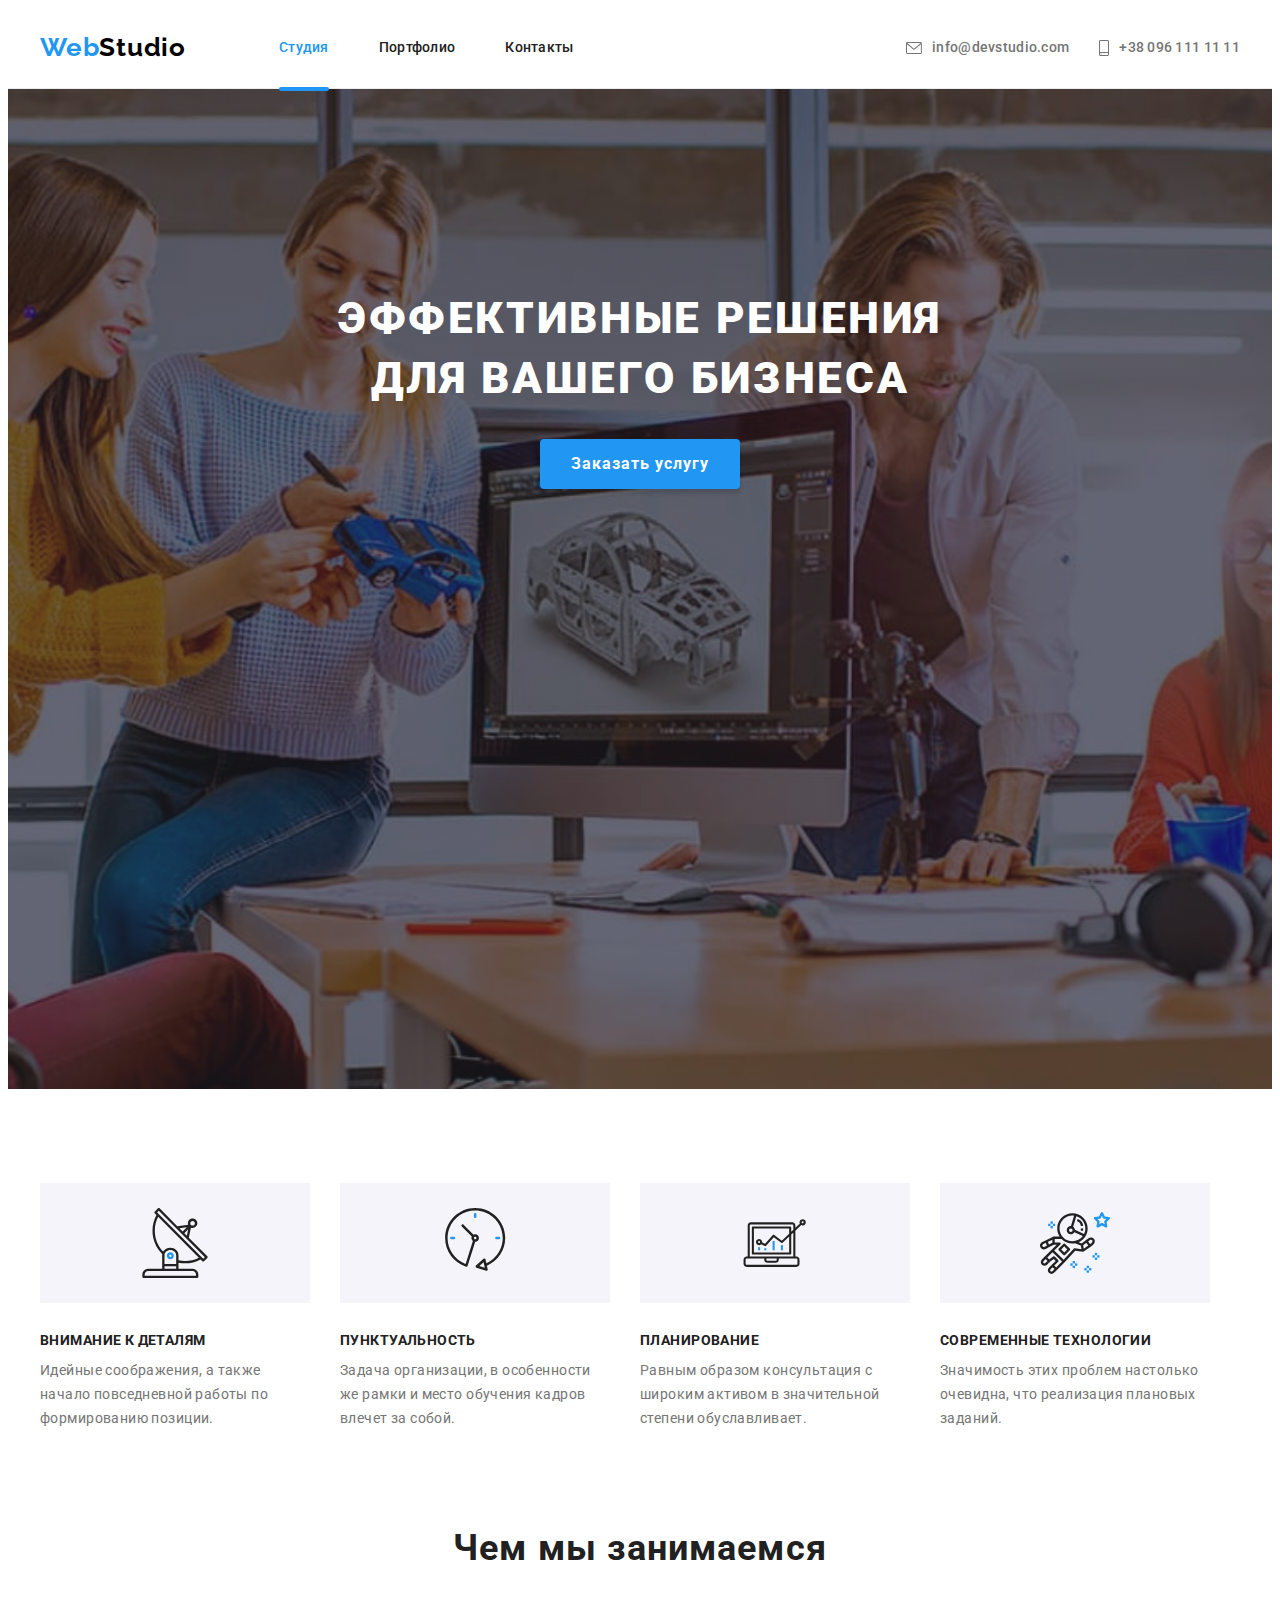
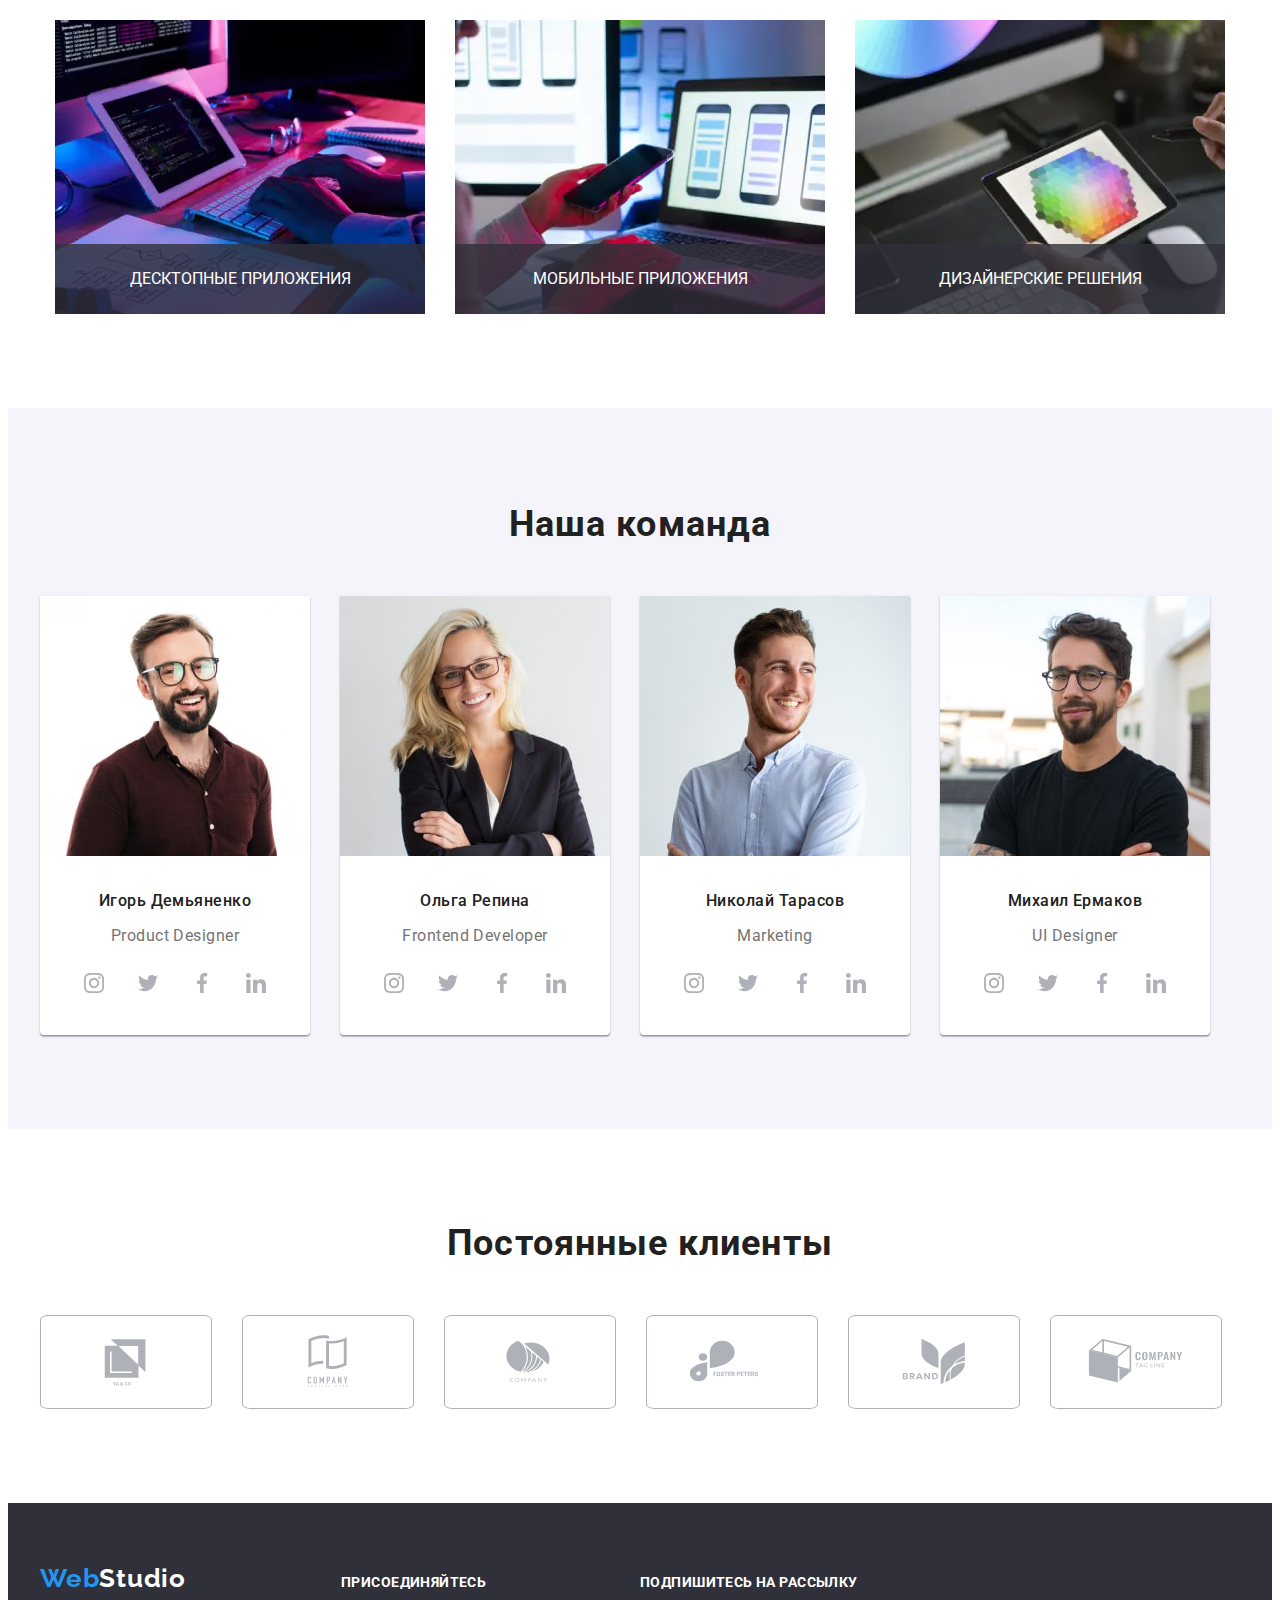
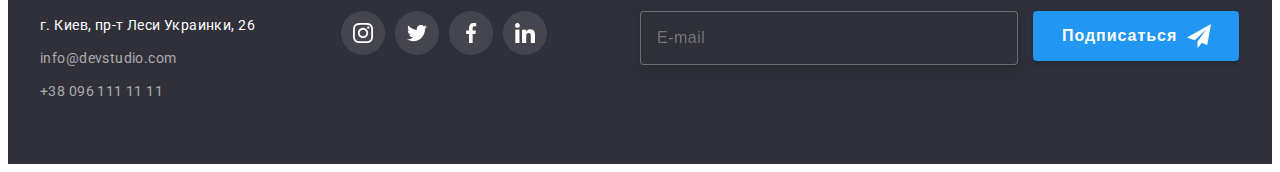
==== commit 971e9d60: "xc" ====
--- a/index.html
+++ b/index.html
@@ -41,25 +41,25 @@
             </li>
             <li class="nav-item"><a class="nav-link snare-focus" href="">Контакты</a></li>
           </ul>
-          <ul class="contacts-header-list">
-            <li class="cnt-item">
-              <a class="nav-contact-mail snare-focus snare-focus-icon" href="mailto:info@devstudio.com">
-                <svg class="main-icon" width="16" height="12">
-                  <use href="./images/icons.svg#icon-envelope-1"></use>
-                </svg>
-                info@devstudio.com</a
-              >
-            </li>
-            <li class="cnt-item">
-              <a class="nav-contact-tell snare-focus snare-focus-icon" href="tel:+380961111111">
-                <svg class="main-icon" width="10" height="16">
-                  <use href="./images/icons.svg#icon-smartphone"></use>
-                </svg>
-                +38 096 111 11 11</a
-              >
-            </li>
-          </ul>
         </nav>
+        <ul class="contacts-header-list">
+          <li class="cnt-item">
+            <a class="nav-contact-mail snare-focus snare-focus-icon" href="mailto:info@devstudio.com">
+              <svg class="main-icon" width="16" height="12">
+                <use href="./images/icons.svg#icon-envelope-1"></use>
+              </svg>
+              info@devstudio.com</a
+            >
+          </li>
+          <li class="cnt-item">
+            <a class="nav-contact-tell snare-focus snare-focus-icon" href="tel:+380961111111">
+              <svg class="main-icon" width="10" height="16">
+                <use href="./images/icons.svg#icon-smartphone"></use>
+              </svg>
+              +38 096 111 11 11</a
+            >
+          </li>
+        </ul>
         <a class="logo__mob" href="">Web<span class="logo-span">Studio</span></a>
         <button type="button" class="btn-menu" data-menu-open>
           <svg class="icon-menu" width="24" height="16">
@@ -171,36 +171,42 @@
           <h2 class="technology-subtitle">Чем мы занимаемся</h2>
           <ul class="technology-list">
             <li class="technology-item">
-              <img
-                class="technology-img"
-                srcset="./images/img-5-min.jpg 1x, ./images/img@2x-5-min.jpg 2x"
-                src="./images/img-5-min.jpg"
-                alt="делать расчеты на iPad"
-                width="370"
-                height="294"
-              />
+              <picture>
+                <source
+                  srcset="./images/technology/activity1desk-1.webp 1x, ./images/technology/activity1deskx2-1.webp 2x"
+                  type="image/webp"
+                />
+                <source
+                  srcset="./images/technology/activity1desk-min-1.jpg 1x, ./images/technology/activity1deskx2-min-1.jpg 2x"
+                />
+                <img src="./images/technology/activity1desk-min-1.jpg" alt="верстка" width="370" height="294" />
+              </picture>
               <p class="technology-name">Десктопные приложения</p>
             </li>
             <li class="technology-item">
-              <img
-                class="technology-img"
-                srcset="./images/img-6-min.jpg 1x, ./images/img@2x-6-min.jpg 2x"
-                src="./images/img-6-min.jpg"
-                alt="выбрать шаблон для телефона"
-                width="370"
-                height="294"
-              />
+              <picture>
+                <source
+                  srcset="./images/technology/activity1desk-2.webp 1x, ./images/technology/activity1deskx2-2.webp 2x"
+                  type="image/webp"
+                />
+                <source
+                  srcset="./images/technology/activity1desk-min-2.jpg 1x, ./images/technology/activity1deskx2-min-2.jpg 2x"
+                />
+                <img src="./images/technology/activity1desk-min-2.jpg" alt="верстка" width="370" height="294" />
+              </picture>
               <p class="technology-name">Мобильные приложения</p>
             </li>
             <li class="technology-item">
-              <img
-                class="technology-img"
-                srcset="./images/img-7-min.jpg 1x, ./images/img@2x-7-min.jpg 2x"
-                src="./images/img-7-min.jpg"
-                alt="выбрать цвет из цветовой схемы"
-                width="370"
-                height="294"
-              />
+              <picture>
+                <source
+                  srcset="./images/technology/activity1desk-3.webp 1x, ./images/technology/activity1deskx2-3.webp 2x"
+                  type="image/webp"
+                />
+                <source
+                  srcset="./images/technology/activity1desk-min-3.jpg 1x, ./images/technology/activity1deskx2-min-3.jpg 2x"
+                />
+                <img src="./images/technology/activity1desk-min-3.jpg" alt="верстка" width="370" height="294" /> </picture
+              >
               <p class="technology-name">Дизайнерские решения</p>
             </li>
           </ul>
@@ -213,14 +219,22 @@
           <ul class="team-list">
             <!-- Игорь Демьяненко -->
             <li class="team-item-photo">
-              <img
-                class="team-photo"
-                srcset="./images/img-1-min.jpg 1x, ./images/img@2x-1-min.jpg 2x"
-                src="./images/img-1-min.jpg"
-                alt="photo Igor Demyanenko"
-                width="270"
-                height="260"
-              />
+              <picture>
+                <source
+                  srcset="./images/team/member1mob-min.jpg 1x, ./images/team/member1mobx2-min.jpg 2x"
+                  media="(max-width: 767px)"
+                />
+                <source
+                  srcset="./images/team/member1tab-min.jpg 1x, ./images/team/member1tabx2-min.jpg 2x"
+                  media="(max-width: 1199px)"
+                />
+                <source
+                  srcset="./images/team/member1desk-min.jpg 1x, ./images/team/member1desx2-min.jpg 2x"
+                  media="(min-width: 1200px)"
+                />
+                <img src="./images/team/member1mob-min.jpg" alt="Член команды Игорь Демьяненко" width="450" />
+              </picture>
+
               <div class="team-box">
                 <h3 class="team-name">Игорь Демьяненко</h3>
                 <p lang="en" class="team-direction">Product Designer</p>
@@ -257,14 +271,22 @@
             <!-- Ольга Репина -->
 
             <li class="team-item-photo">
-              <img
-                class="team-photo"
-                srcset="./images/img-2-min.jpg 1x, ./images/img@2x-2-min.jpg 2x"
-                src="./images/img.jpg"
-                alt="photo Olga Repina"
-                width="270"
-                height="260"
-              />
+              <picture>
+                <source
+                  srcset="./images/team/member2mob-min.jpg 1x, ./images/team/member2mobx2-min.jpg 2x"
+                  media="(max-width: 767px)"
+                />
+                <source
+                  srcset="./images/team/member2tab-min.jpg 1x, ./images/team/member2tabx2-min.jpg 2x"
+                  media="(max-width: 1199px)"
+                />
+                <source
+                  srcset="./images/team/member2desk-min.jpg 1x, ./images/team/member2deskx2-min.jpg 2x"
+                  media="(min-width: 1200px)"
+                />
+
+                <img src="./images/team/member2mob-min.jpg" alt="Член команды Ольга Репина" width="450" />
+              </picture>
               <div class="team-box">
                 <h3 class="team-name">Ольга Репина</h3>
                 <p lang="en" class="team-direction">Frontend Developer</p>
@@ -301,14 +323,21 @@
             <!-- Николай Тарасов -->
 
             <li class="team-item-photo">
-              <img
-                class="team-photo"
-                srcset="./images/img-3-min.jpg 1x, ./images/img@2x-3-min.jpg 2x"
-                src="./images/img(2).jpg"
-                alt="photo Nikolai Tarasov"
-                width="270"
-                height="260"
-              />
+              <picture>
+                <source
+                  srcset="./images/team/member3mob-min.jpg 1x, ./images/team/member3mobx2-min.jpg 2x"
+                  media="(max-width: 767px)"
+                />
+                <source
+                  srcset="./images/team/member3tab-min.jpg 1x, ./images/team/member3tabx2-min.jpg 2x"
+                  media="(max-width: 1199px)"
+                />
+                <source
+                  srcset="./images/team/member3desk-min.jpg 1x, ./images/team/member3deskx2-min.jpg 2x"
+                  media="(min-width: 1200px)"
+                />
+                <img src="./images/nicolas.jpg" alt="Член команды Николай Тарасов" width="450" />
+              </picture>
 
               <div class="team-box">
                 <h3 class="team-name">Николай Тарасов</h3>
@@ -346,14 +375,21 @@
             <!-- Михаил Ермаков -->
 
             <li class="team-item-photo">
-              <img
-                class="team-photo"
-                srcset="./images/img-4-min.jpg 1x, ./images/img@2x-4-min.jpg 2x"
-                src="./images/img(3).jpg"
-                alt="photo Mikhail Ermakov"
-                width="270"
-                height="260"
-              />
+              <picture>
+                <source
+                  srcset="./images/team/member4mob-min.jpg 1x, ./images/team/member4mobx2-min.jpg 2x"
+                  media="(max-width: 767px)"
+                />
+                <source
+                  srcset="./images/team/member4tab-min.jpg 1x, ./images/team/member4tabx2-min.jpg 2x"
+                  media="(max-width: 1199px)"
+                />
+                <source
+                  srcset="./images/team/member4desk-min.jpg 1x, ./images/team/member4deskx2-min.jpg 2x"
+                  media="(min-width: 1200px)"
+                />
+                <img src="./images/member4mob-min.jpg" alt="Член команды Николай Тарасов" width="450" />
+              </picture>
 
               <div class="team-box">
                 <h3 class="team-name">Михаил Ермаков</h3>
@@ -438,68 +474,67 @@
     <!-- end title -->
     <footer class="logo-font-footer">
       <div class="containter footer-flex">
-          <div class="nav-join-footer">
-            <div class="nav-footer">
-              <a class="logo-footer" href="">Web<span class="studio-footer">Studio</span></a>
-              <address class="addres-footer">
-                <p class="actual-address">г. Киев, пр-т Леси Украинки, 26</p>
-                <ul class="footer-contact-list">
-                  <li class="email-footer">
-                    <a class="snare-focus footer-contact" href="mailto:info@devstudio.com">info@devstudio.com</a>
-                  </li>
-                  <li class="tell-footer">
-                    <a class="snare-focus footer-contact" href="tel:+380961111111">+38 096 111 11 11</a>
-                  </li>
-                </ul>
-              </address>
-            </div>
-
-            <div class="join">
-              <p class="subtitle-join">присоединяйтесь</p>
-              <ul class="list-soc-icon-footer">
-                <li class="item-soc-footer">
-                  <a href="" class="link-icon-soc-footer icon-team-link"
-                    ><svg class="soc-icon-footer" width="20" height="20">
-                      <use href="./images/icons.svg#icon-instagram-2"></use></svg
-                  ></a>
+        <div class="nav-join-footer">
+          <div class="nav-footer">
+            <a class="logo-footer" href="">Web<span class="studio-footer">Studio</span></a>
+            <address class="addres-footer">
+              <p class="actual-address">г. Киев, пр-т Леси Украинки, 26</p>
+              <ul class="footer-contact-list">
+                <li class="email-footer">
+                  <a class="snare-focus footer-contact" href="mailto:info@devstudio.com">info@devstudio.com</a>
                 </li>
-                <li class="item-soc-footer">
-                  <a href="" class="link-icon-soc-footer icon-team-link"
-                    ><svg class="soc-icon-footer" width="20" height="20">
-                      <use href="./images/icons.svg#icon-twitter-1"></use></svg
-                  ></a>
-                </li>
-                <li class="item-soc-footer">
-                  <a href="" class="link-icon-soc-footer icon-team-link"
-                    ><svg class="soc-icon-footer" width="20" height="20">
-                      <use href="./images/icons.svg#icon-facebook-1"></use></svg
-                  ></a>
-                </li>
-                <li class="item-soc-footer">
-                  <a href="" class="link-icon-soc-footer icon-team-link"
-                    ><svg class="soc-icon-footer" width="20" height="20">
-                      <use href="./images/icons.svg#icon-linkedin-1"></use></svg
-                  ></a>
+                <li class="tell-footer">
+                  <a class="snare-focus footer-contact" href="tel:+380961111111">+38 096 111 11 11</a>
                 </li>
               </ul>
-            </div>
+            </address>
           </div>
-          <div class="join-subscribe">
-            <p class="subtitle-join">Подпишитесь на рассылку</p>
-
-            <form class="input-footer">
-              <label for="mail">
-                <input type="email" class="form-imput" name="mail" id="mail" placeholder="E-mail" required />
-              </label>
-              <button type="submit" class="btn-footer-mail">
-                Подписаться
-                <svg class="icon-btn-footer" width="24" height="24">
-                  <use href="./images/icons.svg#icon-icon-send"></use>
-                </svg>
-              </button>
-            </form>
+
+          <div class="join">
+            <p class="subtitle-join">присоединяйтесь</p>
+            <ul class="list-soc-icon-footer">
+              <li class="item-soc-footer">
+                <a href="" class="link-icon-soc-footer icon-team-link"
+                  ><svg class="soc-icon-footer" width="20" height="20">
+                    <use href="./images/icons.svg#icon-instagram-2"></use></svg
+                ></a>
+              </li>
+              <li class="item-soc-footer">
+                <a href="" class="link-icon-soc-footer icon-team-link"
+                  ><svg class="soc-icon-footer" width="20" height="20">
+                    <use href="./images/icons.svg#icon-twitter-1"></use></svg
+                ></a>
+              </li>
+              <li class="item-soc-footer">
+                <a href="" class="link-icon-soc-footer icon-team-link"
+                  ><svg class="soc-icon-footer" width="20" height="20">
+                    <use href="./images/icons.svg#icon-facebook-1"></use></svg
+                ></a>
+              </li>
+              <li class="item-soc-footer">
+                <a href="" class="link-icon-soc-footer icon-team-link"
+                  ><svg class="soc-icon-footer" width="20" height="20">
+                    <use href="./images/icons.svg#icon-linkedin-1"></use></svg
+                ></a>
+              </li>
+            </ul>
           </div>
-        
+        </div>
+        <div class="join-subscribe">
+          <p class="subtitle-join">Подпишитесь на рассылку</p>
+
+          <form class="input-footer">
+            <label for="mail">
+              <input type="email" class="form-imput" name="mail" id="mail" placeholder="E-mail" required />
+            </label>
+            <button type="submit" class="btn-footer-mail">
+              Подписаться
+              <svg class="icon-btn-footer" width="24" height="24">
+                <use href="./images/icons.svg#icon-icon-send"></use>
+              </svg>
+            </button>
+          </form>
+        </div>
       </div>
     </footer>
 
--- a/css/main.css
+++ b/css/main.css
@@ -41,7 +41,7 @@
 
 img {
   display: block;
-  width: 100%;
+  max-width: 100%;
   height: auto;
 }
 
@@ -93,6 +93,7 @@
   padding-top: 24px;
   padding-bottom: 25px;
   margin-left: auto;
+  margin-right: 93px;
 }
 @media screen and (min-width: 768px) {
   .logo {
@@ -103,7 +104,6 @@
   .logo {
     font-size: 26px;
     line-height: 1.19;
-    margin-right: 93px;
     margin-left: 0;
   }
 }
@@ -142,6 +142,10 @@
   display: flex;
   justify-content: center;
   max-height: 80px;
+}
+
+.logo-border .containter {
+  display: flex;
 }
 
 .navigation-list {
@@ -286,7 +290,7 @@
   display: block;
   border-radius: 4px;
   position: absolute;
-  bottom: -1px;
+  bottom: -3px;
 }
 
 .btn-menu {
@@ -417,6 +421,7 @@
 
 .soc-menu {
   display: flex;
+  flex-wrap: wrap;
 }
 
 .soc-menu__list {
@@ -426,28 +431,24 @@
 .soc-menu-link {
   position: relative;
   font-weight: 500;
-  font-size: 12px;
-  line-height: 1.2;
+  font-size: 18px;
+  line-height: 1.22;
   letter-spacing: 0.02em;
   color: #2196f3;
   text-decoration: none;
 }
+
 @media screen and (min-width: 480px) {
-  .soc-menu-link {
-    font-size: 18px;
-    line-height: 1.22;
-  }
-}
-
-.soc-menu__bef::before {
-  position: absolute;
-  content: "";
-  top: 10px;
-  left: -20px;
-  height: 1px;
-  width: 1px;
-  border-left: 22px solid rgba(33, 33, 33, 0.2);
-  transform: rotate(90deg);
+  .soc-menu__bef::before {
+    position: absolute;
+    content: "";
+    top: 10px;
+    left: -20px;
+    height: 1px;
+    width: 1px;
+    border-left: 22px solid rgba(33, 33, 33, 0.2);
+    transform: rotate(90deg);
+  }
 }
 
 .title {
@@ -666,6 +667,9 @@
   .technology {
     display: contents;
   }
+  .technology .containter {
+    padding-bottom: 94px;
+  }
 }
 
 .technology-list {
@@ -673,7 +677,6 @@
   display: flex;
   justify-content: center;
   margin: 0;
-  padding-bottom: 94px;
 }
 
 .technology-subtitle {
@@ -776,7 +779,7 @@
 }
 @media screen and (min-width: 1200px) {
   .team-subtitle {
-    font-size: 34px;
+    font-size: 36px;
     line-height: 1.23;
   }
 }
@@ -963,6 +966,7 @@
 }
 @media screen and (min-width: 768px) {
   .nav-footer {
+    margin-left: 0;
     margin-right: 165px;
     margin-bottom: 0;
   }
@@ -1030,7 +1034,6 @@
 @media screen and (min-width: 768px) {
   .join {
     margin-bottom: 0px;
-    margin-right: 89px;
   }
 }
 @media screen and (min-width: 1200px) {
@@ -1103,10 +1106,13 @@
 @media screen and (min-width: 768px) {
   .nav-join-footer {
     display: flex;
+    justify-content: center;
+    padding: 0 79px;
   }
 }
 @media screen and (min-width: 1200px) {
   .nav-join-footer {
+    padding: 0;
     align-items: baseline;
     margin-bottom: 0;
     margin-right: 93px;
